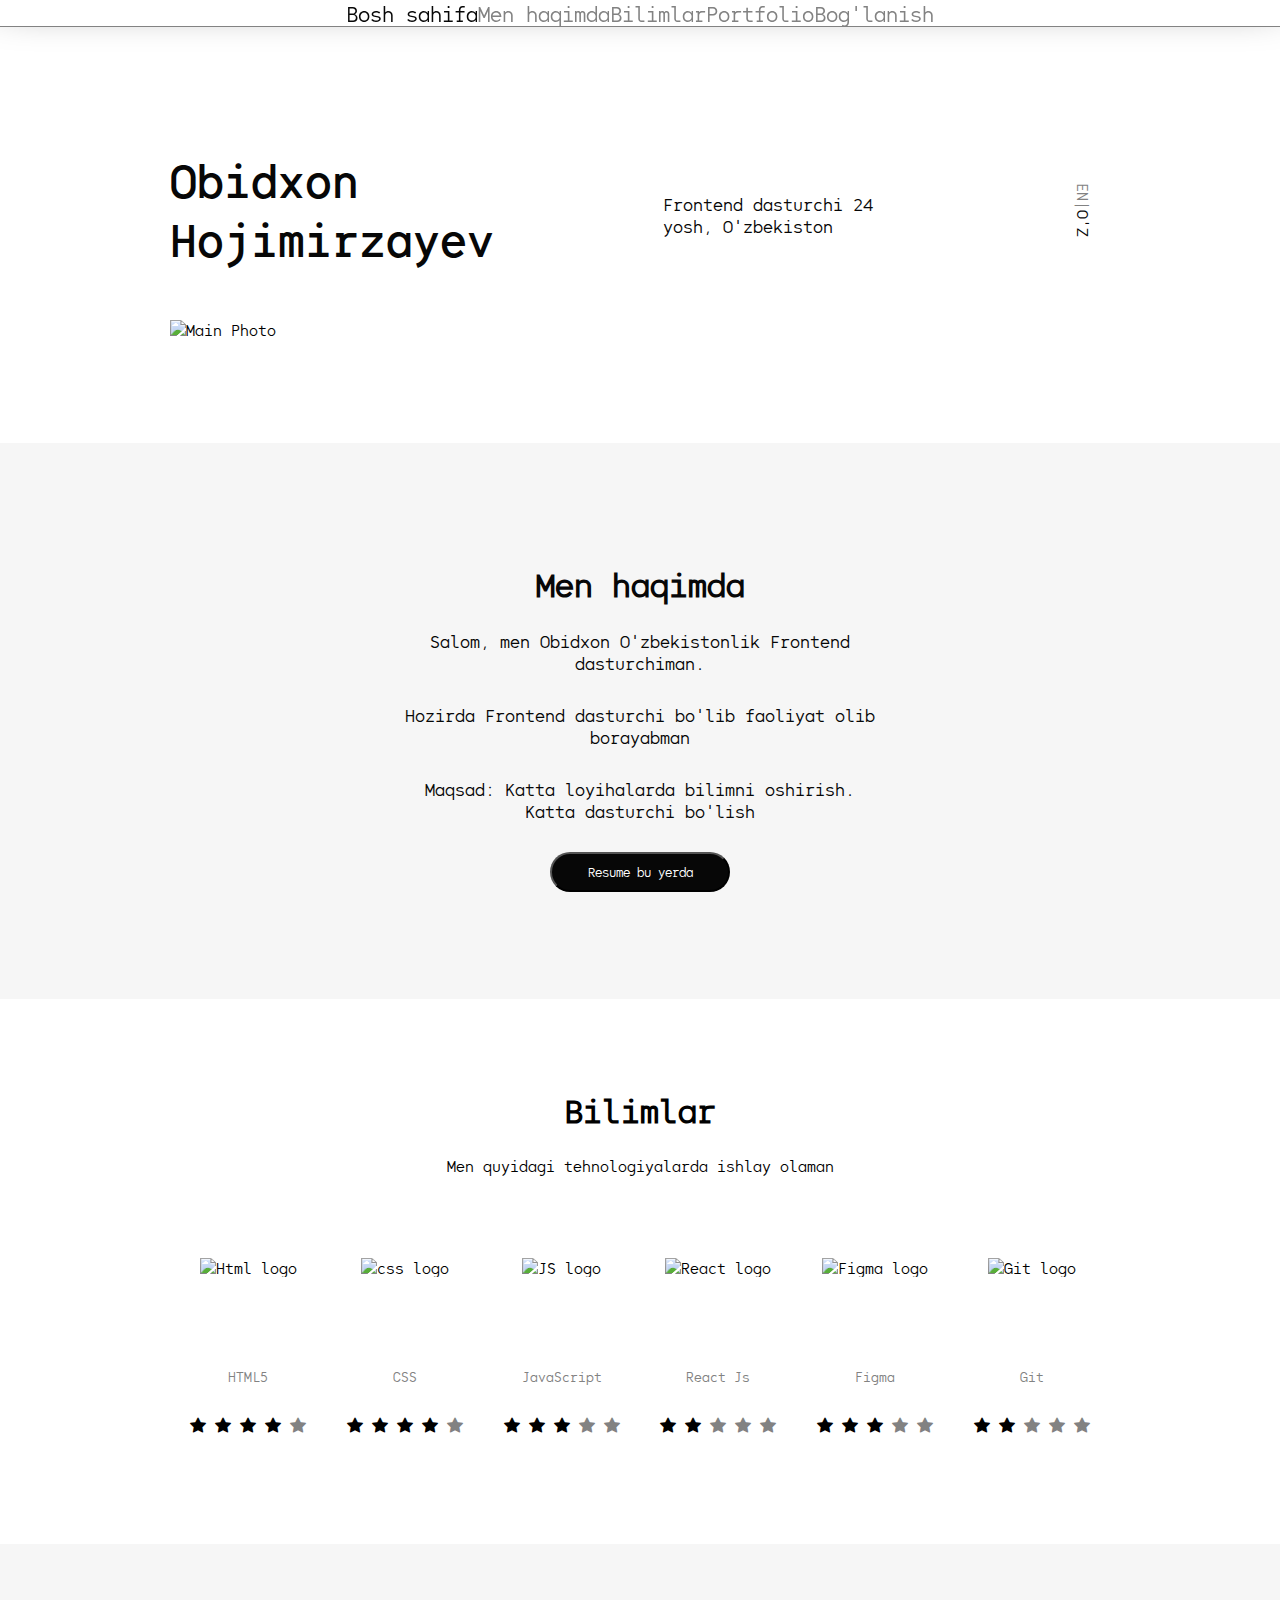
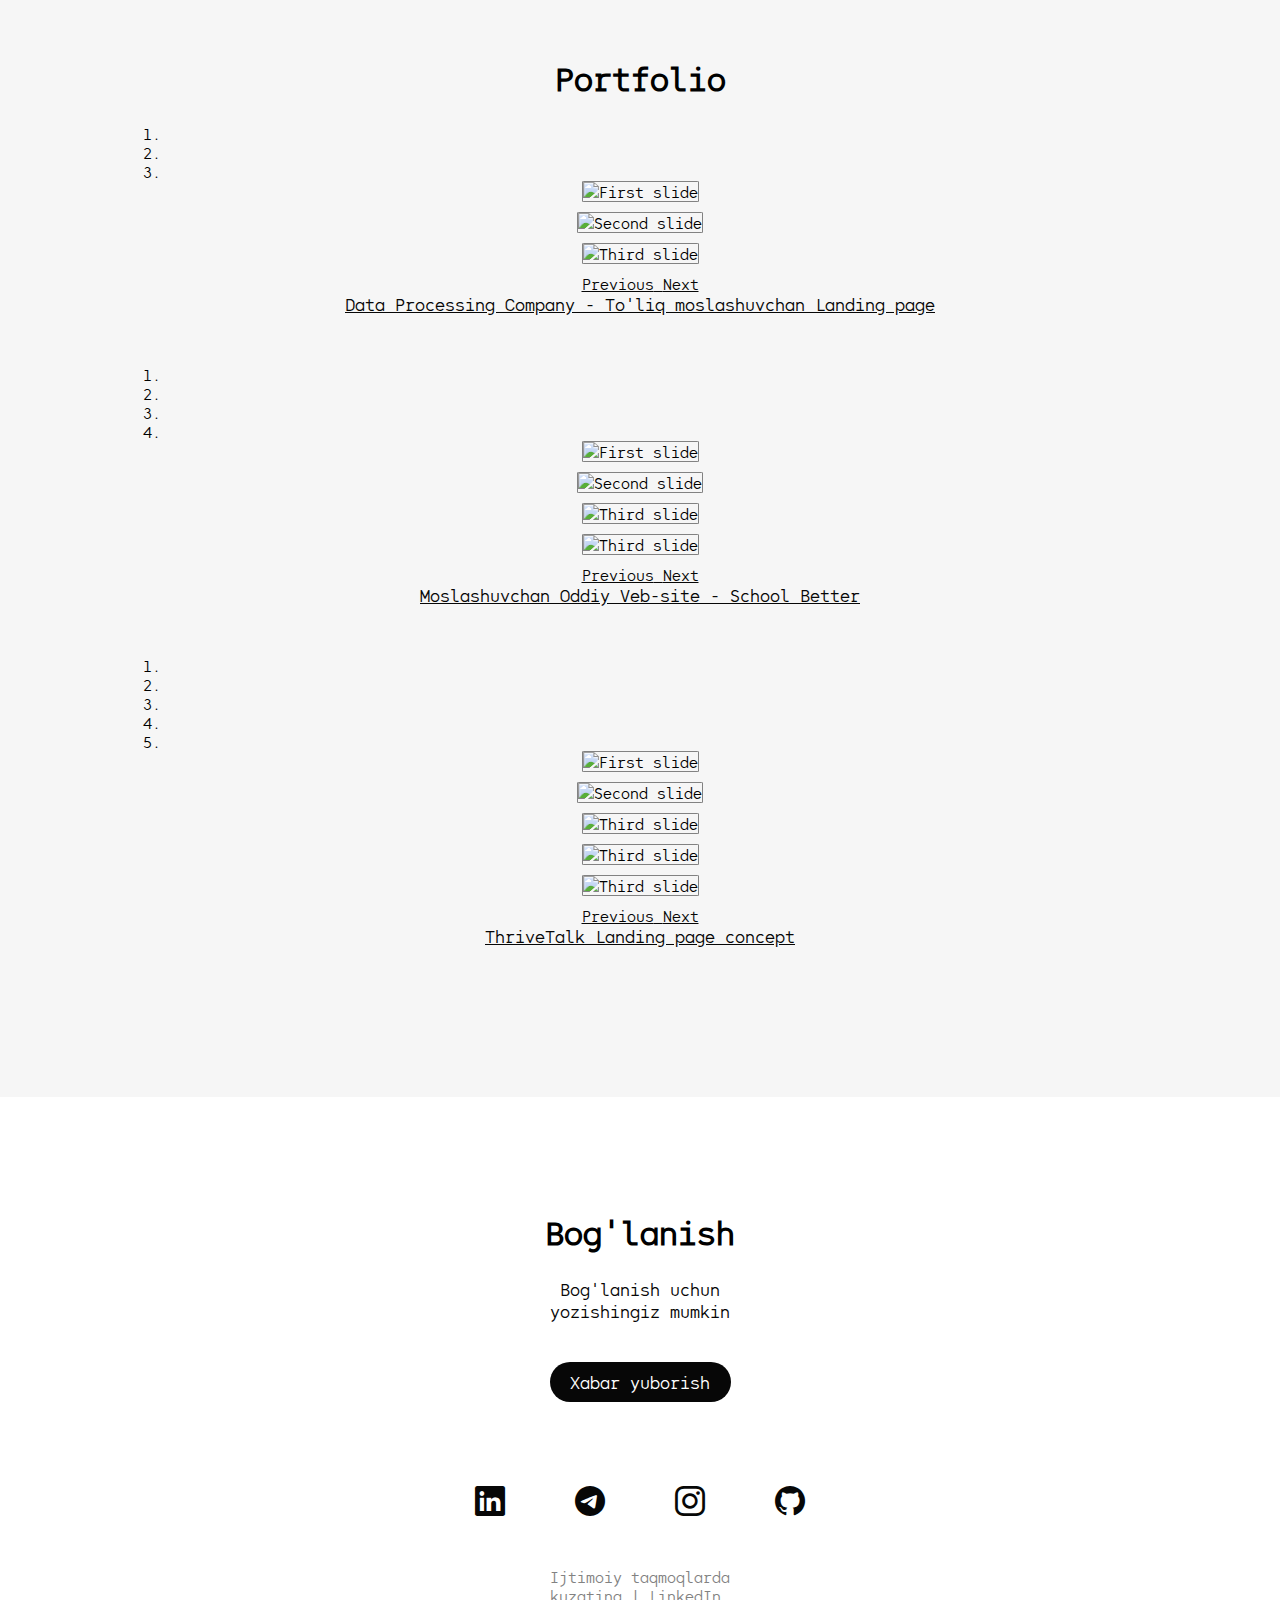
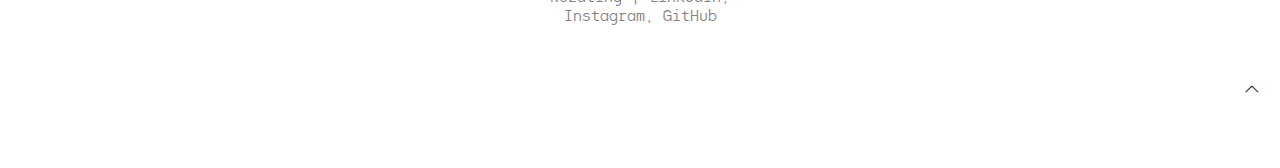
==== uzlang.html @ 6cb1c050 "Add lang uz page" ====
<!DOCTYPE html>
<html lang="uz">

<head>
   <meta charset="UTF-8">
   <meta http-equiv="X-UA-Compatible" content="IE=edge">
   <meta name="viewport" content="width=device-width, initial-scale=1.0">

   <link rel="stylesheet" href="https://cdn.jsdelivr.net/npm/bootstrap-icons@1.8.1/font/bootstrap-icons.css">
   <link rel="stylesheet" href="https://cdn.jsdelivr.net/npm/bootstrap@4.1.3/dist/css/bootstrap.min.css"
      integrity="sha384-MCw98/SFnGE8fJT3GXwEOngsV7Zt27NXFoaoApmYm81iuXoPkFOJwJ8ERdknLPMO" crossorigin="anonymous">
   <link rel="stylesheet" href="style/main.css">
   <link rel="stylesheet" href="style/uzlang.css">
   <title>Portfolio KH</title>
</head>

<body>

   <div class="main-container">

      <!-- Header section -->

      <header class="header" id="header">
      <div class="navbar">
         <div class="container" >

            <input type="checkbox" name="nav-check" id="nav-check" class="nav-checkbox" hidden>

            <label for="nav-check" class="nav-check">
               <i class="bi bi-text-left"></i>
            </label>

            <label for="nav-check" class="nav-check-x">
               <i class="bi bi-x"></i>
            </label>

               <ul class="navbar-items">
                  <li class="navbar-item ">
                     <a href="#header" class="my-active nav-link">
                        Bosh sahifa
                     </a>
                  </li>
                  <li class="navbar-item">
                     <a href="#about-me" class="nav-link">
                        Men haqimda
                     </a>
                  </li>
                  <li class="navbar-item">
                     <a href="#skills" class="nav-link">
                        Bilimlar
                     </a>
                  </li>
                  <li class="navbar-item">
                     <a href="#portfolio" class="nav-link">
                        Portfolio
                     </a>
                  </li>
                  <li class="navbar-item">
                     <a href="#contact" class="nav-link">
                        Bog'lanish
                     </a>
                  </li>
               </ul>
         </div>
      </div>
      </header>

      <div class="container width-100">
         <div class="footer-nav">
            <div class="footer-nav__items">
               <div class="footer-nav__item">
                  <a href="#header" class="my-active">
                     <i class="bi bi-house" id="house"></i>
                     <label for="house">Bosh sahifa</label>
                  </a>
               </div>
               <div class="footer-nav__item">
                  <a href="#about-me">
                     <i class="bi bi-person-square" id="about"></i>
                     <label for="about">Men haqimda</label>

                  </a>
               </div>
               <div class="footer-nav__item">
                  <a href="#skills">
                     <i class="bi bi-wrench" id="skil"></i>
                     <label for="skil">Bilimlar</label>
                  </a>
               </div>
               <div class="footer-nav__item">
                  <a href="#portfolio">
                     <i class="bi bi-briefcase" id="portf"></i>
                     <label for="portf">Portfolio</label>
                  </a>
               </div>
               <div class="footer-nav__item">
                  <a href="#contact">
                     <i class="bi bi-telephone"></i>
                     <label for="">Bog'lanish</label>
                  </a>
               </div>
            </div>
         </div>
      </div>
      <!-- /Header section -->

      <!-- HERO SECTION -->

      <div class="container">
         <section class="hero" id="hero">
            <div class="hero-text">
               <div class="hero-text__name">
                  Obidxon
                  Hojimirzayev
               </div>

               <div class="hero-text__position">
                  Frontend dasturchi
                  24 yosh, O'zbekiston
               </div>

               <div class="hero-text__lang">
                  <a href="index.html" class="lang-link ">
                     EN
                  </a>
                  <div class="span">|</div>
                  <a href="uzlang.html" class="lang-link my-active">
                     O'Z
                  </a>
               </div>
            </div>

            <div class="hero-img">
               <img src="img/main.jpg" width="944" height="387" alt="Main Photo">
            </div>
         </section>
      </div>

      <!-- HERO SECTION -->

      <!-- ABOUT ME  -->

      <div class="container bg-f6">
         <section id="about-me" class="about-me">
            <div class="about-me__info">
               <div class="section-title">
                  Men haqimda
               </div>

               <div class="about-me__text">
                  Salom, men Obidxon O'zbekistonlik Frontend dasturchiman.

               </div>

               <div class="about-me__text">
                  Hozirda Frontend dasturchi bo'lib faoliyat olib borayabman
               </div>

               <div class="about-me__text">
                  Maqsad: Katta loyihalarda bilimni oshirish. Katta dasturchi bo'lish
               </div>

               <button class="about-me__action">
                  <a href="portfolio/resume.pdf" download="">
                     Resume bu yerda
                  </a>
               </button>
            </div>

         </section>
      </div>

      <!-- /ABOUT ME  -->

      <!-- SKILLS -->

      <div class="container">
         <section class="skills" id="skills">
            <div class="section-title">
               Bilimlar
            </div>

            <div class="skills__subtitle">
               Men quyidagi  tehnologiyalarda ishlay olaman
            </div>

            <div class="program-items">

               <div class="program-item">
                  <div class="program-item__img">
                     <img src="img/logo/file_type_html_icon_130541.png" width="90" height="90" alt="Html logo">
                  </div>
                  <div class="program-item__subtitle">
                     HTML5
                  </div>
                  <div class="program-item__rate">
                     <i class="bi bi-star-fill"></i>
                     <i class="bi bi-star-fill"></i>
                     <i class="bi bi-star-fill"></i>
                     <i class="bi bi-star-fill"></i>
                     <i class="bi bi-star-fill not-fine"></i>
                  </div>
               </div>

               <div class="program-item">
                  <div class="program-item__img">
                     <img src="img/logo/file_type_css_icon_130661.png" width="90" height="90" alt="css logo">
                  </div>
                  <div class="program-item__subtitle">
                     CSS
                  </div>
                  <div class="program-item__rate">
                     <i class="bi bi-star-fill"></i>
                     <i class="bi bi-star-fill"></i>
                     <i class="bi bi-star-fill"></i>
                     <i class="bi bi-star-fill"></i>
                     <i class="bi bi-star-fill not-fine"></i>
                  </div>
               </div>

               <div class="program-item">
                  <div class="program-item__img">
                     <img src="img/logo/file_type_js_official_icon_130509.png" width="90" height="90" alt="JS logo">
                  </div>
                  <div class="program-item__subtitle">
                     JavaScript
                  </div>
                  <div class="program-item__rate">
                     <i class="bi bi-star-fill"></i>
                     <i class="bi bi-star-fill"></i>
                     <i class="bi bi-star-fill"></i>
                     <i class="bi bi-star-fill not-fine"></i>
                     <i class="bi bi-star-fill not-fine"></i>
                  </div>
               </div>

               <div class="program-item">
                  <div class="program-item__img">
                     <img src="img/logo/react_original_logo_icon_146374.png" width="90" height="90" alt="React logo">
                  </div>
                  <div class="program-item__subtitle">
                     React Js
                  </div>
                  <div class="program-item__rate">
                     <i class="bi bi-star-fill"></i>
                     <i class="bi bi-star-fill"></i>
                     <i class="bi bi-star-fill not-fine"></i>
                     <i class="bi bi-star-fill not-fine"></i>
                     <i class="bi bi-star-fill not-fine"></i>
                  </div>
               </div>

               <div class="program-item">
                  <div class="program-item__img">
                     <img src="img/logo/figma_logo_icon_170157.png" width="90" height="90" alt="Figma logo">
                  </div>
                  <div class="program-item__subtitle">
                     Figma
                  </div>
                  <div class="program-item__rate">
                     <i class="bi bi-star-fill"></i>
                     <i class="bi bi-star-fill"></i>
                     <i class="bi bi-star-fill"></i>
                     <i class="bi bi-star-fill not-fine"></i>
                     <i class="bi bi-star-fill not-fine"></i>
                  </div>
               </div>

               <div class="program-item">
                  <div class="program-item__img">
                     <img src="img/logo/git_icon_130933.png" width="90" height="90" alt="Git logo">
                  </div>
                  <div class="program-item__subtitle">
                     Git
                  </div>
                  <div class="program-item__rate">
                     <i class="bi bi-star-fill"></i>
                     <i class="bi bi-star-fill"></i>
                     <i class="bi bi-star-fill not-fine"></i>
                     <i class="bi bi-star-fill not-fine"></i>
                     <i class="bi bi-star-fill not-fine"></i>
                  </div>
               </div>
            </div>
         </section>
      </div>

      <!-- /SKILLS -->

      <!-- PORTFOLIO -->

      <div class="container bg-f6">
         <section class="portfolio" id="portfolio">
            <div class="section-title">
               Portfolio
            </div>

            <div class="example">
               <div id="carouselExampleIndicators" class="carousel slide" data-ride="carousel">
                  <ol class="carousel-indicators">
                     <li data-target="#carouselExampleIndicators" data-slide-to="0" class="active"></li>
                     <li data-target="#carouselExampleIndicators" data-slide-to="1"></li>
                     <li data-target="#carouselExampleIndicators" data-slide-to="2"></li>
                  </ol>
                  <div class="carousel-inner">
                     <div class="carousel-item active">
                        <img class="example-img" width="940" height="510" src="img/data-progrec/1.jpg" alt="First slide">
                     </div>
                     <div class="carousel-item">
                        <img class="example-img" width="940" height="510" src="img/data-progrec/2.jpg" alt="Second slide">
                     </div>
                     <div class="carousel-item">
                        <img class="example-img" width="940" height="510" src="img/data-progrec/3.jpg" alt="Third slide">
                     </div>
                  </div>
                  <a class="carousel-control-prev" href="#carouselExampleIndicators" role="button" data-slide="prev">
                     <span class="carousel-control-prev-icon" aria-hidden="true"></span>
                     <span class="sr-only">Previous</span>
                  </a>
                  <a class="carousel-control-next" href="#carouselExampleIndicators" role="button" data-slide="next">
                     <span class="carousel-control-next-icon" aria-hidden="true"></span>
                     <span class="sr-only">Next</span>
                  </a>
               </div>

               <div class="example-link">
                  <a href="http://data-kh123.netlify.app">
                     Data Processing Company - To'liq moslashuvchan Landing page
                  </a>
               </div>

               <div id="carouselExampleIndicatorss" class="carousel slide" data-ride="carousel">
                  <ol class="carousel-indicators">
                     <li data-target="#carouselExampleIndicatorss" data-slide-to="0" class="active"></li>
                     <li data-target="#carouselExampleIndicatorss" data-slide-to="1"></li>
                     <li data-target="#carouselExampleIndicatorss" data-slide-to="2"></li>
                     <li data-target="#carouselExampleIndicatorss" data-slide-to="3"></li>
                  </ol>
                  <div class="carousel-inner">
                     <div class="carousel-item active">
                        <img class="example-img" width="940" height="510" src="img/school/1.jpg" alt="First slide">
                     </div>
                     <div class="carousel-item">
                        <img class="example-img" width="940" height="510" src="img/school/2.jpg" alt="Second slide">
                     </div>
                     <div class="carousel-item">
                        <img class="example-img" width="940" height="510" src="img/school/3.jpg" alt="Third slide">
                     </div>
                     <div class="carousel-item">
                        <img class="example-img" width="940" height="510" src="img/school/4.jpg" alt="Third slide">
                     </div>
                  </div>
                  <a class="carousel-control-prev" href="#carouselExampleIndicatorss" role="button" data-slide="prev">
                     <span class="carousel-control-prev-icon" aria-hidden="true"></span>
                     <span class="sr-only">Previous</span>
                  </a>
                  <a class="carousel-control-next" href="#carouselExampleIndicatorss" role="button" data-slide="next">
                     <span class="carousel-control-next-icon" aria-hidden="true"></span>
                     <span class="sr-only">Next</span>
                  </a>
               </div>

               <div class="example-link">
                  <a href="http://schoolpage-kh.netlify.app">
                     Moslashuvchan Oddiy Veb-site - School Better
                  </a>
               </div>

               <div id="carouselExampleIndicatorsss" class="carousel slide" data-ride="carousel">
                  <ol class="carousel-indicators">
                     <li data-target="#carouselExampleIndicatorsss" data-slide-to="0" class="active"></li>
                     <li data-target="#carouselExampleIndicatorsss" data-slide-to="1"></li>
                     <li data-target="#carouselExampleIndicatorsss" data-slide-to="2"></li>
                     <li data-target="#carouselExampleIndicatorsss" data-slide-to="3"></li>
                     <li data-target="#carouselExampleIndicatorsss" data-slide-to="4"></li>
                  </ol>
                  <div class="carousel-inner">
                     <div class="carousel-item active">
                        <img class="example-img" width="940" height="510" src="img/thrivetalk/hero.png" alt="First slide">
                     </div>
                     <div class="carousel-item">
                        <img class="example-img" width="940" height="510" src="img/thrivetalk/girl.png" alt="Second slide">
                     </div>
                     <div class="carousel-item">
                        <img class="example-img" width="940" height="510" src="img/thrivetalk/CTA.png" alt="Third slide">
                     </div>
                     <div class="carousel-item">
                        <img class="example-img" width="940" height="510" src="img/thrivetalk/CTA.jpg" alt="Third slide">
                     </div>
                     <div class="carousel-item">
                        <img class="example-img" width="940" height="510" src="img/thrivetalk/footer.png" alt="Third slide">
                     </div>
                  </div>
                  <a class="carousel-control-prev" href="#carouselExampleIndicatorsss" role="button" data-slide="prev">
                     <span class="carousel-control-prev-icon" aria-hidden="true"></span>
                     <span class="sr-only">Previous</span>
                  </a>
                  <a class="carousel-control-next" href="#carouselExampleIndicatorsss" role="button" data-slide="next">
                     <span class="carousel-control-next-icon" aria-hidden="true"></span>
                     <span class="sr-only">Next</span>
                  </a>
               </div>

               <div class="example-link">
                  <a href="http://thrivetalk.kh123.netlify.app">
                     ThriveTalk Landing page concept
                  </a>


            </div>

         </section>
      </div>

      <!-- /PORTFOLIO -->

      <!-- CONTACT -->

      <div class="container">
      <section class="contact" id="contact">
            <div class="section-title">
               Bog'lanish
            </div>

            <div class="contact-subtitle">
               Bog'lanish uchun yozishingiz mumkin
            </div>

            <button class="contact-action">
               <a href="tg://resolve?domain=khojimirzayev" target="_blank">
                  Xabar yuborish
               </a>
            </button>

            <div class="contact-social-items">
               <div class="social-item">
                  <a target="_blank" href="https://www.linkedin.com/in/khojimirzayev">
                     <i class="bi bi-linkedin social-icon"></i>
                  </a>
               </div>
               <div class="social-item">
                  <a target="_blank" href="https://t.me/portfoliio_kh">
                     <i class="bi bi-telegram social-icon"></i>
                  </a>
               </div>
               <div class="social-item">
                  <a target="_blank" href="https://instagram.com/khojimirzayev.8">
                     <i class="bi bi-instagram social-icon"></i>
                  </a>
               </div>
               <div class="social-item">
                  <a target="_blank" href="https://github.com/umarodev">
                     <i class="bi bi-github social-icon"></i>
                  </a>
               </div>
            </div>

            <div class="foot">
               Ijtimoiy taqmoqlarda kuzating |
               LinkedIn, Instagram, GitHub
            </div>
         </section>
      </div>

      <!-- /CONTACT -->



      <div class="top-link">
         <a href="#header">
            <i class="bi bi-chevron-up"></i>
         </a>
      </div>



      </div>

      <!-- Iconka holiga keltirish kerak -->







   </div>

   <div class="script-links">
      <script src="https://code.jquery.com/jquery-3.3.1.slim.min.js"
      integrity="sha384-q8i/X+965DzO0rT7abK41JStQIAqVgRVzpbzo5smXKp4YfRvH+8abtTE1Pi6jizo"
      crossorigin="anonymous"></script>
   <script src="https://cdn.jsdelivr.net/npm/popper.js@1.14.3/dist/umd/popper.min.js"
      integrity="sha384-ZMP7rVo3mIykV+2+9J3UJ46jBk0WLaUAdn689aCwoqbBJiSnjAK/l8WvCWPIPm49"
      crossorigin="anonymous"></script>
   <script src="https://cdn.jsdelivr.net/npm/bootstrap@4.1.3/dist/js/bootstrap.min.js"
      integrity="sha384-ChfqqxuZUCnJSK3+MXmPNIyE6ZbWh2IMqE241rYiqJxyMiZ6OW/JmZQ5stwEULTy"
      crossorigin="anonymous"></script>
   <script src="https://cdn.jsdelivr.net/npm/bootstrap@5.1.3/dist/js/bootstrap.bundle.min.js"
      integrity="sha384-ka7Sk0Gln4gmtz2MlQnikT1wXgYsOg+OMhuP+IlRH9sENBO0LRn5q+8nbTov4+1p"
      crossorigin="anonymous"></script>

   <script src="script.js"></script>
   </div>

</body>

</html>
---- style/main.css ----
/* Shared styles */

* {
   margin: 0;
   padding: 0;
   box-sizing: border-box;
   scroll-behavior: smooth;
   font-family: 'Odudo Light', Courier, monospace;
}

@font-face {
   font-family: "Odudo Bold";
   src: url(../fonts/OdudoMono-Bold.woff);
}

@font-face {
   font-family: "Odudo regular";
   src: url(../fonts/OdudoMono-Regular.woff);
}

@font-face {
   font-family: "Odudo Semibold";
   src: url(../fonts/OdudoMono-SemiBold.woff);
}

@font-face {
   font-family: "Odudo Light";
   src: url(../fonts/OdudoMono-Light.woff);
}

.main-container{
   max-width: 1440px;
   width: 100%;
   background-color: #FFFFFF;
   margin: 0 auto;
}

.container{
   margin: 0 auto;
   max-width: 940px;

}

.my-active{
   color: #070707 !important;
}

.section-title{
   font-size: 34px;
   line-height: 42px;
   margin-bottom: 25px;
   font-weight: bold;
}

.bg-f6{
   background-color: #F6F6F6;
   max-width: 1440px;
}

/* Header section styles */

.navbar{
   max-width: 1440px;
   width: 100%;
   border-bottom:1px solid #828282;
   transform: matrix(1, 0, 0, 1, 0, 0);
   box-shadow: 0 -35px 50px 0.1px #070707;
   display: flex;
   align-items:1center;
   padding-top: 1;
   /* padding-bottom: px; */
   position: fixed;
   z-index: 99;
   padding-left: 0;
   padding-right: 0;
   background-color: #FFFFFF;
}

.navbar-items{
   list-style: none;
   display: flex;
   max-width: 940px;
   width: 100%;
   justify-content: space-between;

}

li{
   margin: 0;
}

.nav-link{
   text-decoration: none;
   font-size: 22px;
   color: #828282;
}

.nav-check{
   display: none;
}

.bi-text-left{
   font-size: 1.5rem;
   color: #070707;
}

.nav-check-x{
   display: none;
}

.bi-x{
   font-size: 2rem;
   color: #070707;
   margin-left: -8px;
   margin-top: -5px;
}


/* Hero section styls */

.hero{
   padding-top: 150px;
}

.hero-text{
   display: flex;
   justify-content: space-between;
   align-items: center;
}

.hero-text__name{
   width: 310px;
   height: 120px;
   font-size: 48px;
   line-height: 59px;
   color: #070707;
   font-family: "Odudo regular", monospace;
}

.hero-text__position{
   width: 210px;
   height: 35px;
   font-size: 18px;
   line-height: 22px;
   color: #070707;
}

.hero-text__lang{
   transform: rotate(90deg);
   color: #828282;
   display: flex;
   max-width: 65px;
   height: 20px;
   justify-content: space-between;
}

.lang-link{
   text-decoration: none;
   color: #828282;
}

.hero-img{
   padding-top: 50px;
   max-width: 940px;

}

.hero-img img{
   max-width: 987px;
   max-height: 384px;
   /* background-image: url(../img/20220318_184743.jpg);
   background-size: cover; */
   object-fit: cover;
   width: 100%;
}


/* About me section */

.about-me{
   padding-top: 120px;
   padding-bottom: 107px;
   background-color: #F6F6F6;
   color: #070707;
   text-align: center;
   display: flex;
   justify-content: center;
   margin-top: 104px;

}

.about-me__info{
   max-width: 485px;
}

.about-me__text{
   font-size: 18px;
   line-height: 22px;
}

.about-me__text:not(:last-child){
   padding-bottom: 30px;
}

.about-me__action{
   width: 180px;
   height: 40px;
   border-radius: 30px;
   background-color: #070707;
}

.about-me__action a {
   text-decoration: none;
   color: #FFFFFF;
   border: none;
   padding: 10px;
}


/* PROGRAMMES SECTION */

.skills{
   padding-top: 90px;
   text-align: center;
   padding-bottom: 110px;
}

.skills-title{
   font-size: 34px;
   color: #070707;
   font-weight: bold;
}

.skills-subtitle{
   font-size: 18px;
   color: #070707;
   padding-top: 70px;
}

.program-items{
   display: flex;
   justify-content: space-around;
   margin-top: 83px;
}

.program-item{
   display: flex;
   flex-direction: column;
   align-items: center;
}

.program-item__img{
   max-width: 115px;
   height: 90px;
}

.program-item__subtitle{
   font-size: 14px;
   color: #828282;
   padding-top: 20px;
   padding-bottom: 30px;
}

.not-fine{
   color: #828282;
}


/* EXAMPLES STYLES */

.portfolio{
   padding-top: 113px;
   padding-bottom: 100px;
   text-align: center;

}

.example{
   max-width: 940px;
   margin: 0 auto;
}


.example-img{
   max-width: 940px;
   width: 100%;
   object-fit: cover;
   object-position: 0 10%;
   margin-bottom: 10px;
   border-radius: 2%;
   border: 1px solid #828282;
}

.example-link{
   font-size: 18px;
   padding-bottom: 50px;
   /* text-decoration: underline; */
}

.example-link a{
   color: #070707;
   text-decoration: underline;
}

.carousel a{
   color: #070707;
}

.carousel-indicators{
   bottom: 50px;
}

/* .carousel-control-prev{
   left: 160px;
}

.carousel-control-next{
   right: 160px;
} */



/* Contact section styles */

.contact{
   padding-top: 114px;
   text-align: center;
   display: flex;
   flex-direction: column;
   justify-items: center;
   align-items: center;
}

.contact-subtitle{
   max-width: 275px;
   font-size: 18px;
   color: #070707;
   padding-bottom: 40px;
   line-height: 22px;
}

.contact-action{
   width: 181px;
   height: 40px;
   background-color: #070707;
   display: flex;
   justify-content: center;
   align-items: center;
   border-radius: 25px;
   border: none;
}

.contact-action a{
   font-size: 18px;
   color: white;
   text-decoration: none;
}

.contact-social-items{
   display: flex;
   justify-content: space-evenly;
   max-width: 342px;
   column-gap: 60px;
   margin-top: 80px;
}

.social-item{
   width: 40px;
   height: 40px;
}

.social-item a{

   text-decoration: none;
}

.social-icon{
   color: #070707;
   font-size: 30px;
}

.foot{
   width: 243px;
   color: #828282;
   padding-bottom: 125px;
   padding-top: 45px;
}


.top-link{
   position: relative;
   z-index: 12;
   top: -70px;
   display: flex;
   justify-content: flex-end;
   right: 20px;
}


.top-link i{
   color: #070707;
   font-size: 1rem;
}

.footer-nav{
   max-width: 600px;
   width: 100%;
   height: 66px;
   bottom: 0px;
   z-index: 101;
   display: none;
   background-color: rgba(256, 256, 256, 0.95);
   box-shadow: 0 9px 6px 10px #070707;
   padding-top: 10px;

   position: fixed;
}

.footer-nav__items{
   display: flex;
   justify-content: space-around;

}

.footer-nav__item a{
   display: flex;
   flex-direction: column;
   align-items: center;
   text-decoration: none;
   color: #828282;
}


/* MEDIA TAGS */

@media screen and (max-width: 1000px) {

   /* SKILLS */

   .program-items{
      display: grid;
      /* flex-wrap: wrap; */
      column-gap: 40px;
      grid-template-columns: repeat(3, 1fr);

   }

   /* PORTFOLIO SECTION STYLES */

   .portfolio{
      padding-top: 60px;
   }

   .example-img{
      max-width: 900px;
      height: 500px;
      margin-left: 20px;
      margin-right: 20px;
   }



}



@media screen and (max-width: 768px) {

   /* NAVBAR */

   .navbar{
      padding-top: 10px;
   }

   .nav-link{
      font-size: 18px;
   }

   /* HERO */

   .hero-text__name{
      font-size: 32px;
   }

   .hero-text__position{
      font-size: 16px;
   }

   .hero-img img{
      height: 280px;
   }

   /* PORTFOLIO STYLES */

   .portfolio{
      padding-top: 0;
   }

   .example-img{
      max-width: 700px;
      height: 400px;
      margin-left: 15px;
      margin-right: 15px;
   }

   .contact{
      padding-top: 30px;
   }

}

@media screen and (max-width: 600px) {

   .navbar{
      display: none;
   }

   .navbar-items{
      display: none;
   }

   .nav-check{
      display: block;
   }

   .nav-link{
      padding: 0;
   }

   #nav-check:checked ~ .navbar-items {
      display: flex;
      flex-direction: column;
   }

   .nav-checkbox:checked ~ .nav-check{
      display: none;
   }

   .nav-checkbox:checked ~ .nav-check-x{
      display: block;
   }


   /* HERO */

   .hero{
      padding-top: 40px;
   }

   .hero-text{
      flex-direction: column;
      align-items: center;
      text-align: center;
   }

   .hero-text__name{
      line-height: 0;
      height: 30px;
   }

   .hero-text__name,
   .hero-text__position{
      width: 100%;
   }

   .hero-text__lang{
      transform: rotate(0);
   }

   .hero-img{
      padding-top: 30px;
   }

   .hero-img img{
      height: 200px;
   }


   /* ABOUT ME */

   .about-me{
      padding: 50px 0;
      margin-top: 50px;
   }

   /* SKILLS */

   .skills{
      padding-bottom: 70px;
      padding-top: 50px;
   }

   .program-items{
      grid-template-columns: repeat(2, 1fr);
      gap: 10px;
      margin-top: 40px;
   }

   .program-item{
      padding-bottom: 20px;
   }

   .program-item__subtitle{
      padding-bottom: 0;
   }

   /* PORTFOLIO SECTION */

   .portfolio{
      padding-bottom: 30px;
   }

   .example-img{
      max-width: 450px;
      height: 300px;
      margin-left: 10px;
      margin-right: 10px;
      object-position:  40% 20%;
   }

   .carousel-indicators{
      bottom: 10px;
   }

   .example-link{
      font-size: 14px;
   }

   .footer-nav{
      display: block;
      position: fixed;
   }

   .width-100{
      padding: 0;
   }

}

@media screen and (max-width: 500px) {




   /* PORTFOLIO SECTION */


      .example-img{
         max-width: 400px;
         height: 250px;
         margin-left: 10px;
         margin-right: 10px;
      }

      .contact-social-items{
         column-gap: 40px;
      }

      .foot{
         padding-bottom: 100px;
      }

      .footer-nav{
         padding-top: 5px;
         height: 60px;
      }

      .footer-nav__item{
         transform: scale(0.9);
      }


}
@media screen and (max-width: 365px) {

   .hero-text__name{
      line-height: 1.8rem;
      height: 80px;
      padding-bottom: 20px;
   }

   .hero-text__position{
      height: 50px;
   }

   .hero-img img {
      height: 160px;
      flex-wrap: nowrap;
   }

   /* SKILLS  */

   .skills{
      padding-top: 30px;
      padding-bottom: 40px;
   }

   .skills-subtitle{
      font-size: 14px;
   }

   .program-items{
      margin-top: 20px;
   }

   .program-item__rate i {
      font-size: 12px;
   }

   /* PORTFOLIO */

   .example-img{
      max-width: 350px;
      height: 150px;
      margin-left: 10px;
      margin-right: 10px;
      border-radius: 0;
      object-fit: 60% 20%;
   }

   .example-link{
      font-size: 12px;
   }

   .contact-social-items{
      column-gap: 30px;
   }

   .foot{
      padding-bottom: 50px;
   }

   .top-link{
      top: -80px;
      right: 10px;

   }

   .footer-nav{
      height: 53px;
   }

   .footer-nav__items{
      column-gap: 5px;
   }

   .footer-nav__item label{
      font-size: 13px;
   }

}
---- style/uzlang.css ----
@media screen and (max-width:440px) {

   .footer-nav{
      height: 80px;
   }

   .footer-nav__item a {
      text-align: center;
   }

   .footer-nav__item{
      display: flex;
      align-items: center;
   }


}

@media screen and (max-width:365px) {

   .foot{
      padding-bottom: 70px;
   }

   .footer-nav{
      height: 70px;
   }

   .footer-nav__items{
      justify-content: space-between;
   }

   .footer-nav__item:last-child{
      margin-left: -3px;
   }
}
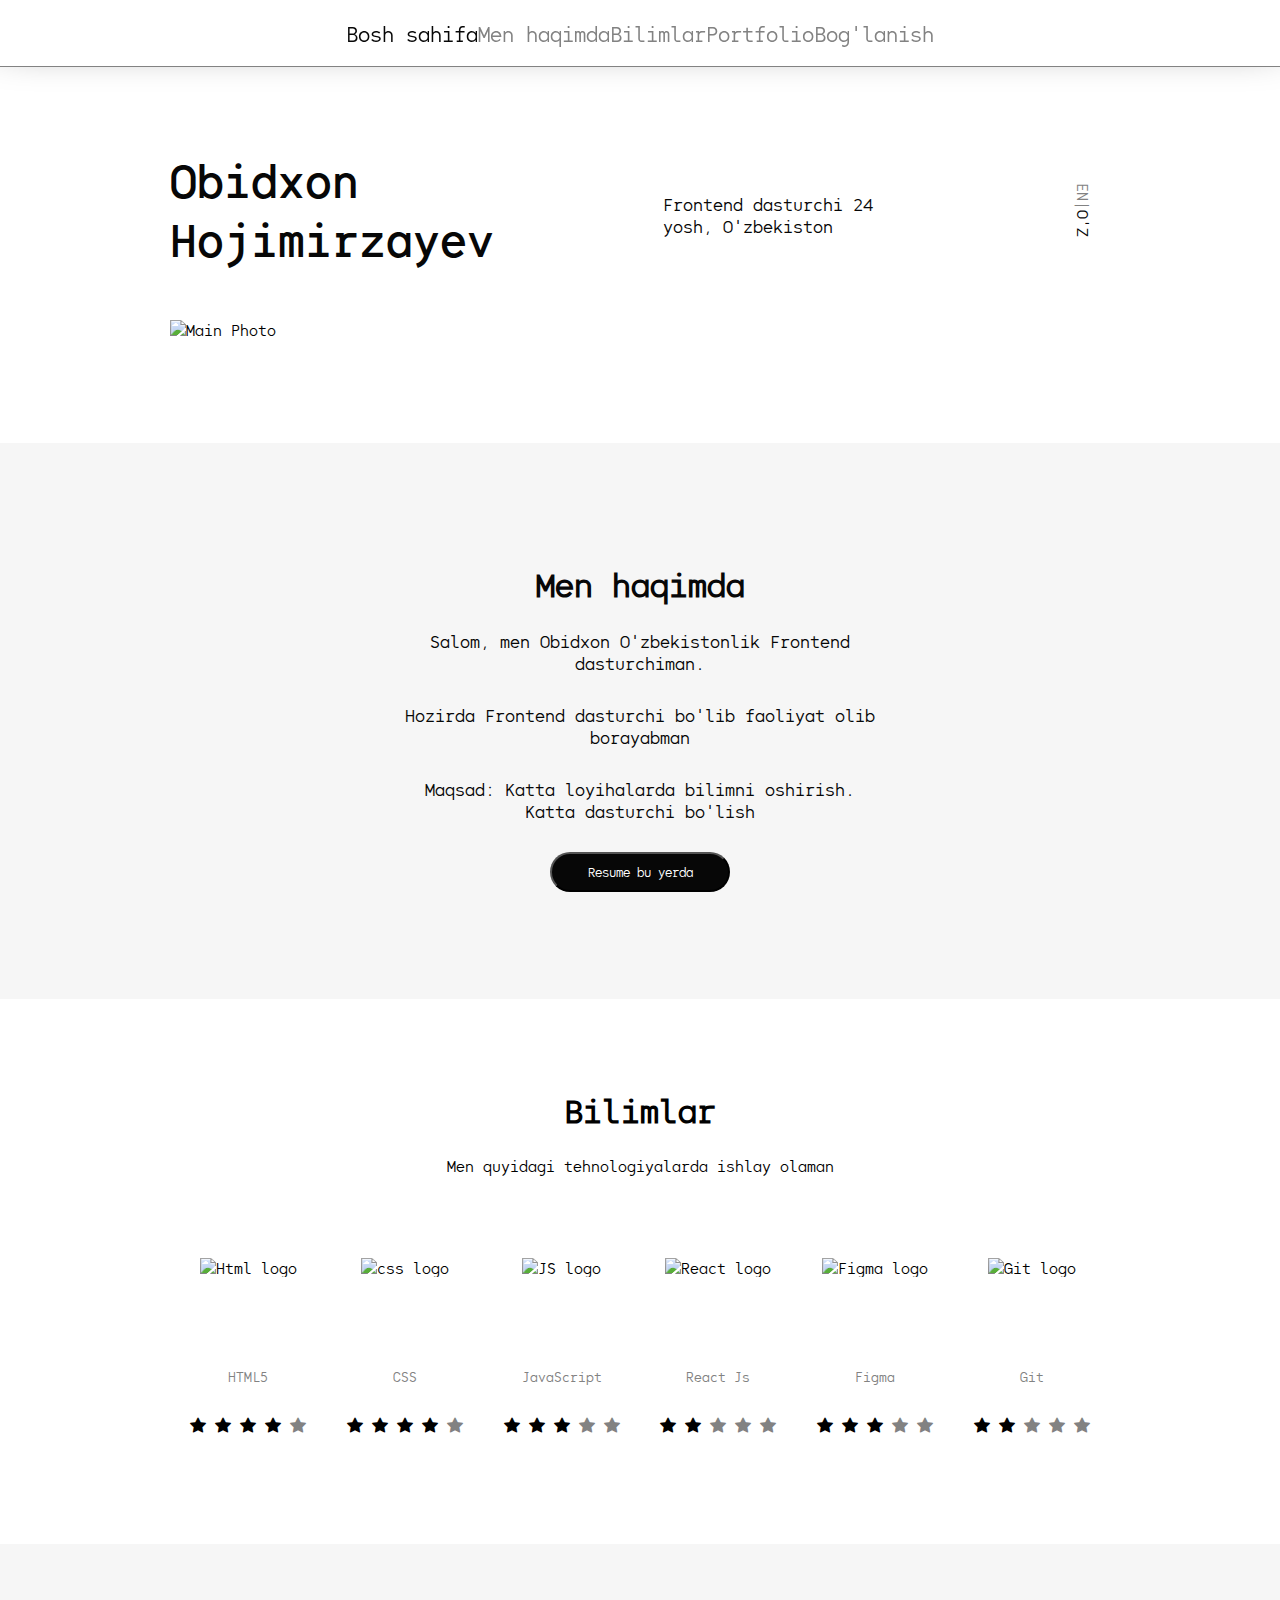
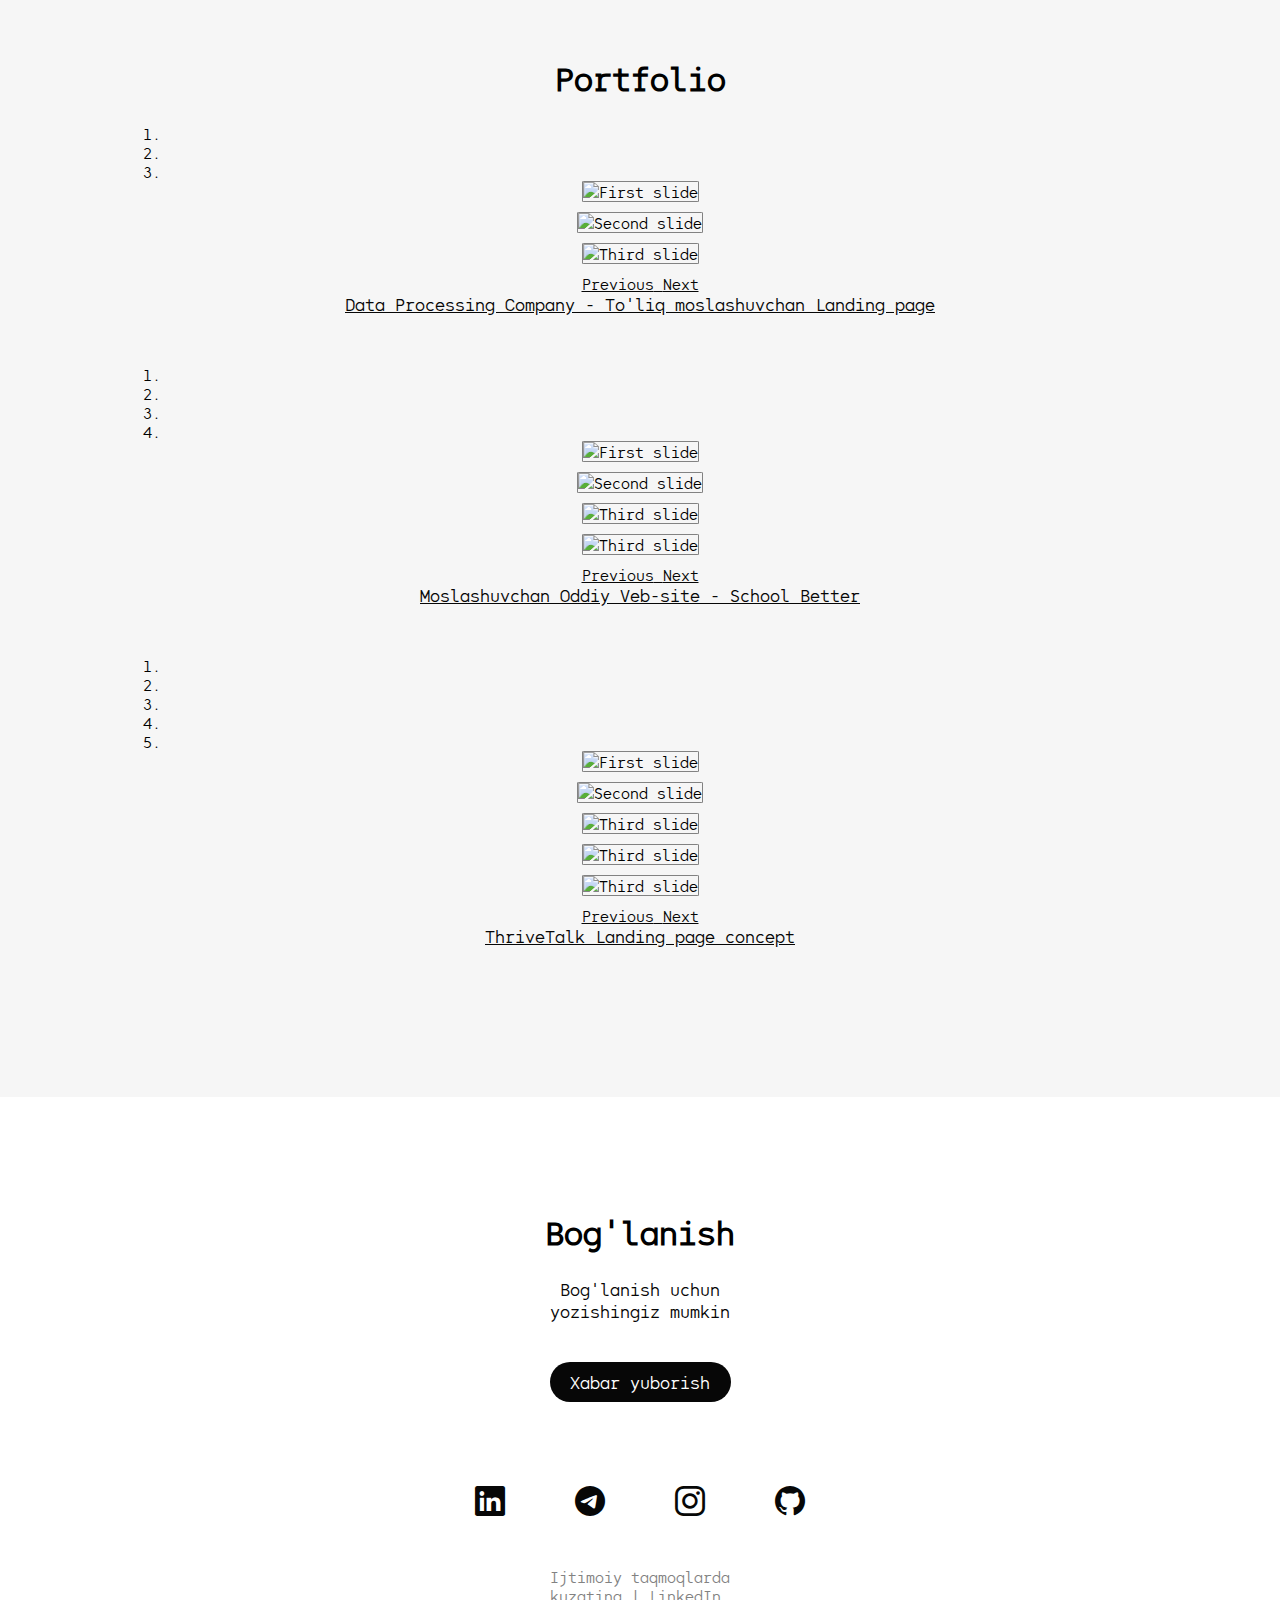
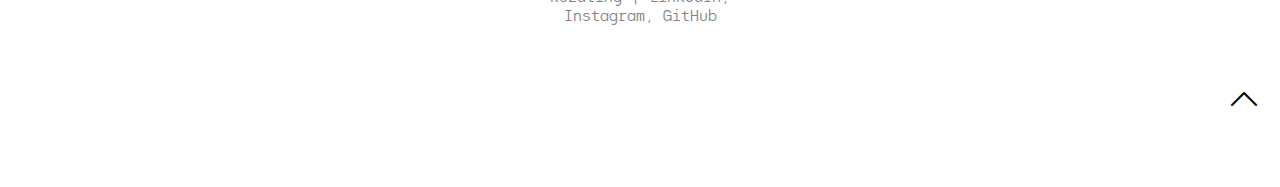
==== commit 246f85a1: "Correct footer navbar section" ====
--- a/uzlang.html
+++ b/uzlang.html
@@ -9,8 +9,8 @@
    <link rel="stylesheet" href="https://cdn.jsdelivr.net/npm/bootstrap-icons@1.8.1/font/bootstrap-icons.css">
    <link rel="stylesheet" href="https://cdn.jsdelivr.net/npm/bootstrap@4.1.3/dist/css/bootstrap.min.css"
       integrity="sha384-MCw98/SFnGE8fJT3GXwEOngsV7Zt27NXFoaoApmYm81iuXoPkFOJwJ8ERdknLPMO" crossorigin="anonymous">
-   <link rel="stylesheet" href="style/main.css">
-   <link rel="stylesheet" href="style/uzlang.css">
+      <link rel="stylesheet" href="style/uzlang.css">
+      <link rel="stylesheet" href="style/main.css">
    <title>Portfolio KH</title>
 </head>
 
@@ -69,34 +69,38 @@
          <div class="footer-nav">
             <div class="footer-nav__items">
                <div class="footer-nav__item">
-                  <a href="#header" class="my-active">
-                     <i class="bi bi-house" id="house"></i>
-                     <label for="house">Bosh sahifa</label>
+                  <a href="#header" class="footer-nav__item-link footer-my-active">
+                     <i class="footer__item__icon bi bi-house" id="house">
+                        <p class="non-italic small-foot">Bosh sahifa</p>
+                     </i>
                   </a>
                </div>
                <div class="footer-nav__item">
-                  <a href="#about-me">
-                     <i class="bi bi-person-square" id="about"></i>
-                     <label for="about">Men haqimda</label>
-
+                  <a href="#about-me" class="footer-nav__item-link">
+                     <i class="footer__item__icon bi bi-person-square" id="about">
+                        <p class="non-italic small-foot">Men haqimda</p>
+                     </i>
                   </a>
                </div>
                <div class="footer-nav__item">
-                  <a href="#skills">
-                     <i class="bi bi-wrench" id="skil"></i>
-                     <label for="skil">Bilimlar</label>
+                  <a href="#skills" class="footer-nav__item-link">
+                     <i class="footer__item__icon bi bi-wrench" id="skil">
+                        <p class="non-italic small-foot">Bilimlar</p>
+                     </i>
                   </a>
                </div>
                <div class="footer-nav__item">
-                  <a href="#portfolio">
-                     <i class="bi bi-briefcase" id="portf"></i>
-                     <label for="portf">Portfolio</label>
+                  <a href="#portfolio" class="footer-nav__item-link">
+                     <i class="footer__item__icon bi bi-briefcase" id="portf">
+                        <p class="non-italic small-foot">Portfolio</p>
+                     </i>
                   </a>
                </div>
                <div class="footer-nav__item">
-                  <a href="#contact">
-                     <i class="bi bi-telephone"></i>
-                     <label for="">Bog'lanish</label>
+                  <a href="#contact" class="footer-nav__item-link">
+                     <i class="footer__item__icon bi bi-telephone">
+                        <p class="non-italic small-foot">Bog'lanish</p>
+                     </i>
                   </a>
                </div>
             </div>
@@ -444,7 +448,7 @@
                   </a>
                </div>
                <div class="social-item">
-                  <a target="_blank" href="https://instagram.com/khojimirzayev.8">
+                  <a target="_blank" href="https://instagram.com/umar_engine8r">
                      <i class="bi bi-instagram social-icon"></i>
                   </a>
                </div>
--- a/style/main.css
+++ b/style/main.css
@@ -29,7 +29,7 @@
 }
 
 .main-container{
-   max-width: 1440px;
+   /* max-width: 1440px; */
    width: 100%;
    background-color: #FFFFFF;
    margin: 0 auto;
@@ -43,6 +43,12 @@
 
 .my-active{
    color: #070707 !important;
+
+}
+.footer-my-active{
+   color: #070707 !important;
+   font-weight: 700;
+   font-size: 1.1rem;
 }
 
 .section-title{
@@ -57,18 +63,24 @@
    max-width: 1440px;
 }
 
+.bi-chevron-left,
+.bi-chevron-right{
+   color: white;
+   font-size: 1.5rem;
+}
+
 /* Header section styles */
 
 .navbar{
-   max-width: 1440px;
+   /* max-width: 1440px; */
    width: 100%;
    border-bottom:1px solid #828282;
    transform: matrix(1, 0, 0, 1, 0, 0);
    box-shadow: 0 -35px 50px 0.1px #070707;
    display: flex;
-   align-items:1center;
-   padding-top: 1;
-   /* padding-bottom: px; */
+   align-items:center;
+   padding-top: 20px;
+   padding-bottom: 20px;
    position: fixed;
    z-index: 99;
    padding-left: 0;
@@ -81,7 +93,7 @@
    display: flex;
    max-width: 940px;
    width: 100%;
-   justify-content: space-between;
+   justify-content: space-evenly;
 
 }
 
@@ -207,6 +219,7 @@
    height: 40px;
    border-radius: 30px;
    background-color: #070707;
+   transition: 0.5s;
 }
 
 .about-me__action a {
@@ -216,6 +229,10 @@
    padding: 10px;
 }
 
+.about-me__action:hover{
+   transform: scale(1.1);
+}
+
 
 /* PROGRAMMES SECTION */
 
@@ -252,6 +269,11 @@
 .program-item__img{
    max-width: 115px;
    height: 90px;
+   transition: 0.5s;
+}
+
+.program-item__img:hover{
+   transform: scale(1.2);
 }
 
 .program-item__subtitle{
@@ -348,6 +370,11 @@
    align-items: center;
    border-radius: 25px;
    border: none;
+   transition: 0.5s;
+}
+
+.contact-action:hover{
+   transform: scale(1.1);
 }
 
 .contact-action a{
@@ -378,6 +405,11 @@
    color: #070707;
    font-size: 30px;
 }
+
+.social-item:hover{
+   transform: scale(1.15);
+}
+
 
 .foot{
    width: 243px;
@@ -399,13 +431,13 @@
 
 .top-link i{
    color: #070707;
-   font-size: 1rem;
+   font-size: 2rem;
 }
 
 .footer-nav{
    max-width: 600px;
    width: 100%;
-   height: 66px;
+   height: 80px;
    bottom: 0px;
    z-index: 101;
    display: none;
@@ -422,12 +454,28 @@
 
 }
 
+.footer-nav__item{
+   width: 20%;
+}
+
 .footer-nav__item a{
    display: flex;
    flex-direction: column;
    align-items: center;
    text-decoration: none;
    color: #828282;
+}
+
+.footer__item__icon{
+   text-align: center;
+}
+
+.non-italic{
+   font-style: normal;
+}
+
+.small-foot{
+   font-size: 0.8rem;
 }
 
 
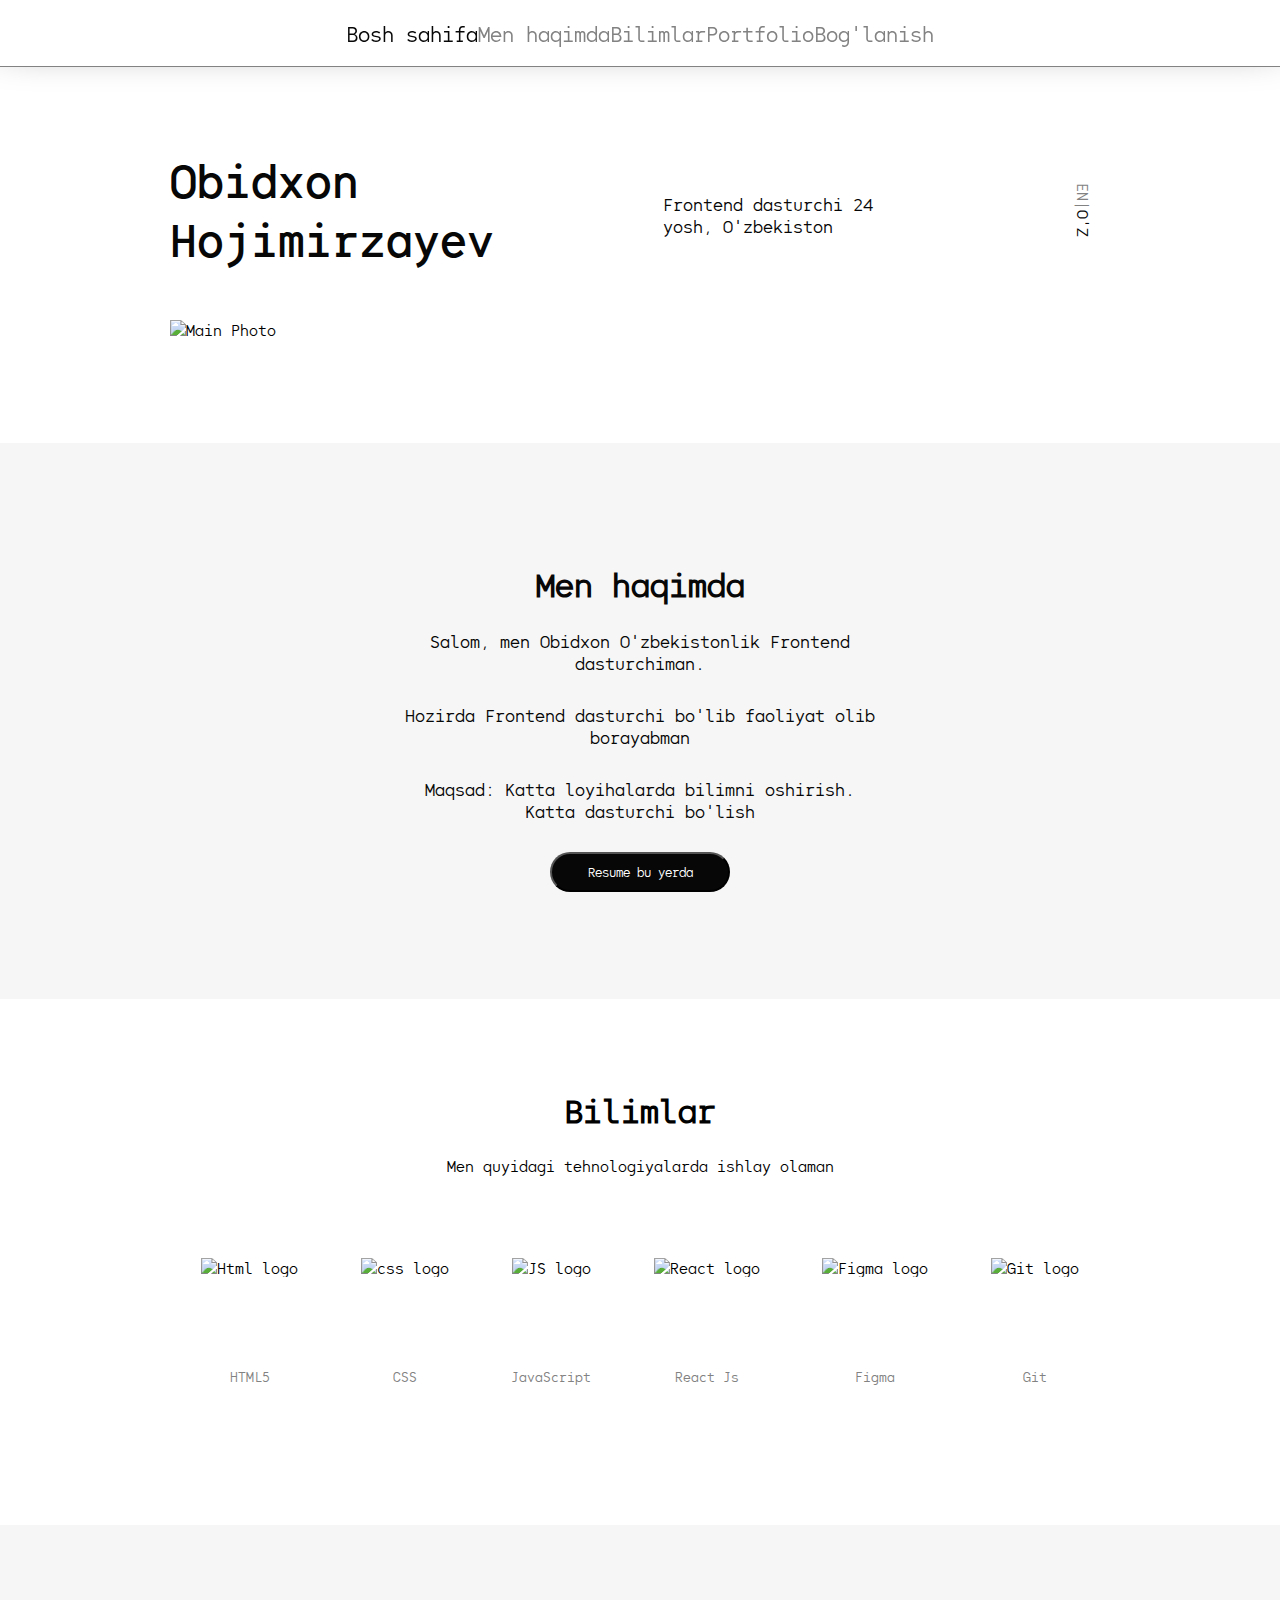
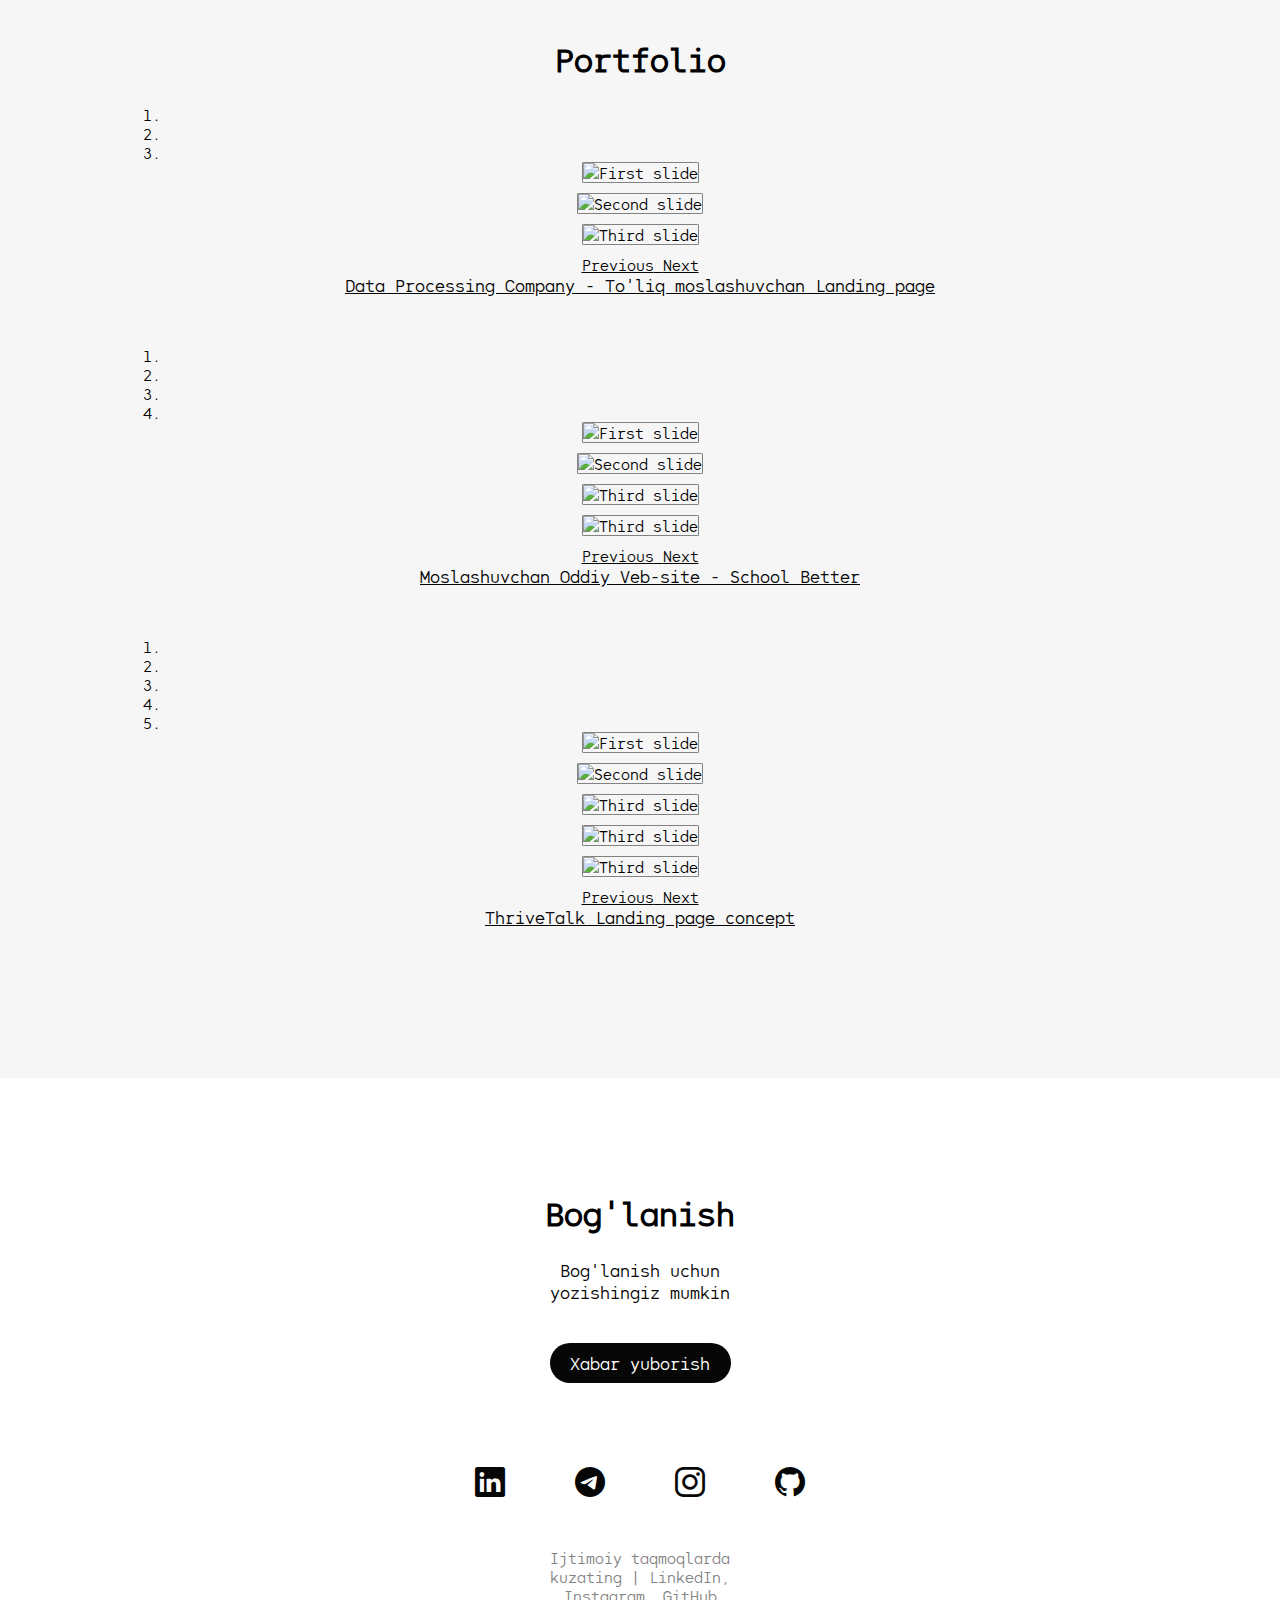
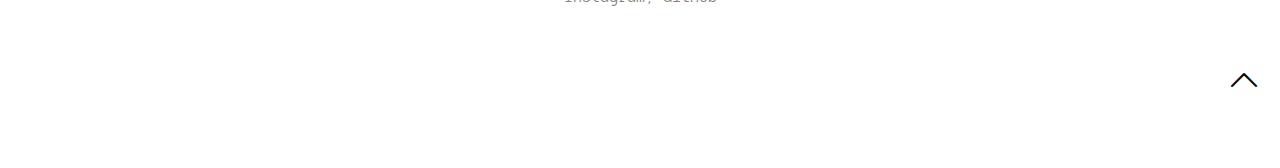
==== commit f5a69b1d: "Add same changes for uz lang" ====
--- a/uzlang.html
+++ b/uzlang.html
@@ -197,13 +197,6 @@
                   <div class="program-item__subtitle">
                      HTML5
                   </div>
-                  <div class="program-item__rate">
-                     <i class="bi bi-star-fill"></i>
-                     <i class="bi bi-star-fill"></i>
-                     <i class="bi bi-star-fill"></i>
-                     <i class="bi bi-star-fill"></i>
-                     <i class="bi bi-star-fill not-fine"></i>
-                  </div>
                </div>
 
                <div class="program-item">
@@ -213,13 +206,6 @@
                   <div class="program-item__subtitle">
                      CSS
                   </div>
-                  <div class="program-item__rate">
-                     <i class="bi bi-star-fill"></i>
-                     <i class="bi bi-star-fill"></i>
-                     <i class="bi bi-star-fill"></i>
-                     <i class="bi bi-star-fill"></i>
-                     <i class="bi bi-star-fill not-fine"></i>
-                  </div>
                </div>
 
                <div class="program-item">
@@ -229,13 +215,6 @@
                   <div class="program-item__subtitle">
                      JavaScript
                   </div>
-                  <div class="program-item__rate">
-                     <i class="bi bi-star-fill"></i>
-                     <i class="bi bi-star-fill"></i>
-                     <i class="bi bi-star-fill"></i>
-                     <i class="bi bi-star-fill not-fine"></i>
-                     <i class="bi bi-star-fill not-fine"></i>
-                  </div>
                </div>
 
                <div class="program-item">
@@ -245,13 +224,6 @@
                   <div class="program-item__subtitle">
                      React Js
                   </div>
-                  <div class="program-item__rate">
-                     <i class="bi bi-star-fill"></i>
-                     <i class="bi bi-star-fill"></i>
-                     <i class="bi bi-star-fill not-fine"></i>
-                     <i class="bi bi-star-fill not-fine"></i>
-                     <i class="bi bi-star-fill not-fine"></i>
-                  </div>
                </div>
 
                <div class="program-item">
@@ -261,13 +233,6 @@
                   <div class="program-item__subtitle">
                      Figma
                   </div>
-                  <div class="program-item__rate">
-                     <i class="bi bi-star-fill"></i>
-                     <i class="bi bi-star-fill"></i>
-                     <i class="bi bi-star-fill"></i>
-                     <i class="bi bi-star-fill not-fine"></i>
-                     <i class="bi bi-star-fill not-fine"></i>
-                  </div>
                </div>
 
                <div class="program-item">
@@ -276,13 +241,6 @@
                   </div>
                   <div class="program-item__subtitle">
                      Git
-                  </div>
-                  <div class="program-item__rate">
-                     <i class="bi bi-star-fill"></i>
-                     <i class="bi bi-star-fill"></i>
-                     <i class="bi bi-star-fill not-fine"></i>
-                     <i class="bi bi-star-fill not-fine"></i>
-                     <i class="bi bi-star-fill not-fine"></i>
                   </div>
                </div>
             </div>
@@ -453,7 +411,7 @@
                   </a>
                </div>
                <div class="social-item">
-                  <a target="_blank" href="https://github.com/umarodev">
+                  <a target="_blank" href="https://github.com/umarengineer">
                      <i class="bi bi-github social-icon"></i>
                   </a>
                </div>
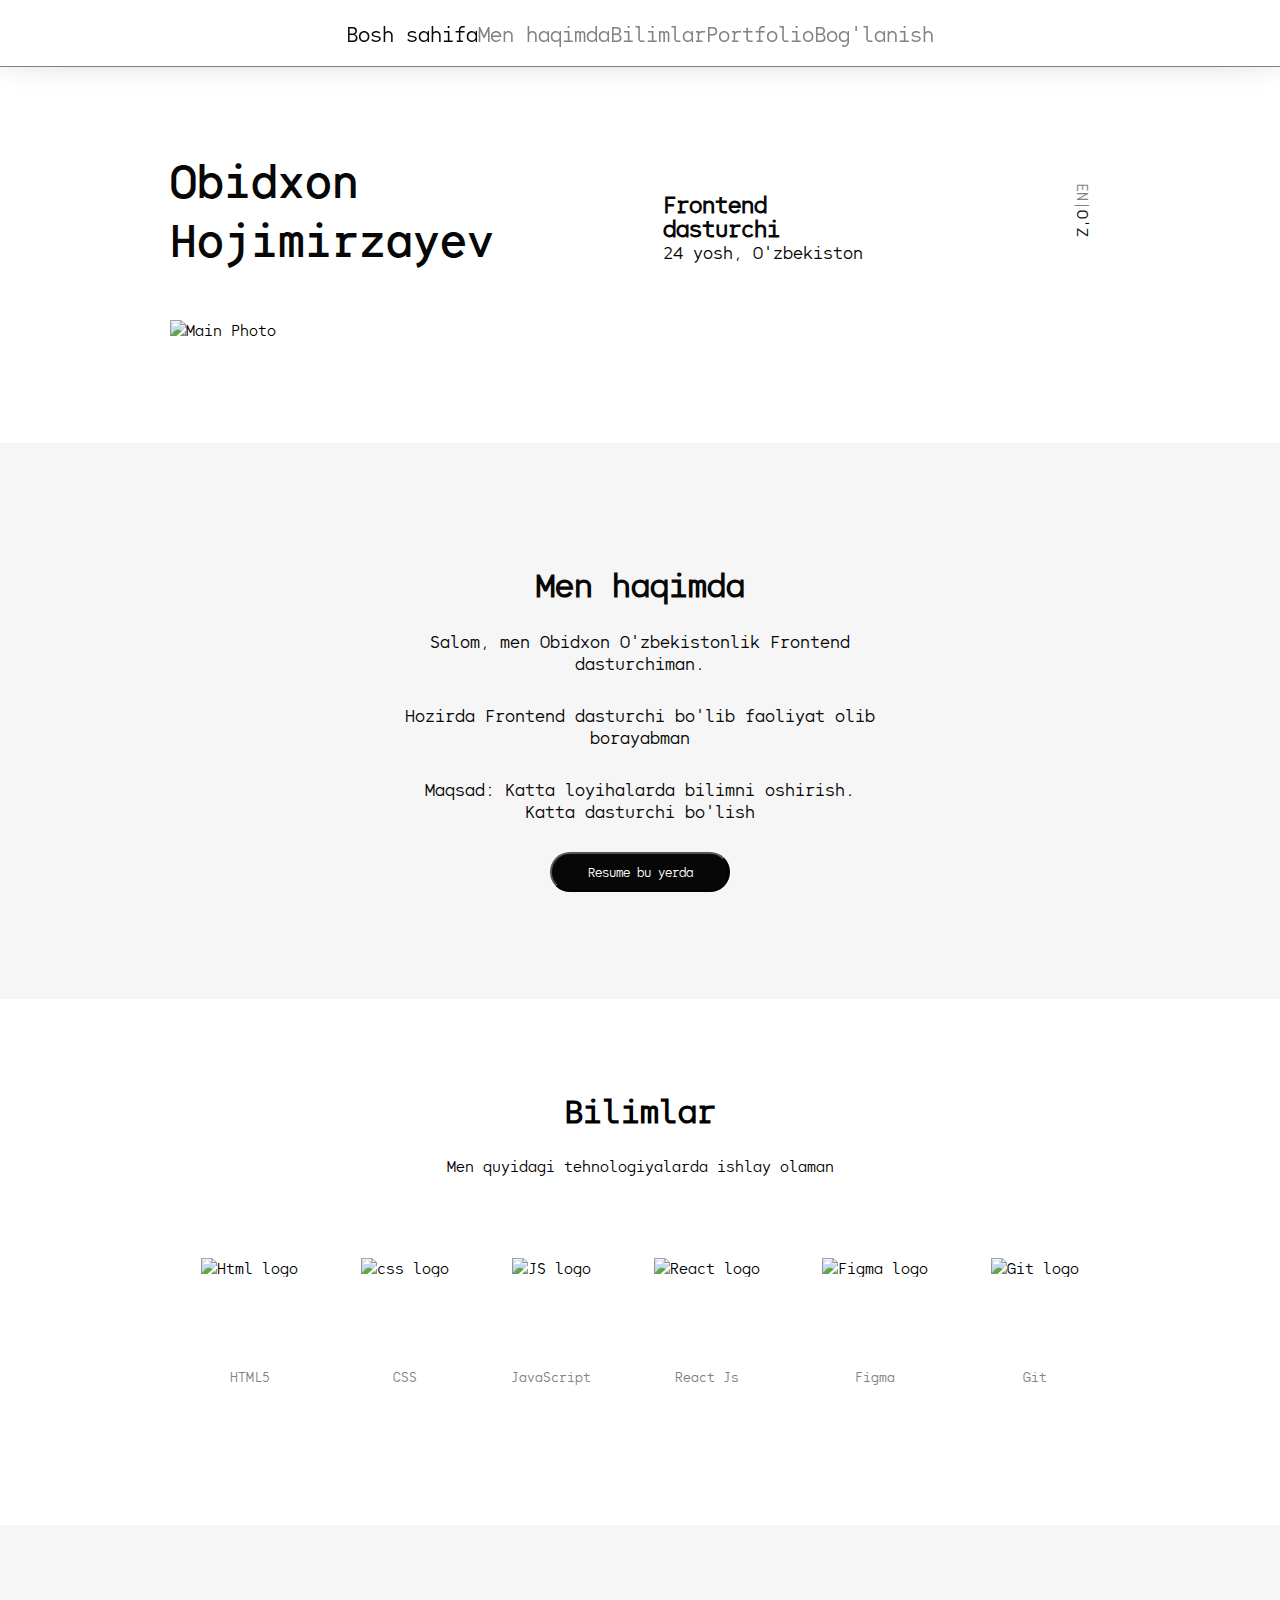
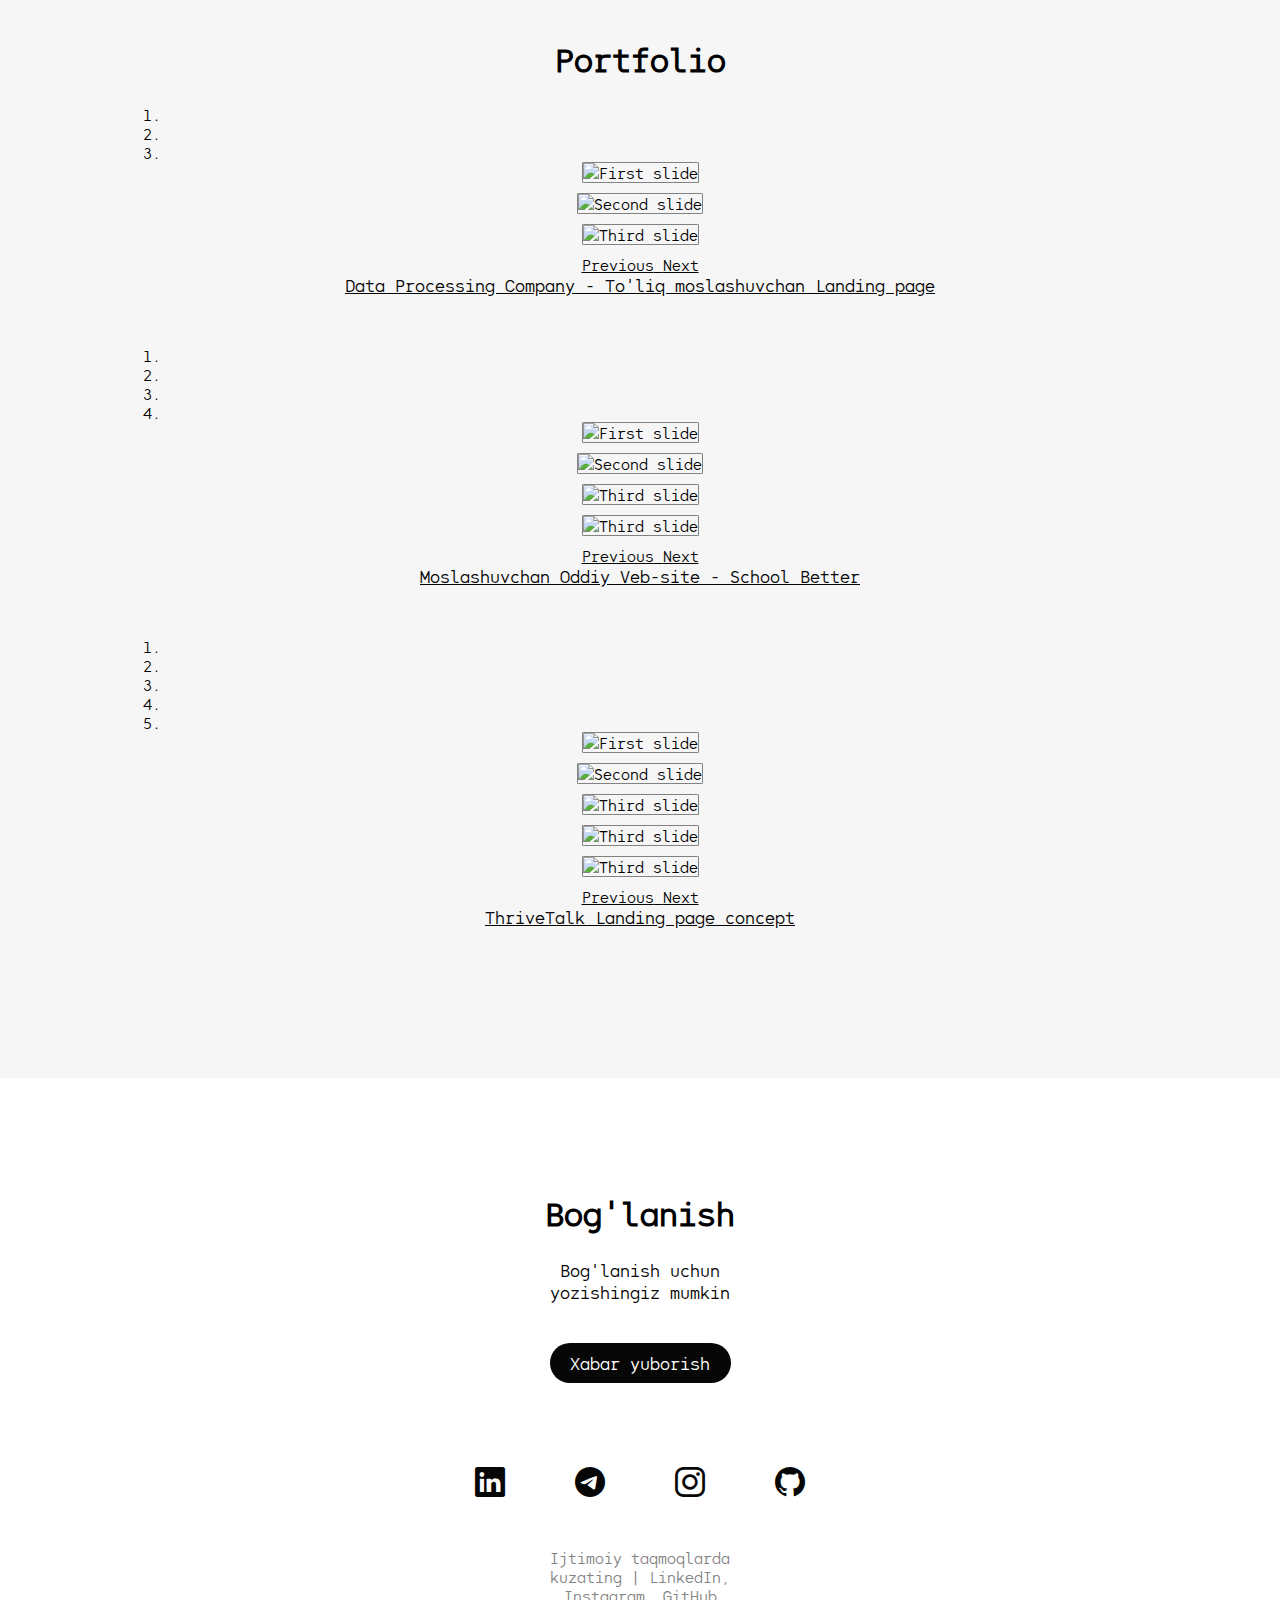
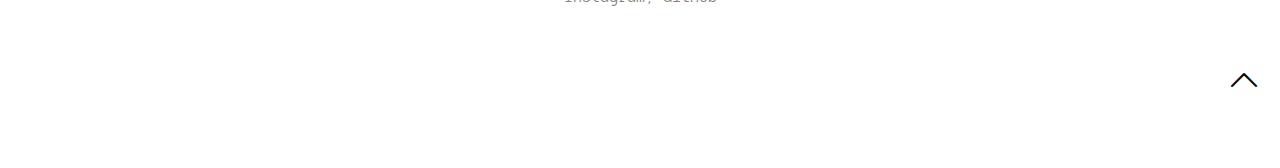
==== commit 633b4ddd: "Add typed.js and aos libraries" ====
--- a/uzlang.html
+++ b/uzlang.html
@@ -119,7 +119,9 @@
                </div>
 
                <div class="hero-text__position">
-                  Frontend dasturchi
+                  <div class="mov-class">
+                     <h4><span class="mov">Frontend dasturchi</span></h4>
+                  </div>
                   24 yosh, O'zbekiston
                </div>
 
@@ -461,7 +463,18 @@
    <script src="https://cdn.jsdelivr.net/npm/bootstrap@5.1.3/dist/js/bootstrap.bundle.min.js"
       integrity="sha384-ka7Sk0Gln4gmtz2MlQnikT1wXgYsOg+OMhuP+IlRH9sENBO0LRn5q+8nbTov4+1p"
       crossorigin="anonymous"></script>
-
+   <!-- TYPED JS -->
+   <script src="https://cdn.jsdelivr.net/npm/typed.js@2.0.12"></script>
+
+   <script>
+      var typed = new Typed(".mov",{
+      strings: [, "Frontend dasturchi","Backend dasturchi","Full-stack dasturchi"] ,
+      typeSpeed: 70,
+      backSpeed: 50,
+      loop: true
+  
+      })
+  </script>
    <script src="script.js"></script>
    </div>
 
--- a/style/main.css
+++ b/style/main.css
@@ -147,6 +147,12 @@
    line-height: 59px;
    color: #070707;
    font-family: "Odudo regular", monospace;
+}
+
+.mov{
+   width: 400px;
+   font-size: 1.5rem;
+   background-color: rgba(red, green, blue, 0.6);
 }
 
 .hero-text__position{
@@ -599,6 +605,7 @@
       flex-direction: column;
       align-items: center;
       text-align: center;
+      row-gap: 30px;
    }
 
    .hero-text__name{
@@ -727,6 +734,9 @@
       padding-bottom: 20px;
    }
 
+   .mov-class{
+      font-size: 0.8rem;
+   }
    .hero-text__position{
       height: 50px;
    }
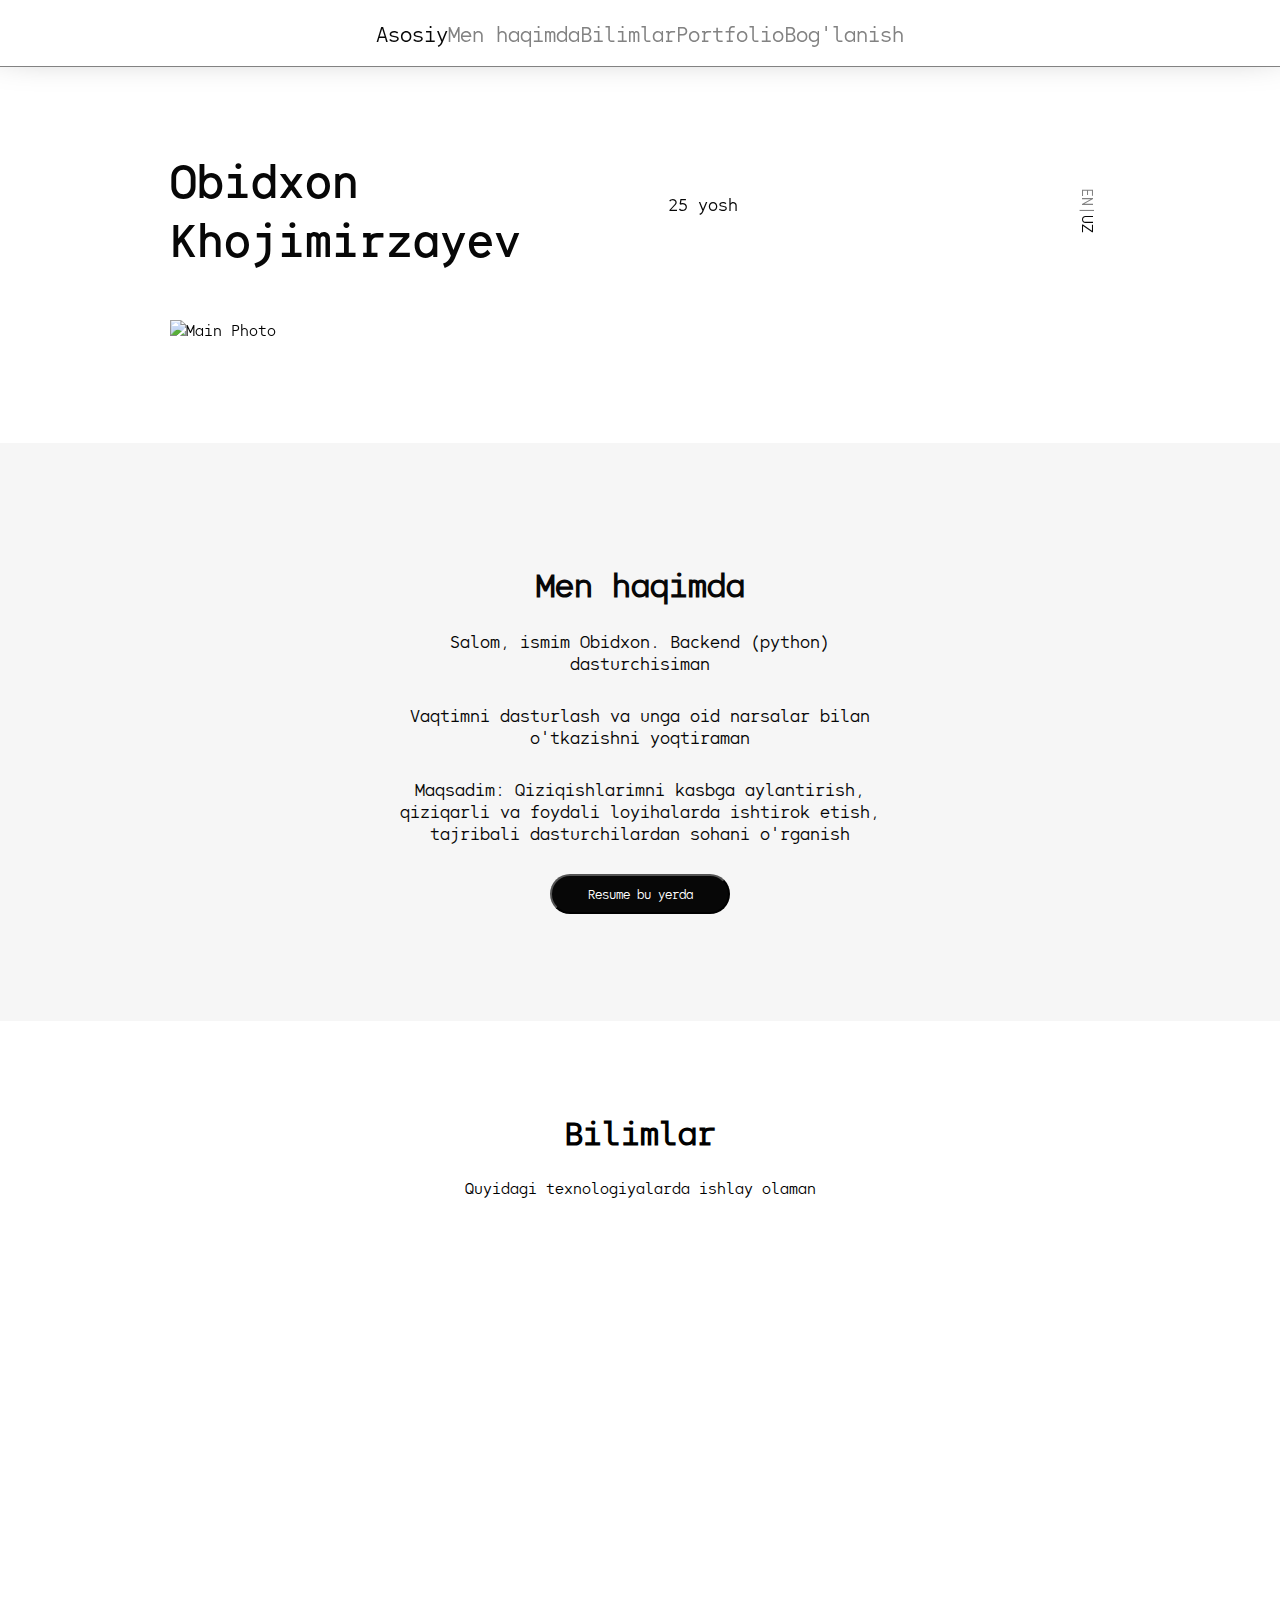
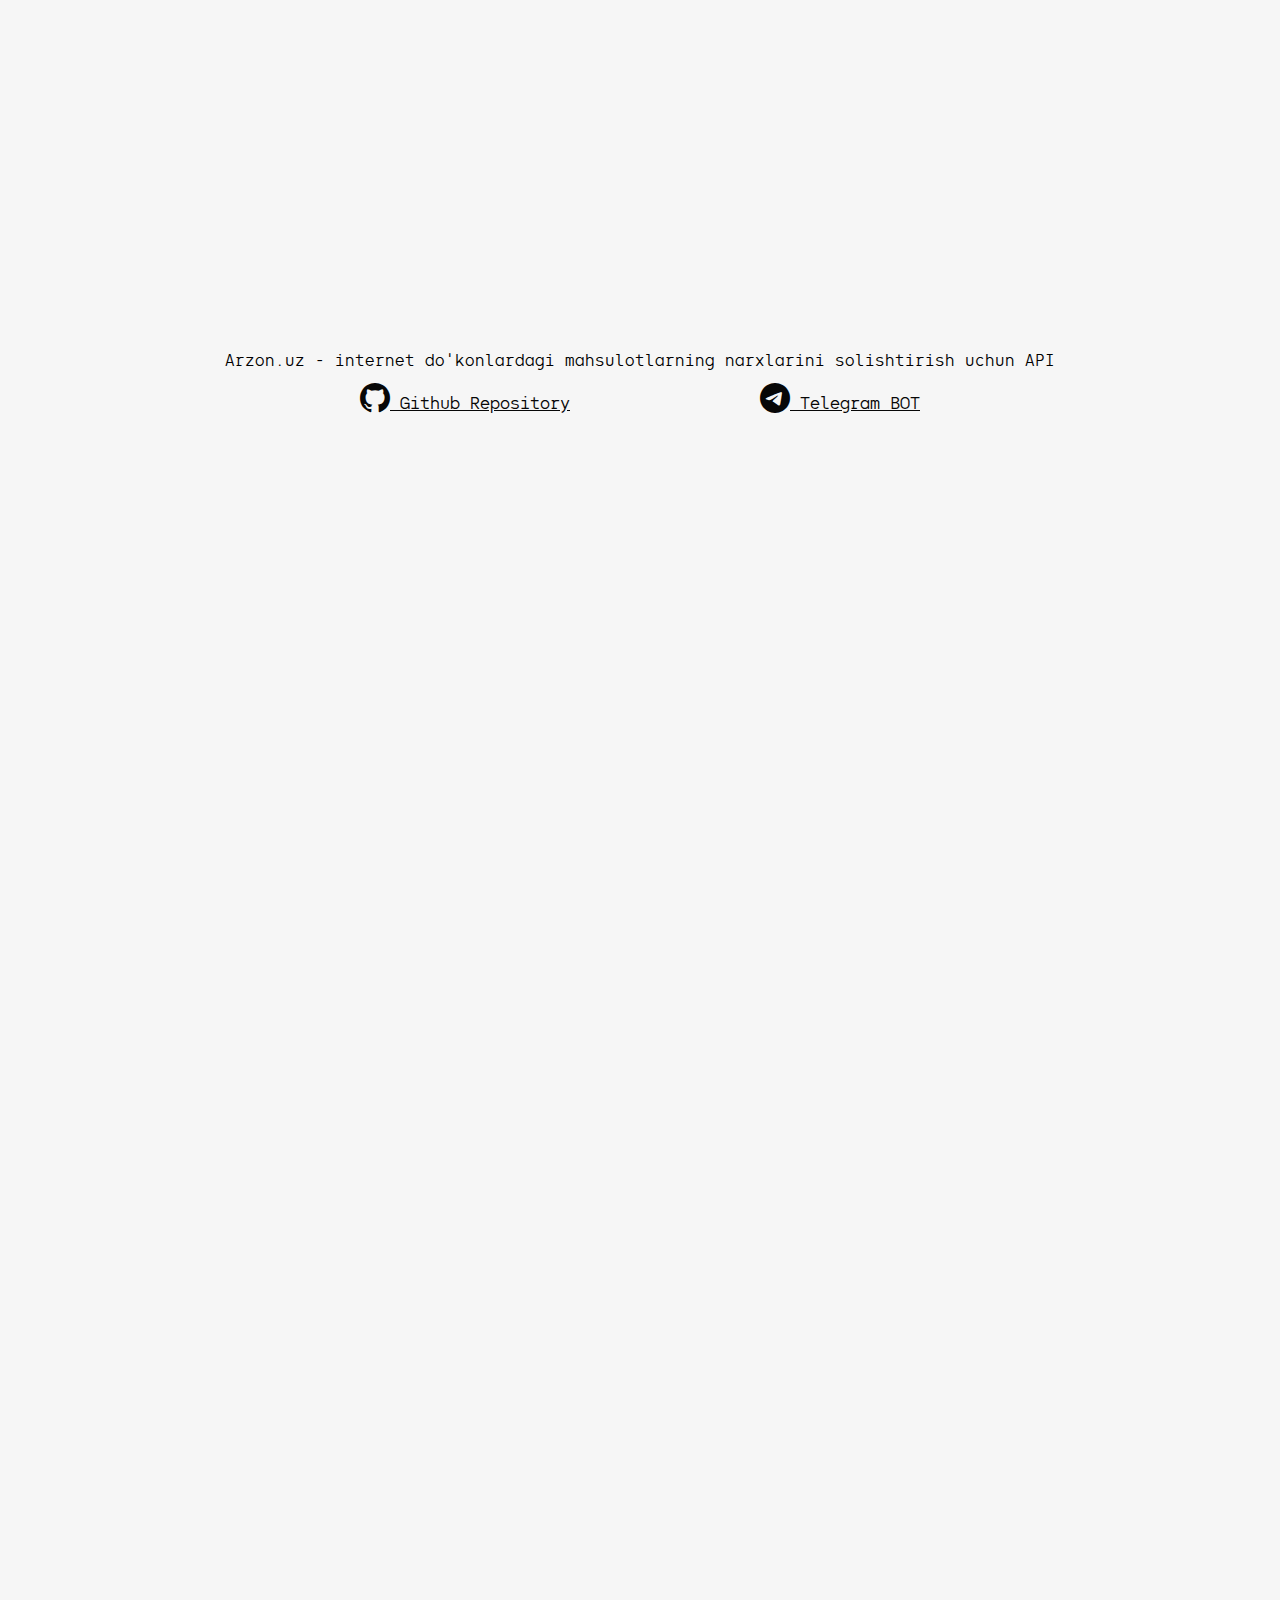
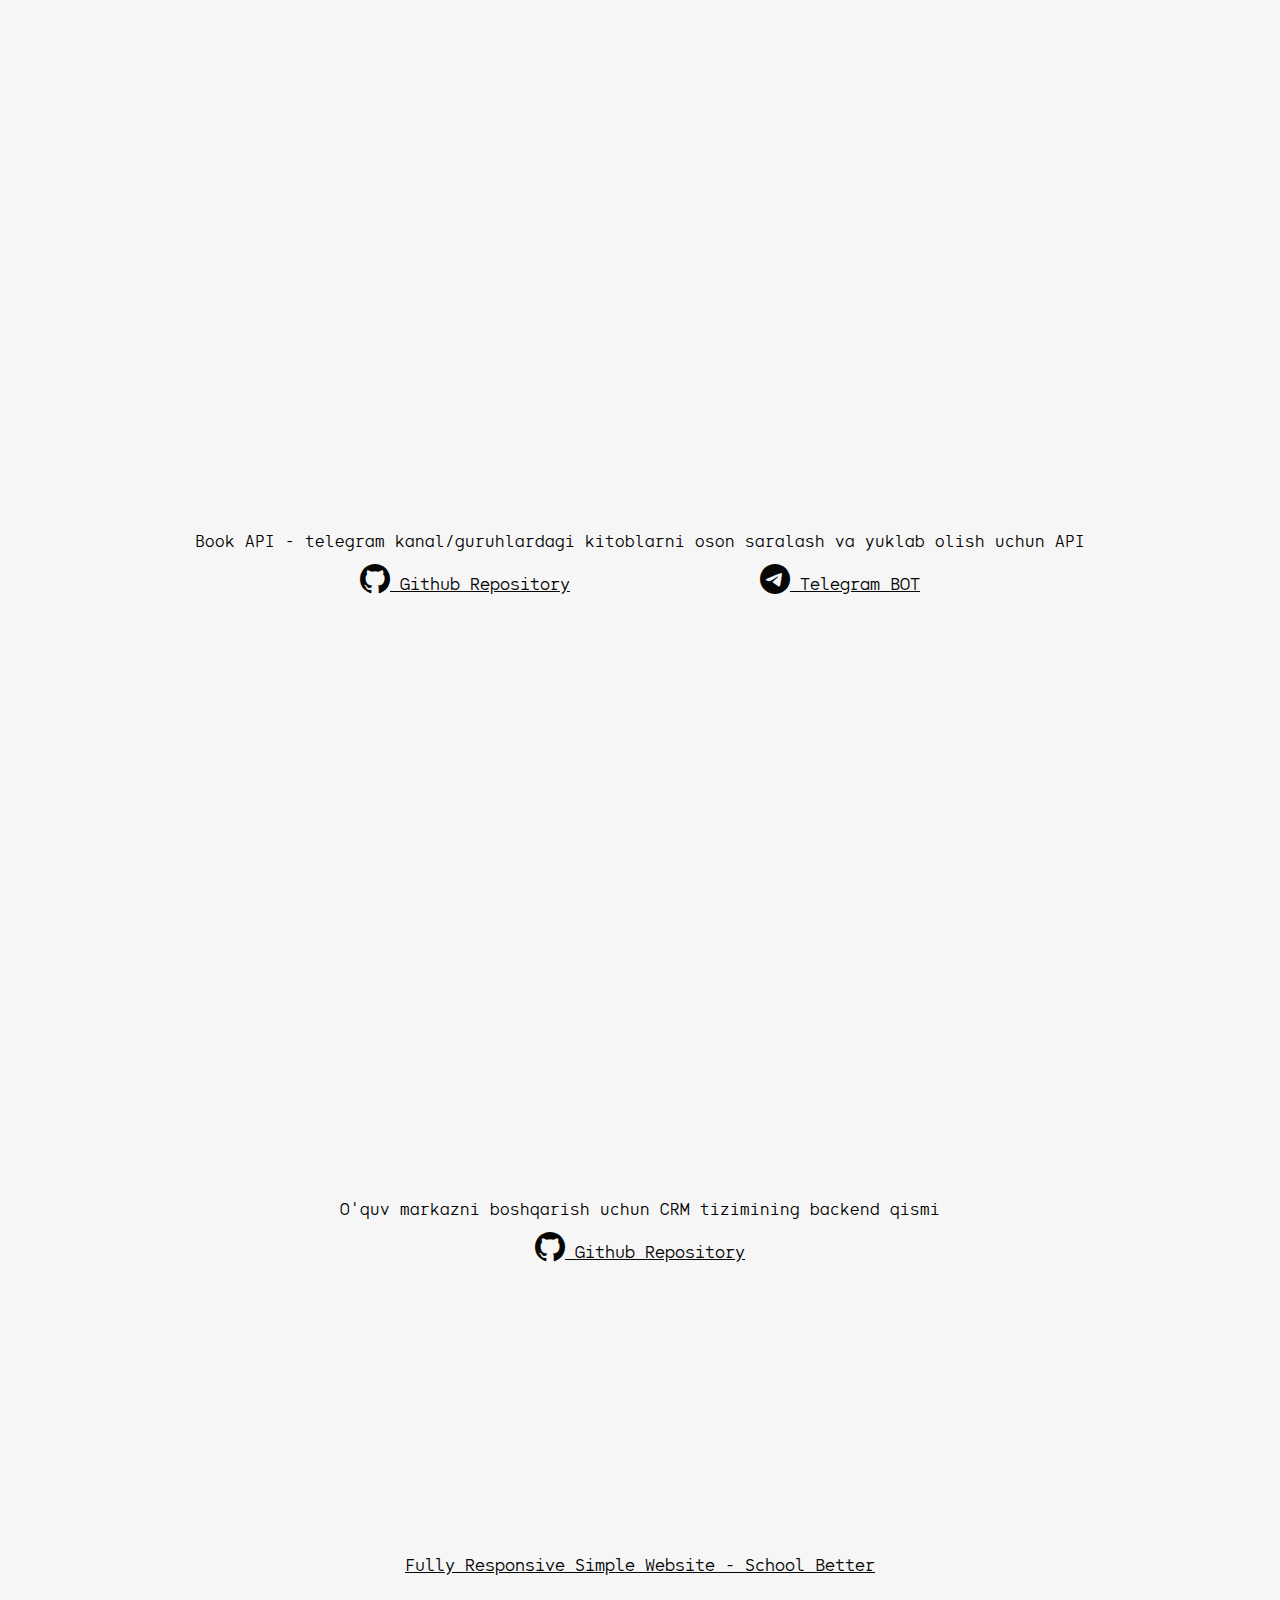
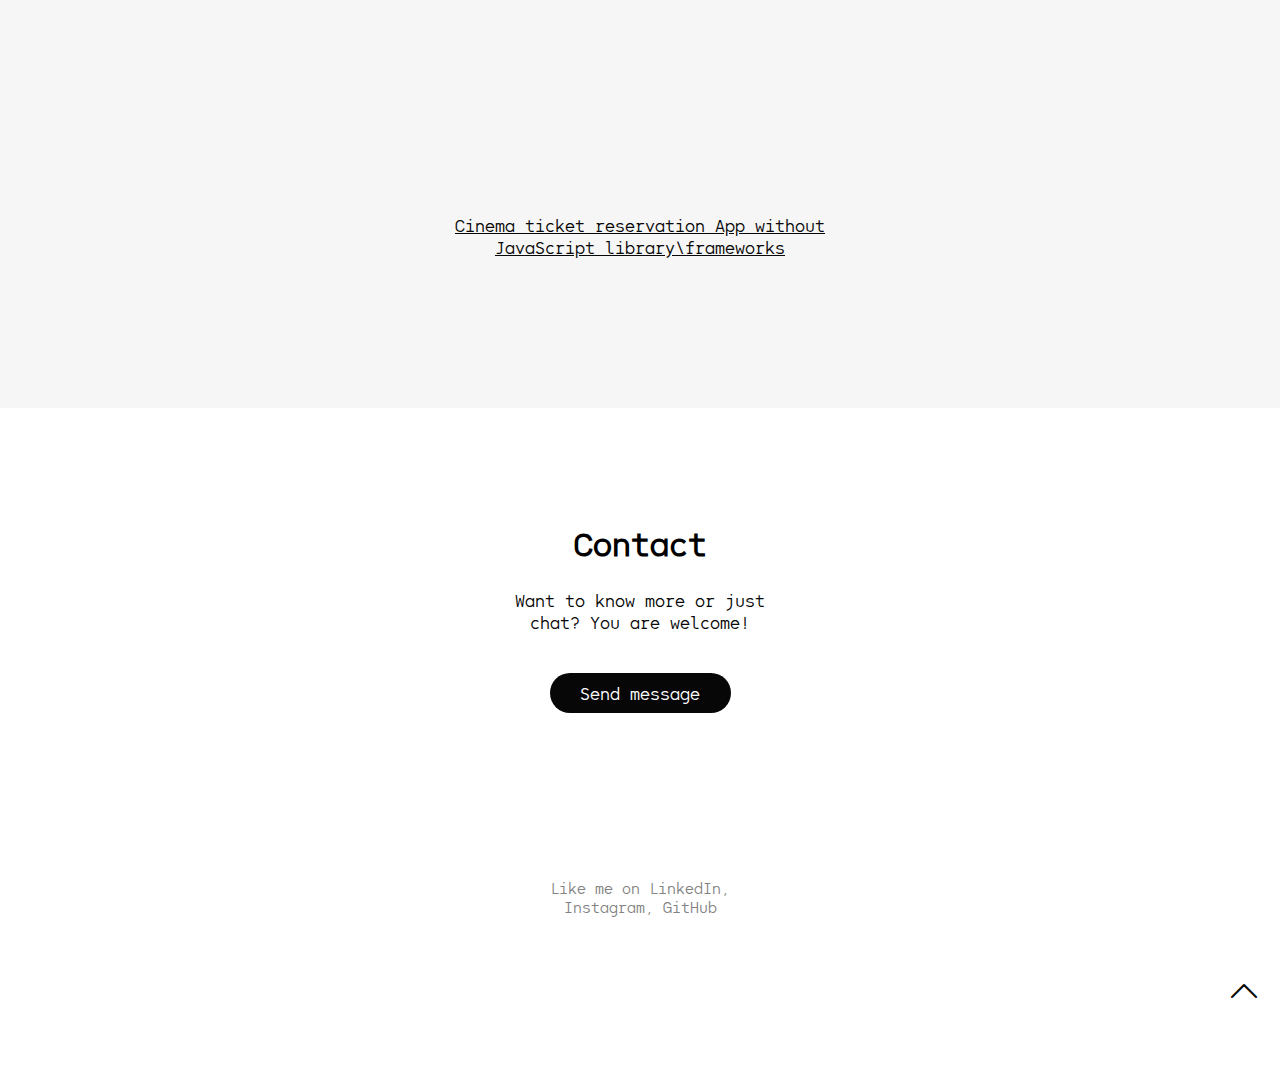
==== commit 46072dcb: "Compare codes" ====
--- a/uzlang.html
+++ b/uzlang.html
@@ -1,16 +1,21 @@
 <!DOCTYPE html>
-<html lang="uz">
+<html lang="en">
 
 <head>
    <meta charset="UTF-8">
    <meta http-equiv="X-UA-Compatible" content="IE=edge">
    <meta name="viewport" content="width=device-width, initial-scale=1.0">
 
+   <!-- FAVICONS -->
+   <link rel="apple-touch-icon" sizes="180x180" style="border-radius: 50%;" href="img/favicon/apple-touch-icon.png">
+   <link rel="icon" type="image/png" sizes="32x32" style="border-radius: 50%;" href="img/favicon/favicon-32x32.png">
+   <link rel="icon" type="image/png" sizes="16x16" style="border-radius: 50%;" href="img/favicon/favicon-16x16.png">
+   <link rel="manifest" href="/site.webmanifest">
    <link rel="stylesheet" href="https://cdn.jsdelivr.net/npm/bootstrap-icons@1.8.1/font/bootstrap-icons.css">
    <link rel="stylesheet" href="https://cdn.jsdelivr.net/npm/bootstrap@4.1.3/dist/css/bootstrap.min.css"
       integrity="sha384-MCw98/SFnGE8fJT3GXwEOngsV7Zt27NXFoaoApmYm81iuXoPkFOJwJ8ERdknLPMO" crossorigin="anonymous">
-      <link rel="stylesheet" href="style/uzlang.css">
-      <link rel="stylesheet" href="style/main.css">
+   <link href="https://unpkg.com/aos@2.3.1/dist/aos.css" rel="stylesheet">
+   <link rel="stylesheet" href="style/main.css">
    <title>Portfolio KH</title>
 </head>
 
@@ -21,23 +26,23 @@
       <!-- Header section -->
 
       <header class="header" id="header">
-      <div class="navbar">
-         <div class="container" >
-
-            <input type="checkbox" name="nav-check" id="nav-check" class="nav-checkbox" hidden>
-
-            <label for="nav-check" class="nav-check">
-               <i class="bi bi-text-left"></i>
-            </label>
-
-            <label for="nav-check" class="nav-check-x">
-               <i class="bi bi-x"></i>
-            </label>
+         <div class="navbar">
+            <div class="container">
+
+               <input type="checkbox" name="nav-check" id="nav-check" class="nav-checkbox" hidden>
+
+               <label for="nav-check" class="nav-check">
+                  <i class="bi bi-text-left"></i>
+               </label>
+
+               <label for="nav-check" class="nav-check-x">
+                  <i class="bi bi-x"></i>
+               </label>
 
                <ul class="navbar-items">
                   <li class="navbar-item ">
                      <a href="#header" class="my-active nav-link">
-                        Bosh sahifa
+                        Asosiy
                      </a>
                   </li>
                   <li class="navbar-item">
@@ -61,9 +66,11 @@
                      </a>
                   </li>
                </ul>
+            </div>
          </div>
-      </div>
       </header>
+
+      <!-- FOOTER NAVBAR SECTION -->
 
       <div class="container width-100">
          <div class="footer-nav">
@@ -71,35 +78,35 @@
                <div class="footer-nav__item">
                   <a href="#header" class="footer-nav__item-link footer-my-active">
                      <i class="footer__item__icon bi bi-house" id="house">
-                        <p class="non-italic small-foot">Bosh sahifa</p>
+                        <p class="non-italic">Asosiy</p>
                      </i>
                   </a>
                </div>
                <div class="footer-nav__item">
                   <a href="#about-me" class="footer-nav__item-link">
                      <i class="footer__item__icon bi bi-person-square" id="about">
-                        <p class="non-italic small-foot">Men haqimda</p>
+                        <p class="non-italic">Men haqimda</p>
                      </i>
                   </a>
                </div>
                <div class="footer-nav__item">
                   <a href="#skills" class="footer-nav__item-link">
                      <i class="footer__item__icon bi bi-wrench" id="skil">
-                        <p class="non-italic small-foot">Bilimlar</p>
+                        <p class="non-italic">Bilimlar</p>
                      </i>
                   </a>
                </div>
                <div class="footer-nav__item">
                   <a href="#portfolio" class="footer-nav__item-link">
                      <i class="footer__item__icon bi bi-briefcase" id="portf">
-                        <p class="non-italic small-foot">Portfolio</p>
+                        <p class="non-italic">Portfolio</p>
                      </i>
                   </a>
                </div>
                <div class="footer-nav__item">
                   <a href="#contact" class="footer-nav__item-link">
                      <i class="footer__item__icon bi bi-telephone">
-                        <p class="non-italic small-foot">Bog'lanish</p>
+                        <p class="non-italic">Bog'lanish</p>
                      </i>
                   </a>
                </div>
@@ -110,28 +117,28 @@
 
       <!-- HERO SECTION -->
 
-      <div class="container">
+      <div class="container" data-aos="fade-right">
          <section class="hero" id="hero">
             <div class="hero-text">
                <div class="hero-text__name">
                   Obidxon
-                  Hojimirzayev
+                  Khojimirzayev
                </div>
 
                <div class="hero-text__position">
                   <div class="mov-class">
-                     <h4><span class="mov">Frontend dasturchi</span></h4>
-                  </div>
-                  24 yosh, O'zbekiston
+                     <h4><span class="mov"> </span></h4>
+                  </div>
+                  25 yosh
                </div>
 
                <div class="hero-text__lang">
-                  <a href="index.html" class="lang-link ">
+                  <a href="index.html" class="lang-link">
                      EN
                   </a>
                   <div class="span">|</div>
                   <a href="uzlang.html" class="lang-link my-active">
-                     O'Z
+                     UZ
                   </a>
                </div>
             </div>
@@ -146,7 +153,7 @@
 
       <!-- ABOUT ME  -->
 
-      <div class="container bg-f6">
+      <div class="container bg-f6" data-aos="fade-left">
          <section id="about-me" class="about-me">
             <div class="about-me__info">
                <div class="section-title">
@@ -154,16 +161,15 @@
                </div>
 
                <div class="about-me__text">
-                  Salom, men Obidxon O'zbekistonlik Frontend dasturchiman.
-
+                  Salom, ismim Obidxon. Backend (python) dasturchisiman
                </div>
 
                <div class="about-me__text">
-                  Hozirda Frontend dasturchi bo'lib faoliyat olib borayabman
+                  Vaqtimni dasturlash va unga oid narsalar bilan o'tkazishni yoqtiraman
                </div>
 
                <div class="about-me__text">
-                  Maqsad: Katta loyihalarda bilimni oshirish. Katta dasturchi bo'lish
+                  Maqsadim: Qiziqishlarimni kasbga aylantirish, qiziqarli va foydali loyihalarda ishtirok etish, tajribali dasturchilardan sohani o'rganish
                </div>
 
                <button class="about-me__action">
@@ -187,12 +193,69 @@
             </div>
 
             <div class="skills__subtitle">
-               Men quyidagi  tehnologiyalarda ishlay olaman
+               Quyidagi texnologiyalarda ishlay olaman
             </div>
 
             <div class="program-items">
 
-               <div class="program-item">
+               <div class="program-box">
+                  <div class="program-item" data-aos="fade-right">
+                     <div class="program-item__img">
+                        <img src="img/logo/python-svgrepo-com.svg" width="90" height="90" alt="Python logo">
+                     </div>
+                     <div class="program-item__subtitle">
+                        Python
+                     </div>
+                  </div>
+   
+                  <div class="program-item" data-aos="fade-up">
+                     <div class="program-item__img">
+                        <img src="img/logo/Django.png" width="80" height="80" alt="Django logo">
+                     </div>
+                     <div class="program-item__subtitle">
+                        Django
+                     </div>
+                  </div>
+   
+                  <div class="program-item" data-aos="fade-down">
+                     <div class="program-item__img">
+                        <img src="img/logo/Django REST.png" width="90" height="90" alt="Django rest logo">
+                     </div>
+                     <div class="program-item__subtitle">
+                        DRF
+                     </div>
+                  </div>
+   
+                  <div class="program-item" data-aos="fade-left">
+                     <div class="program-item__img">
+                        <img src="img/logo/Docker.png" width="90" height="90" alt="Docker logo">
+                     </div>
+                     <div class="program-item__subtitle">
+                        Docker
+                     </div>
+                  </div>
+   
+                  <div class="program-item" data-aos="fade-right">
+                     <div class="program-item__img">
+                        <img src="img/logo/PostgresSQL.png" width="90" height="90" alt="PostgreSQL logo">
+                     </div>
+                     <div class="program-item__subtitle">
+                        PostgreSQL
+                     </div>
+                  </div>
+   
+                  <div class="program-item" data-aos="fade-left">
+                     <div class="program-item__img">
+                        <img src="img/logo/git_icon_130933.png" width="90" height="90" alt="Git logo">
+                     </div>
+                     <div class="program-item__subtitle">
+                        Git
+                     </div>
+                  </div>
+               </div>
+
+               <div class="program-box">
+                  <div class="program-item" data-aos="fade-right">
                   <div class="program-item__img">
                      <img src="img/logo/file_type_html_icon_130541.png" width="90" height="90" alt="Html logo">
                   </div>
@@ -201,7 +264,7 @@
                   </div>
                </div>
 
-               <div class="program-item">
+               <div class="program-item" data-aos="fade-right">
                   <div class="program-item__img">
                      <img src="img/logo/file_type_css_icon_130661.png" width="90" height="90" alt="css logo">
                   </div>
@@ -210,7 +273,7 @@
                   </div>
                </div>
 
-               <div class="program-item">
+               <div class="program-item" data-aos="fade-down">
                   <div class="program-item__img">
                      <img src="img/logo/file_type_js_official_icon_130509.png" width="90" height="90" alt="JS logo">
                   </div>
@@ -219,7 +282,7 @@
                   </div>
                </div>
 
-               <div class="program-item">
+               <div class="program-item" data-aos="fade-up">
                   <div class="program-item__img">
                      <img src="img/logo/react_original_logo_icon_146374.png" width="90" height="90" alt="React logo">
                   </div>
@@ -228,7 +291,7 @@
                   </div>
                </div>
 
-               <div class="program-item">
+               <div class="program-item" data-aos="fade-left">
                   <div class="program-item__img">
                      <img src="img/logo/figma_logo_icon_170157.png" width="90" height="90" alt="Figma logo">
                   </div>
@@ -237,14 +300,15 @@
                   </div>
                </div>
 
-               <div class="program-item">
+               <div class="program-item" data-aos="fade-right">
                   <div class="program-item__img">
-                     <img src="img/logo/git_icon_130933.png" width="90" height="90" alt="Git logo">
+                     <img src="img/logo/bootstrap-logo-shadow.png" width="90" height="90" alt="Git logo">
                   </div>
                   <div class="program-item__subtitle">
-                     Git
-                  </div>
-               </div>
+                     Bootstrap
+                  </div>
+               </div>
+            </div>
             </div>
          </section>
       </div>
@@ -260,7 +324,7 @@
             </div>
 
             <div class="example">
-               <div id="carouselExampleIndicators" class="carousel slide" data-ride="carousel">
+               <div id="carouselExampleIndicators" class="carousel slide" data-ride="carousel" data-aos="fade-down">
                   <ol class="carousel-indicators">
                      <li data-target="#carouselExampleIndicators" data-slide-to="0" class="active"></li>
                      <li data-target="#carouselExampleIndicators" data-slide-to="1"></li>
@@ -268,32 +332,107 @@
                   </ol>
                   <div class="carousel-inner">
                      <div class="carousel-item active">
-                        <img class="example-img" width="940" height="510" src="img/data-progrec/1.jpg" alt="First slide">
-                     </div>
-                     <div class="carousel-item">
-                        <img class="example-img" width="940" height="510" src="img/data-progrec/2.jpg" alt="Second slide">
-                     </div>
-                     <div class="carousel-item">
-                        <img class="example-img" width="940" height="510" src="img/data-progrec/3.jpg" alt="Third slide">
+                        <img class="example-img" width="940" height="510" src="img/arzon.uz/1.jpg"
+                           alt="First slide">
+                     </div>
+                     <div class="carousel-item">
+                        <img class="example-img" width="940" height="510" src="img/arzon.uz/2.jpg"
+                           alt="Second slide">
+                     </div>
+                     <div class="carousel-item">
+                        <img class="example-img" width="940" height="510" src="img/arzon.uz/3.jpg"
+                           alt="Third slide">
                      </div>
                   </div>
                   <a class="carousel-control-prev" href="#carouselExampleIndicators" role="button" data-slide="prev">
-                     <span class="carousel-control-prev-icon" aria-hidden="true"></span>
+                     <span class="bi bi-chevron-left" aria-hidden="true"></span>
                      <span class="sr-only">Previous</span>
                   </a>
                   <a class="carousel-control-next" href="#carouselExampleIndicators" role="button" data-slide="next">
-                     <span class="carousel-control-next-icon" aria-hidden="true"></span>
+                     <span class="bi bi-chevron-right" aria-hidden="true"></span>
                      <span class="sr-only">Next</span>
                   </a>
                </div>
 
-               <div class="example-link">
-                  <a href="http://data-kh123.netlify.app">
-                     Data Processing Company - To'liq moslashuvchan Landing page
-                  </a>
-               </div>
-
-               <div id="carouselExampleIndicatorss" class="carousel slide" data-ride="carousel">
+               <div class="project-name">
+                  <div class="project-text">Arzon.uz - internet do'konlardagi mahsulotlarning narxlarini solishtirish uchun API</div>
+
+                  <div class="example-link">
+                     <a href="https://github.com/muhandis-kh/arzon.uz">
+                        <i class="bi bi-github social-icon"></i> Github Repository
+                     </a>
+                     <a href="https://t.me/arzonro_bot">
+                        <i class="bi bi-telegram social-icon"></i> Telegram BOT
+                     </a>
+                  </div>
+               </div>
+
+               <div id="carouselExampleIndicators_book_api" class="carousel slide" data-ride="carousel" data-aos="fade-down">
+                  <ol class="carousel-indicators">
+                     <li data-target="#carouselExampleIndicators_book_api" data-slide-to="0" class="active"></li>
+                     <li data-target="#carouselExampleIndicators_book_api" data-slide-to="1"></li>
+                     <li data-target="#carouselExampleIndicators_book_api" data-slide-to="2"></li>
+                  </ol>
+                  <div class="carousel-inner">
+                     <div class="carousel-item active">
+                        <img class="example-img" width="940" height="510" src="img/book_api/1.jpg"
+                           alt="First slide">
+                     </div>
+                     <div class="carousel-item">
+                        <img class="example-img" width="940" height="510" src="img/book_api/2.jpg"
+                           alt="Second slide">
+                     </div>
+                     <div class="carousel-item">
+                        <img class="example-img" width="940" height="510" src="img/book_api/3.jpg"
+                           alt="Third slide">
+                     </div>
+                  </div>
+                  <a class="carousel-control-prev" href="#carouselExampleIndicators_book_api" role="button" data-slide="prev">
+                     <span class="bi bi-chevron-left" aria-hidden="true"></span>
+                     <span class="sr-only">Previous</span>
+                  </a>
+                  <a class="carousel-control-next" href="#carouselExampleIndicators_book_api" role="button" data-slide="next">
+                     <span class="bi bi-chevron-right" aria-hidden="true"></span>
+                     <span class="sr-only">Next</span>
+                  </a>
+               </div>
+
+               <div class="project-name">
+                  <div class="project-text">Book API - telegram kanal/guruhlardagi kitoblarni oson saralash va yuklab olish uchun API</div>
+
+                  <div class="example-link">
+                     <a href="https://github.com/muhandis-kh/book_api">
+                        <i class="bi bi-github social-icon"></i> Github Repository
+                     </a>
+                     <a href="https://t.me/mobilkutubxona_bot">
+                        <i class="bi bi-telegram social-icon"></i> Telegram BOT
+                     </a>
+                  </div>
+               </div>
+
+               <div id="carouselExampleIndicators_crm" class="carousel slide" data-ride="carousel" data-aos="fade-down">
+                  <ol class="carousel-indicators">
+                     <li data-target="#carouselExampleIndicators_crm" data-slide-to="0" class="active"></li>
+                  </ol>
+                  <div class="carousel-inner">
+                     <div class="carousel-item active">
+                        <img class="example-img" width="940" height="510" src="img/crm/crm.png"
+                           alt="First slide">
+                     </div>
+                  </div>
+               </div>
+
+               <div class="project-name">
+                  <div class="project-text">O'quv markazni boshqarish uchun CRM tizimining backend qismi</div>
+
+                  <div class="example-link">
+                     <a href="https://github.com/muhandis-kh/uitc-crm">
+                        <i class="bi bi-github social-icon"></i> Github Repository
+                     </a>  
+                  </div>
+               </div>
+
+               <div id="carouselExampleIndicatorss" class="carousel slide" data-ride="carousel" data-aos="fade-right">
                   <ol class="carousel-indicators">
                      <li data-target="#carouselExampleIndicatorss" data-slide-to="0" class="active"></li>
                      <li data-target="#carouselExampleIndicatorss" data-slide-to="1"></li>
@@ -315,63 +454,58 @@
                      </div>
                   </div>
                   <a class="carousel-control-prev" href="#carouselExampleIndicatorss" role="button" data-slide="prev">
-                     <span class="carousel-control-prev-icon" aria-hidden="true"></span>
+                     <span class="bi bi-chevron-left" aria-hidden="true"></span>
                      <span class="sr-only">Previous</span>
                   </a>
                   <a class="carousel-control-next" href="#carouselExampleIndicatorss" role="button" data-slide="next">
-                     <span class="carousel-control-next-icon" aria-hidden="true"></span>
+                     <span class="bi bi-chevron-right" aria-hidden="true"></span>
                      <span class="sr-only">Next</span>
                   </a>
                </div>
 
                <div class="example-link">
                   <a href="http://schoolpage-kh.netlify.app">
-                     Moslashuvchan Oddiy Veb-site - School Better
-                  </a>
-               </div>
-
-               <div id="carouselExampleIndicatorsss" class="carousel slide" data-ride="carousel">
+                     Fully Responsive Simple Website - School Better
+                  </a>
+               </div>
+
+
+               <div id="carouselExampleIndicators_Cinema" class="carousel slide" data-ride="carousel" data-aos="fade-up">
                   <ol class="carousel-indicators">
-                     <li data-target="#carouselExampleIndicatorsss" data-slide-to="0" class="active"></li>
-                     <li data-target="#carouselExampleIndicatorsss" data-slide-to="1"></li>
-                     <li data-target="#carouselExampleIndicatorsss" data-slide-to="2"></li>
-                     <li data-target="#carouselExampleIndicatorsss" data-slide-to="3"></li>
-                     <li data-target="#carouselExampleIndicatorsss" data-slide-to="4"></li>
+                     <li data-target="#carouselExampleIndicators_Cinema" data-slide-to="0" class="active"></li>
+                     <li data-target="#carouselExampleIndicators_Cinema" data-slide-to="1"></li>
+                     <li data-target="#carouselExampleIndicators_Cinema" data-slide-to="2"></li>
                   </ol>
                   <div class="carousel-inner">
                      <div class="carousel-item active">
-                        <img class="example-img" width="940" height="510" src="img/thrivetalk/hero.png" alt="First slide">
-                     </div>
-                     <div class="carousel-item">
-                        <img class="example-img" width="940" height="510" src="img/thrivetalk/girl.png" alt="Second slide">
-                     </div>
-                     <div class="carousel-item">
-                        <img class="example-img" width="940" height="510" src="img/thrivetalk/CTA.png" alt="Third slide">
-                     </div>
-                     <div class="carousel-item">
-                        <img class="example-img" width="940" height="510" src="img/thrivetalk/CTA.jpg" alt="Third slide">
-                     </div>
-                     <div class="carousel-item">
-                        <img class="example-img" width="940" height="510" src="img/thrivetalk/footer.png" alt="Third slide">
-                     </div>
-                  </div>
-                  <a class="carousel-control-prev" href="#carouselExampleIndicatorsss" role="button" data-slide="prev">
-                     <span class="carousel-control-prev-icon" aria-hidden="true"></span>
+                        <img class="example-img" width="940" height="510" src="img/Cinema-ticket-reservation/photo_2022-06-20_15-10-50.jpg"
+                           alt="First slide">
+                     </div>
+                     <div class="carousel-item">
+                        <img class="example-img" width="940" height="510" src="img/Cinema-ticket-reservation/2.png" alt="Second slide">
+                     </div>
+                     <div class="carousel-item">
+                        <img class="example-img" width="940" height="510" src="img/Cinema-ticket-reservation/3.png" alt="Third slide">
+                     </div>
+                  </div>
+                  <a class="carousel-control-prev" href="#carouselExampleIndicators_Cinema" role="button" data-slide="prev">
+                     <span class="bi bi-chevron-left" aria-hidden="true"></span>
                      <span class="sr-only">Previous</span>
                   </a>
-                  <a class="carousel-control-next" href="#carouselExampleIndicatorsss" role="button" data-slide="next">
-                     <span class="carousel-control-next-icon" aria-hidden="true"></span>
+                  <a class="carousel-control-next" href="#carouselExampleIndicators_Cinema" role="button" data-slide="next">
+                     <span class="bi bi-chevron-right" aria-hidden="true"></span>
                      <span class="sr-only">Next</span>
                   </a>
                </div>
 
                <div class="example-link">
-                  <a href="http://thrivetalk.kh123.netlify.app">
-                     ThriveTalk Landing page concept
-                  </a>
-
-
-            </div>
+                  <a href="https://deliver-x-zeta.vercel.app/">
+                     Cinema ticket reservation App without <br> JavaScript library\frameworks
+                  </a>
+               </div>
+  
+
+
 
          </section>
       </div>
@@ -381,38 +515,39 @@
       <!-- CONTACT -->
 
       <div class="container">
-      <section class="contact" id="contact">
+         <section class="contact" id="contact">
             <div class="section-title">
-               Bog'lanish
+               Contact
             </div>
 
             <div class="contact-subtitle">
-               Bog'lanish uchun yozishingiz mumkin
+               Want to know more or just chat?
+               You are welcome!
             </div>
 
             <button class="contact-action">
                <a href="tg://resolve?domain=khojimirzayev" target="_blank">
-                  Xabar yuborish
+                  Send message
                </a>
             </button>
 
             <div class="contact-social-items">
-               <div class="social-item">
+               <div class="social-item" data-aos="fade-right">
                   <a target="_blank" href="https://www.linkedin.com/in/khojimirzayev">
                      <i class="bi bi-linkedin social-icon"></i>
                   </a>
                </div>
-               <div class="social-item">
+               <div class="social-item" data-aos="fade-up">
                   <a target="_blank" href="https://t.me/portfoliio_kh">
                      <i class="bi bi-telegram social-icon"></i>
                   </a>
                </div>
-               <div class="social-item">
+               <div class="social-item" data-aos="fade-down">
                   <a target="_blank" href="https://instagram.com/umar_engine8r">
                      <i class="bi bi-instagram social-icon"></i>
                   </a>
                </div>
-               <div class="social-item">
+               <div class="social-item" data-aos="fade-left">
                   <a target="_blank" href="https://github.com/umarengineer">
                      <i class="bi bi-github social-icon"></i>
                   </a>
@@ -420,7 +555,7 @@
             </div>
 
             <div class="foot">
-               Ijtimoiy taqmoqlarda kuzating |
+               Like me on
                LinkedIn, Instagram, GitHub
             </div>
          </section>
@@ -438,9 +573,9 @@
 
 
 
-      </div>
-
-      <!-- Iconka holiga keltirish kerak -->
+   </div>
+
+
 
 
 
@@ -452,30 +587,37 @@
 
    <div class="script-links">
       <script src="https://code.jquery.com/jquery-3.3.1.slim.min.js"
-      integrity="sha384-q8i/X+965DzO0rT7abK41JStQIAqVgRVzpbzo5smXKp4YfRvH+8abtTE1Pi6jizo"
-      crossorigin="anonymous"></script>
-   <script src="https://cdn.jsdelivr.net/npm/popper.js@1.14.3/dist/umd/popper.min.js"
-      integrity="sha384-ZMP7rVo3mIykV+2+9J3UJ46jBk0WLaUAdn689aCwoqbBJiSnjAK/l8WvCWPIPm49"
-      crossorigin="anonymous"></script>
-   <script src="https://cdn.jsdelivr.net/npm/bootstrap@4.1.3/dist/js/bootstrap.min.js"
-      integrity="sha384-ChfqqxuZUCnJSK3+MXmPNIyE6ZbWh2IMqE241rYiqJxyMiZ6OW/JmZQ5stwEULTy"
-      crossorigin="anonymous"></script>
-   <script src="https://cdn.jsdelivr.net/npm/bootstrap@5.1.3/dist/js/bootstrap.bundle.min.js"
-      integrity="sha384-ka7Sk0Gln4gmtz2MlQnikT1wXgYsOg+OMhuP+IlRH9sENBO0LRn5q+8nbTov4+1p"
-      crossorigin="anonymous"></script>
-   <!-- TYPED JS -->
-   <script src="https://cdn.jsdelivr.net/npm/typed.js@2.0.12"></script>
-
-   <script>
-      var typed = new Typed(".mov",{
-      strings: [, "Frontend dasturchi","Backend dasturchi","Full-stack dasturchi"] ,
-      typeSpeed: 70,
-      backSpeed: 50,
-      loop: true
-  
-      })
-  </script>
-   <script src="script.js"></script>
+         integrity="sha384-q8i/X+965DzO0rT7abK41JStQIAqVgRVzpbzo5smXKp4YfRvH+8abtTE1Pi6jizo"
+         crossorigin="anonymous"></script>
+      <script src="https://cdn.jsdelivr.net/npm/popper.js@1.14.3/dist/umd/popper.min.js"
+         integrity="sha384-ZMP7rVo3mIykV+2+9J3UJ46jBk0WLaUAdn689aCwoqbBJiSnjAK/l8WvCWPIPm49"
+         crossorigin="anonymous"></script>
+      <script src="https://cdn.jsdelivr.net/npm/bootstrap@4.1.3/dist/js/bootstrap.min.js"
+         integrity="sha384-ChfqqxuZUCnJSK3+MXmPNIyE6ZbWh2IMqE241rYiqJxyMiZ6OW/JmZQ5stwEULTy"
+         crossorigin="anonymous"></script>
+      <script src="https://cdn.jsdelivr.net/npm/bootstrap@5.1.3/dist/js/bootstrap.bundle.min.js"
+         integrity="sha384-ka7Sk0Gln4gmtz2MlQnikT1wXgYsOg+OMhuP+IlRH9sENBO0LRn5q+8nbTov4+1p"
+         crossorigin="anonymous"></script>
+      <!-- TYPED JS -->
+      <script src="https://cdn.jsdelivr.net/npm/typed.js@2.0.12"></script>
+
+      <script>
+         var typed = new Typed(".mov", {
+            strings: [, "Backend dasturchi"],
+            typeSpeed: 70,
+            backSpeed: 50,
+            loop: true
+
+         })
+      </script>
+
+      <!-- AOS SCRIPT -->
+      <script src="https://unpkg.com/aos@2.3.1/dist/aos.js"></script>
+      <script>
+         AOS.init();
+      </script>
+
+      <script src="script.js"></script>
    </div>
 
 </body>
--- a/style/main.css
+++ b/style/main.css
@@ -48,7 +48,6 @@
 .footer-my-active{
    color: #070707 !important;
    font-weight: 700;
-   font-size: 1.1rem;
 }
 
 .section-title{
@@ -262,8 +261,16 @@
 
 .program-items{
    display: flex;
+   flex-wrap: wrap;
+   flex-direction: row;
    justify-content: space-around;
    margin-top: 83px;
+}
+
+.program-box{
+   display: flex;
+   width: 100%;
+   justify-content: space-around;
 }
 
 .program-item{
@@ -319,9 +326,17 @@
    border: 1px solid #828282;
 }
 
+.project-text{
+   padding-top: 10px;
+   font-size: 17px;
+}
+
 .example-link{
+   display: flex;
+   justify-content: space-evenly;
    font-size: 18px;
    padding-bottom: 50px;
+   padding-top: 10px;
    /* text-decoration: underline; */
 }
 
@@ -495,7 +510,7 @@
       display: grid;
       /* flex-wrap: wrap; */
       column-gap: 40px;
-      grid-template-columns: repeat(3, 1fr);
+      grid-template-columns: repeat(1, 1fr);
 
    }
 
@@ -643,10 +658,11 @@
    .skills{
       padding-bottom: 70px;
       padding-top: 50px;
+      min-height: 720px;
    }
 
    .program-items{
-      grid-template-columns: repeat(2, 1fr);
+      grid-template-columns: repeat(1, 1fr);
       gap: 10px;
       margin-top: 40px;
    }
@@ -695,7 +711,10 @@
 @media screen and (max-width: 500px) {
 
 
-
+      .program-box{
+         display: grid;
+         grid-template-columns: repeat(3, 1fr);
+      }
 
    /* PORTFOLIO SECTION */
 
@@ -728,6 +747,10 @@
 }
 @media screen and (max-width: 365px) {
 
+   .container{
+      overflow: hidden;
+   }
+
    .hero-text__name{
       line-height: 1.8rem;
       height: 80px;
@@ -759,6 +782,21 @@
 
    .program-items{
       margin-top: 20px;
+      grid-template-columns: repeat(1, 1fr);
+   }
+
+   .program-box{
+      display: grid;
+      grid-template-columns: repeat(3, 1fr);
+   }
+
+   .program-item__img{
+      height: 35px;
+   }
+
+   .program-item__img > img{
+      width: 40px;
+      height: 40px;
    }
 
    .program-item__rate i {
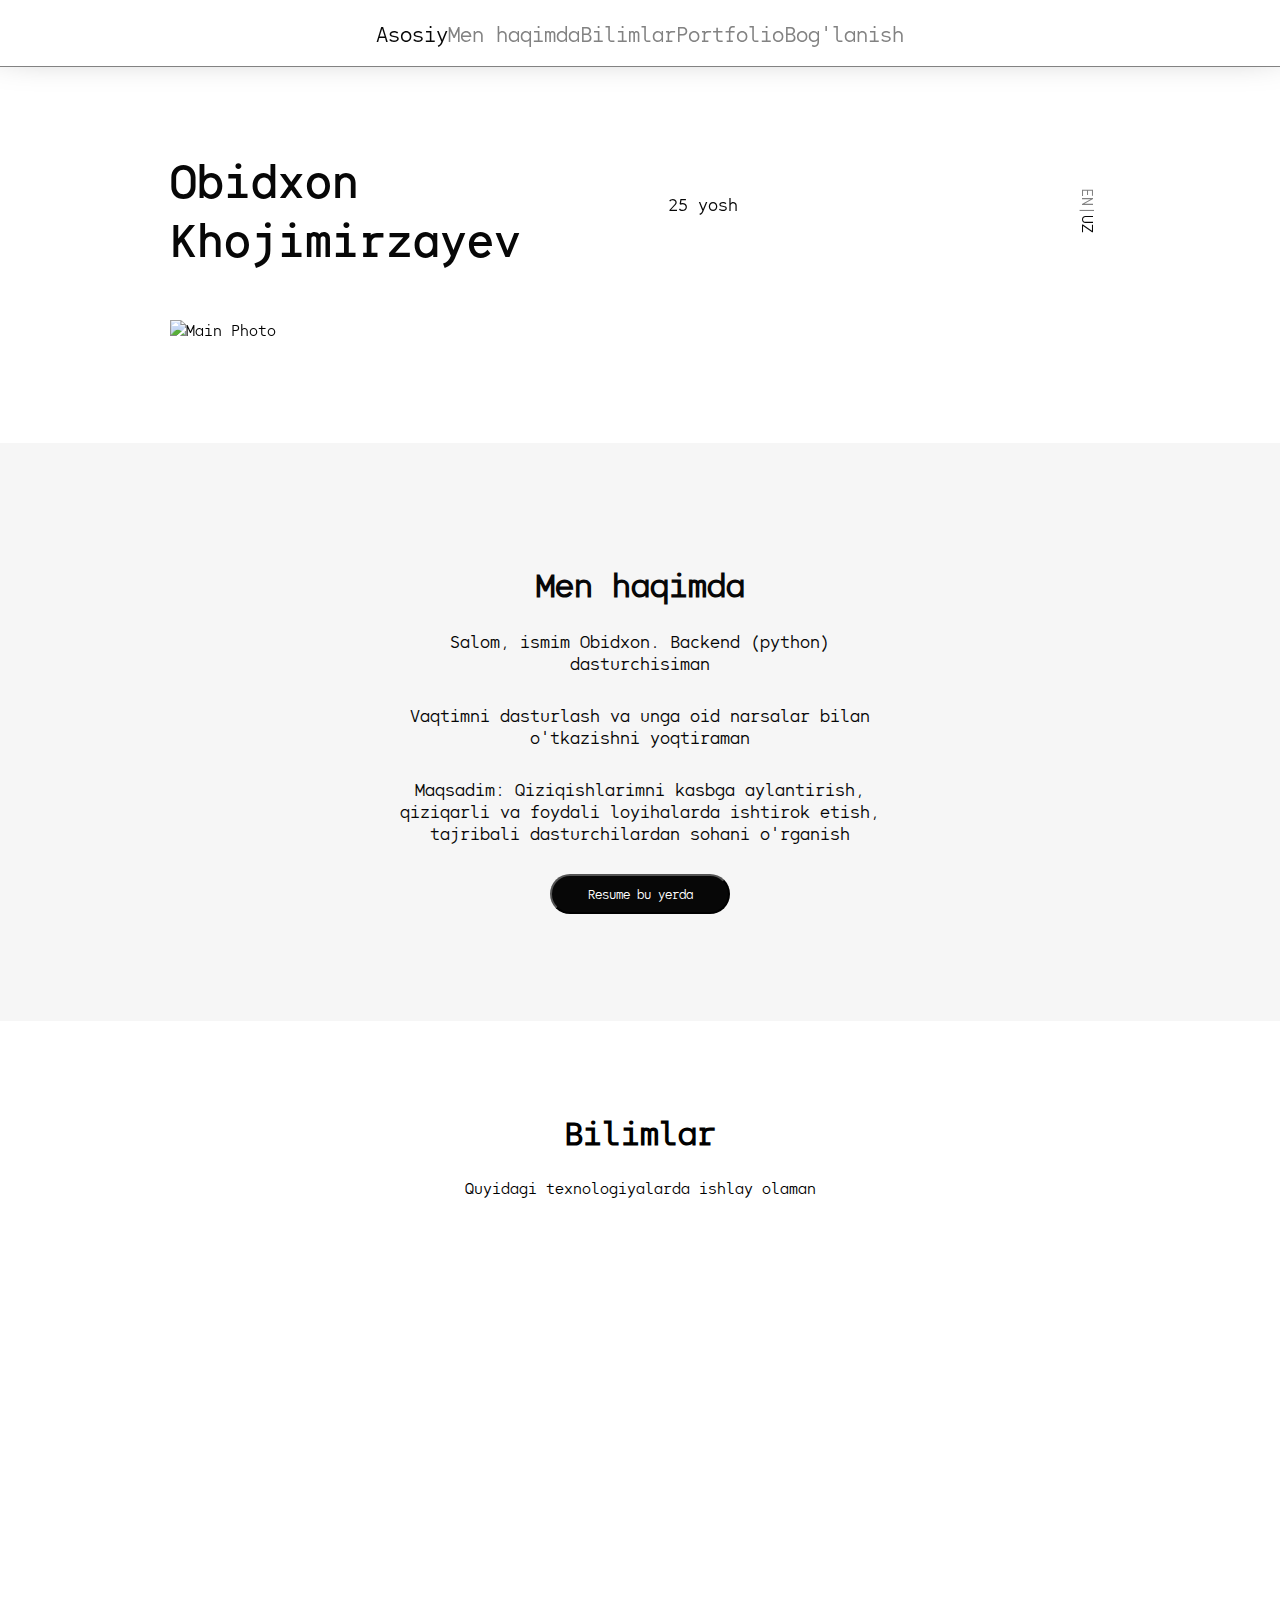
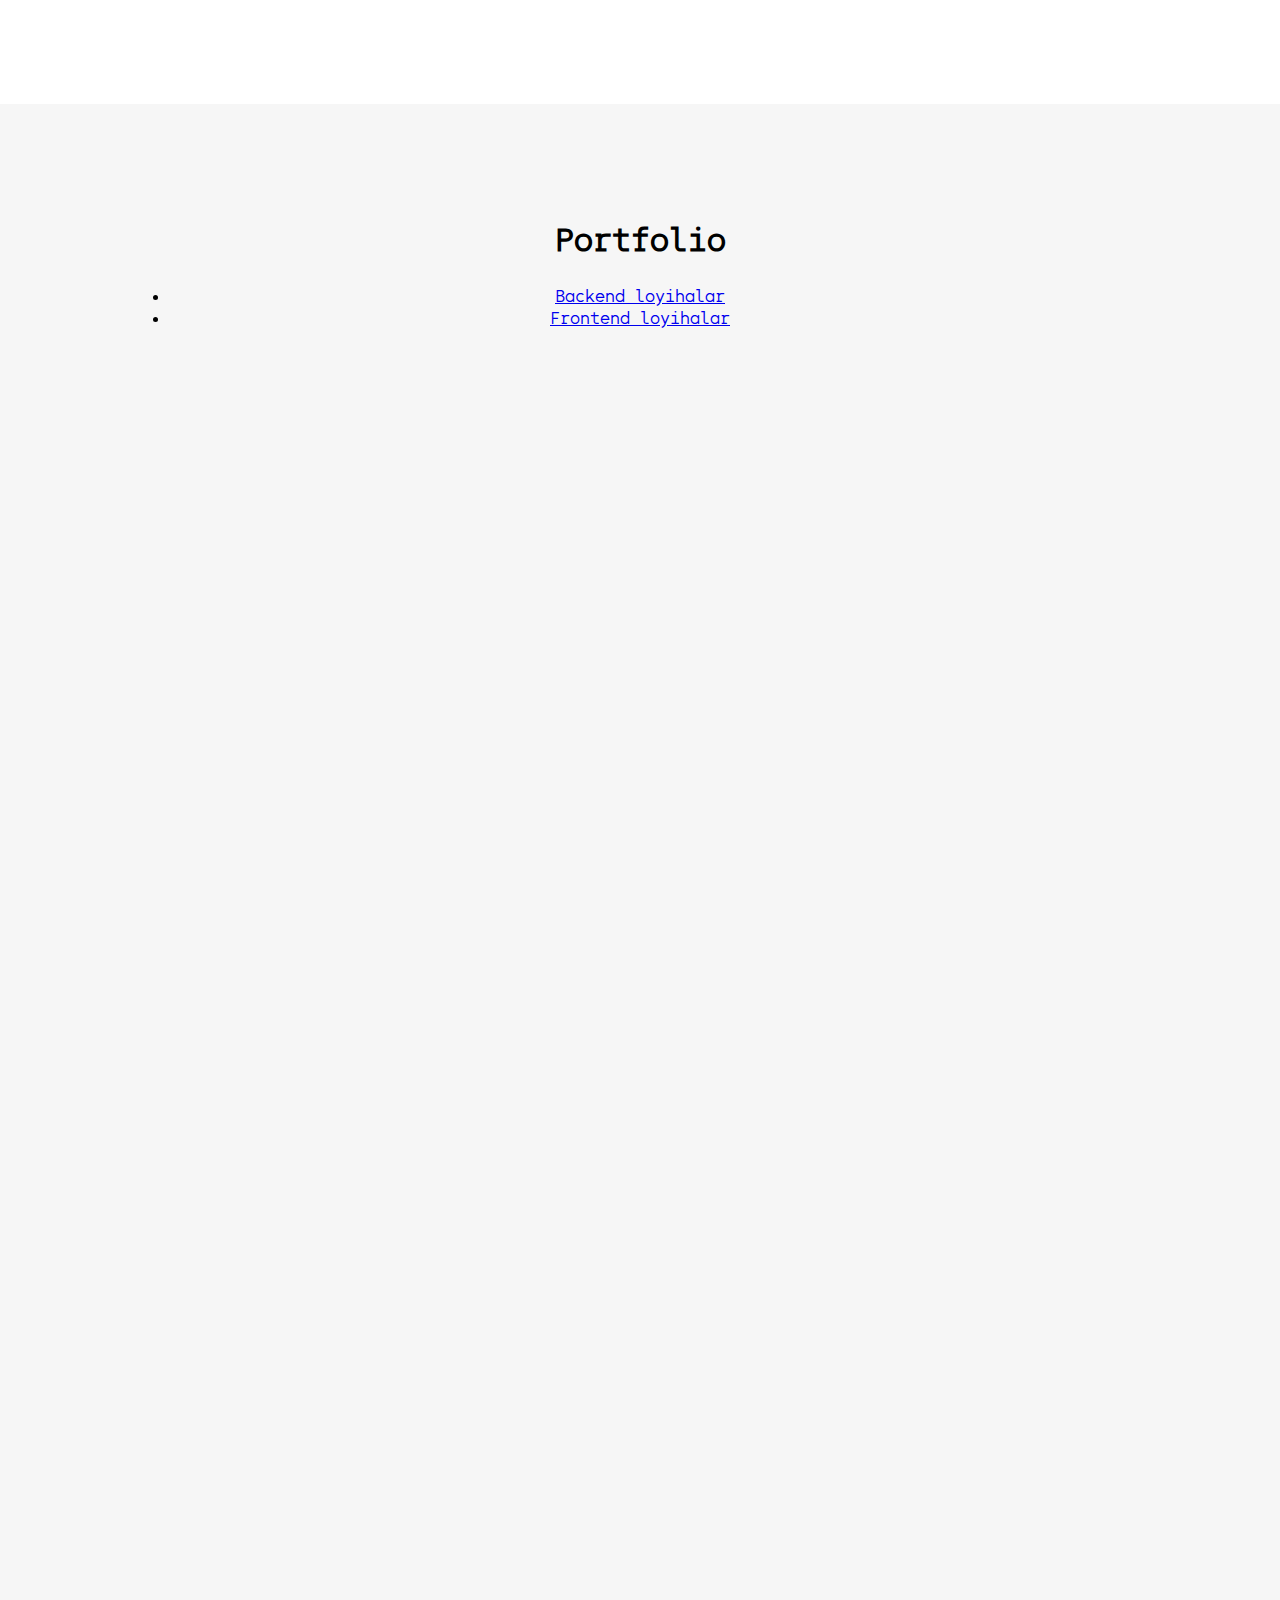
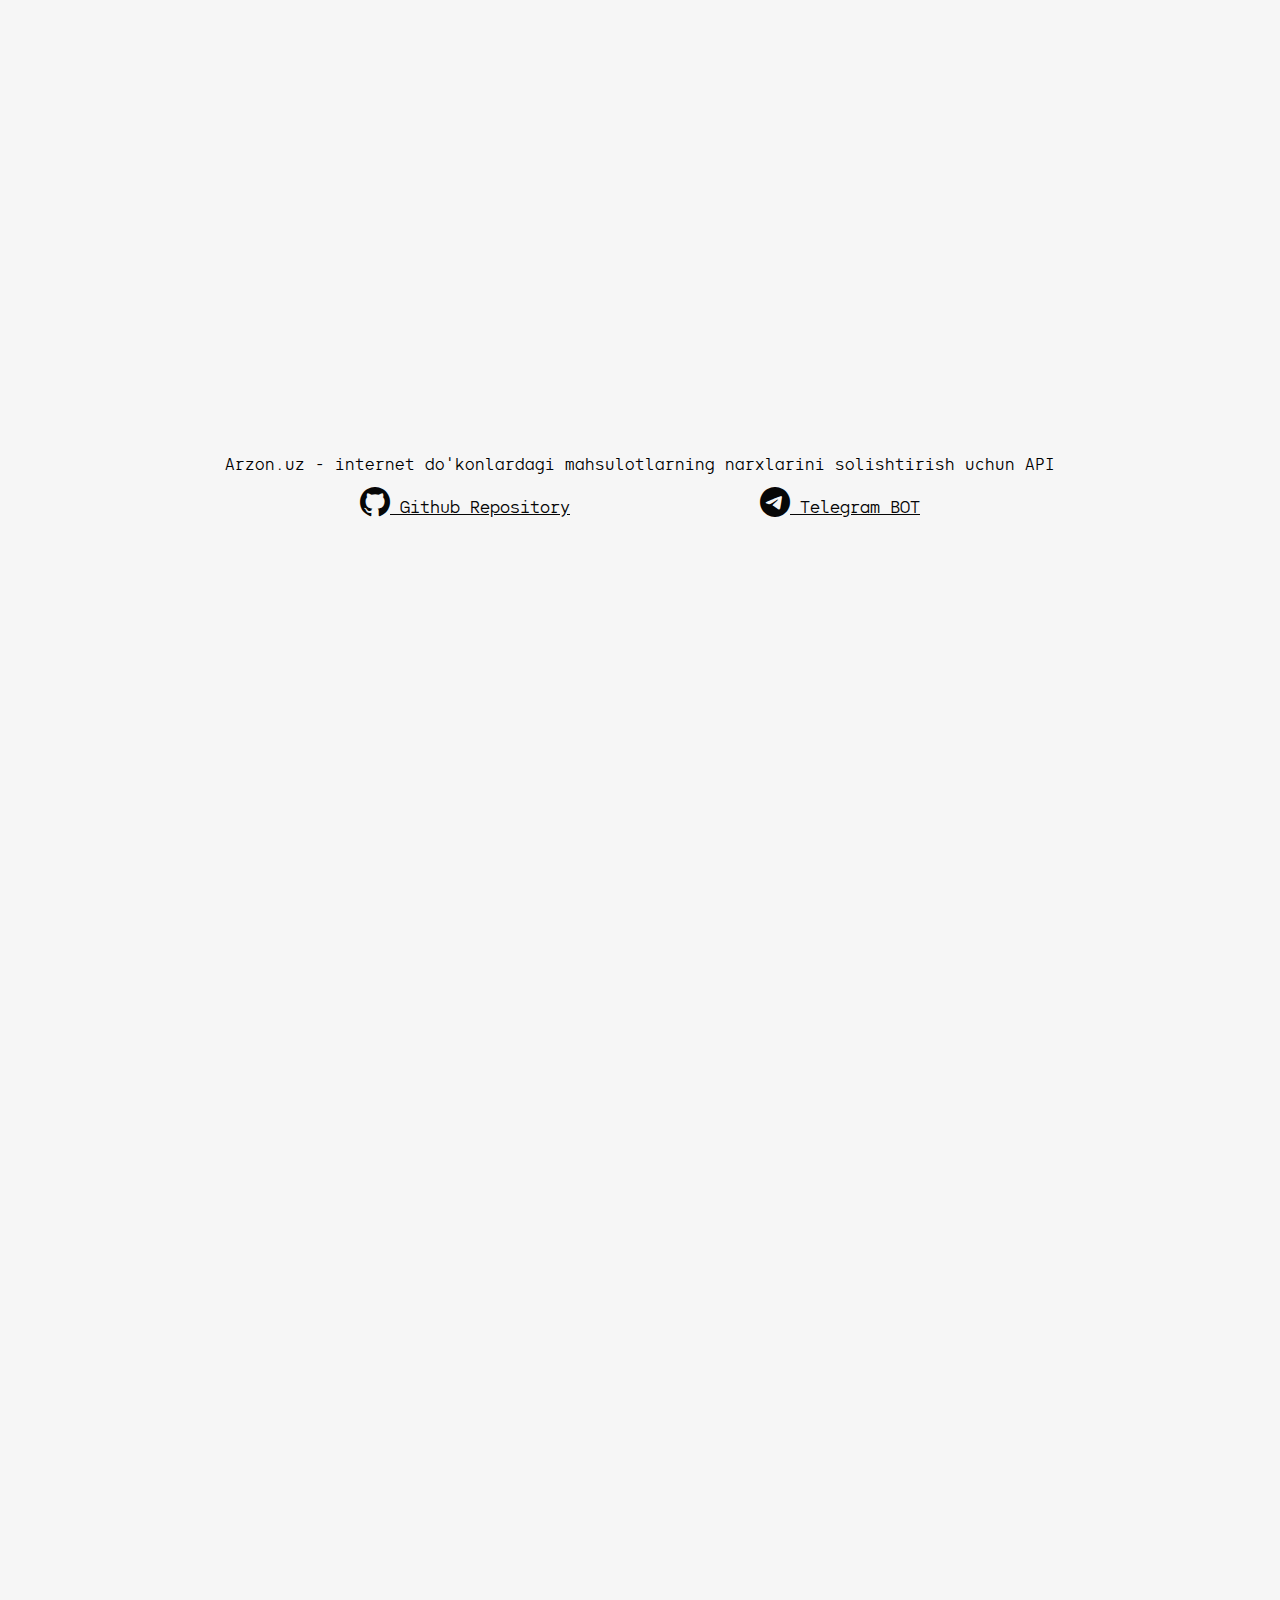
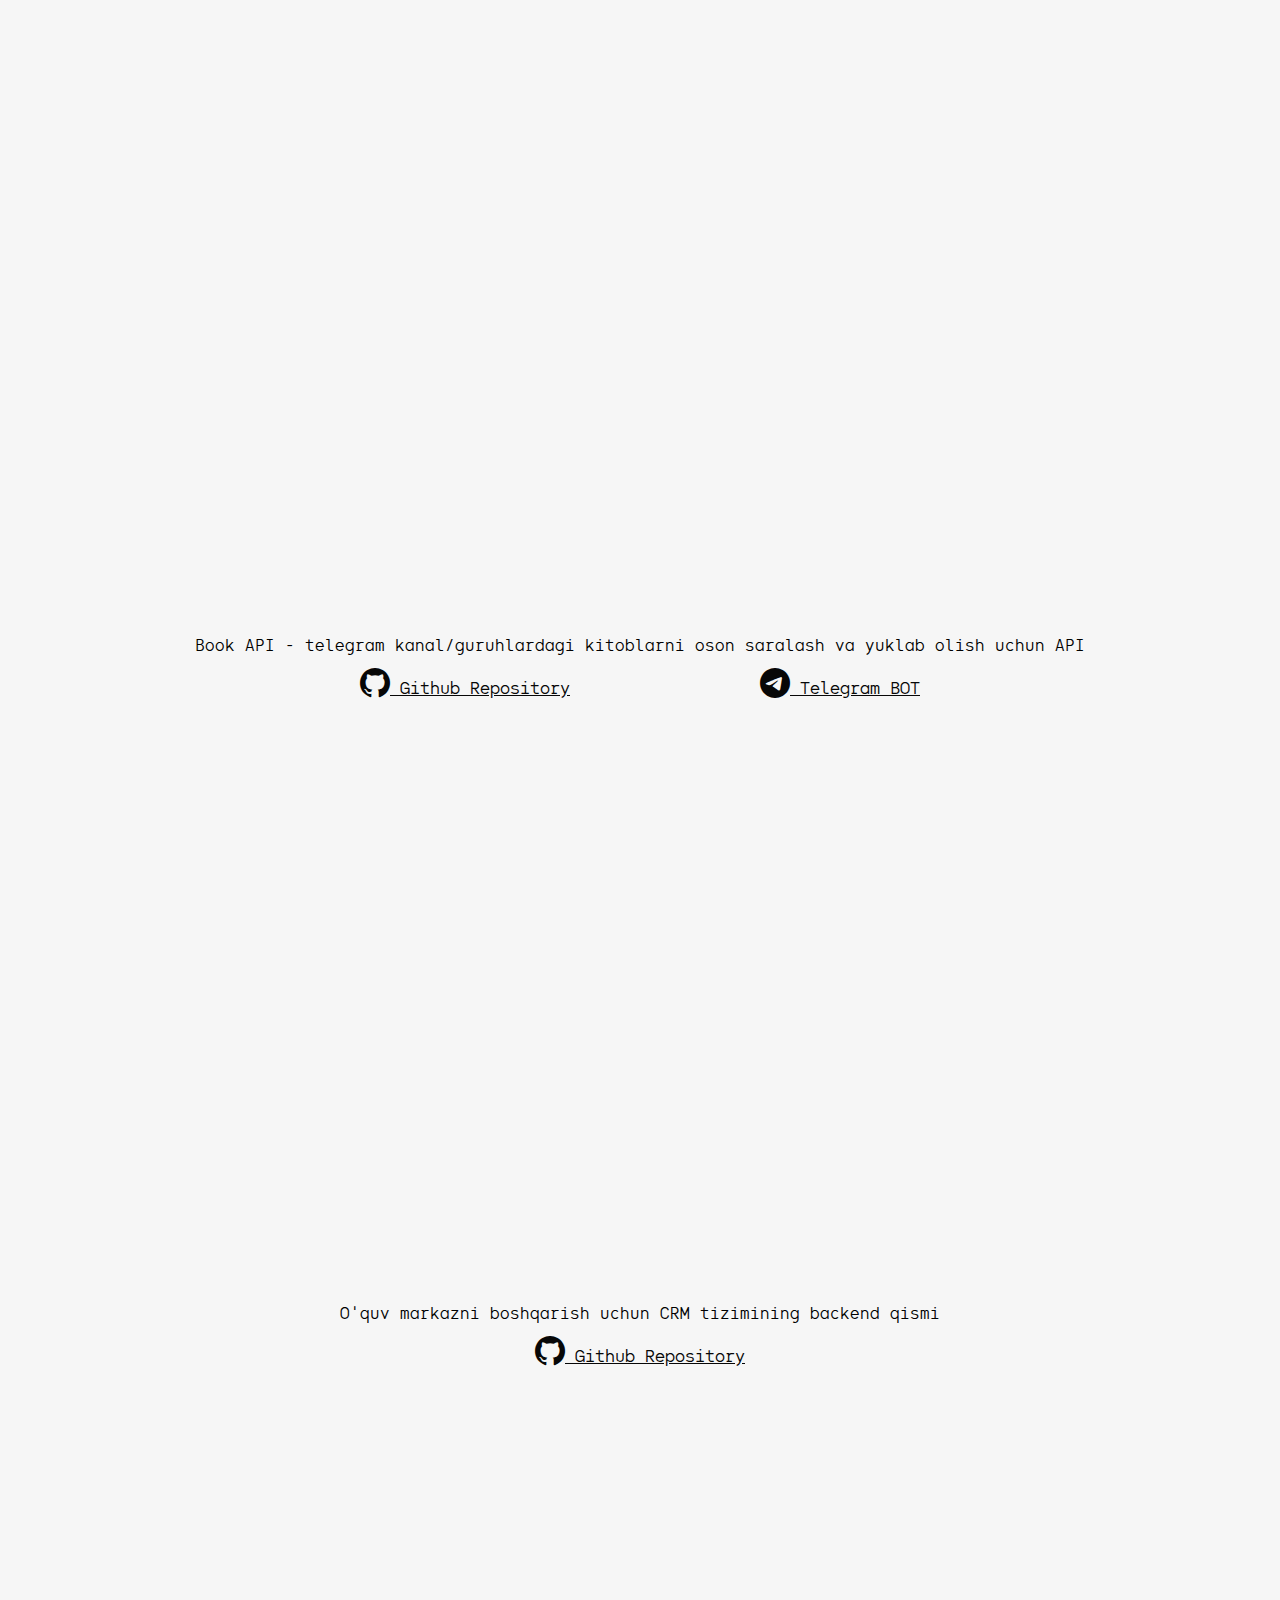
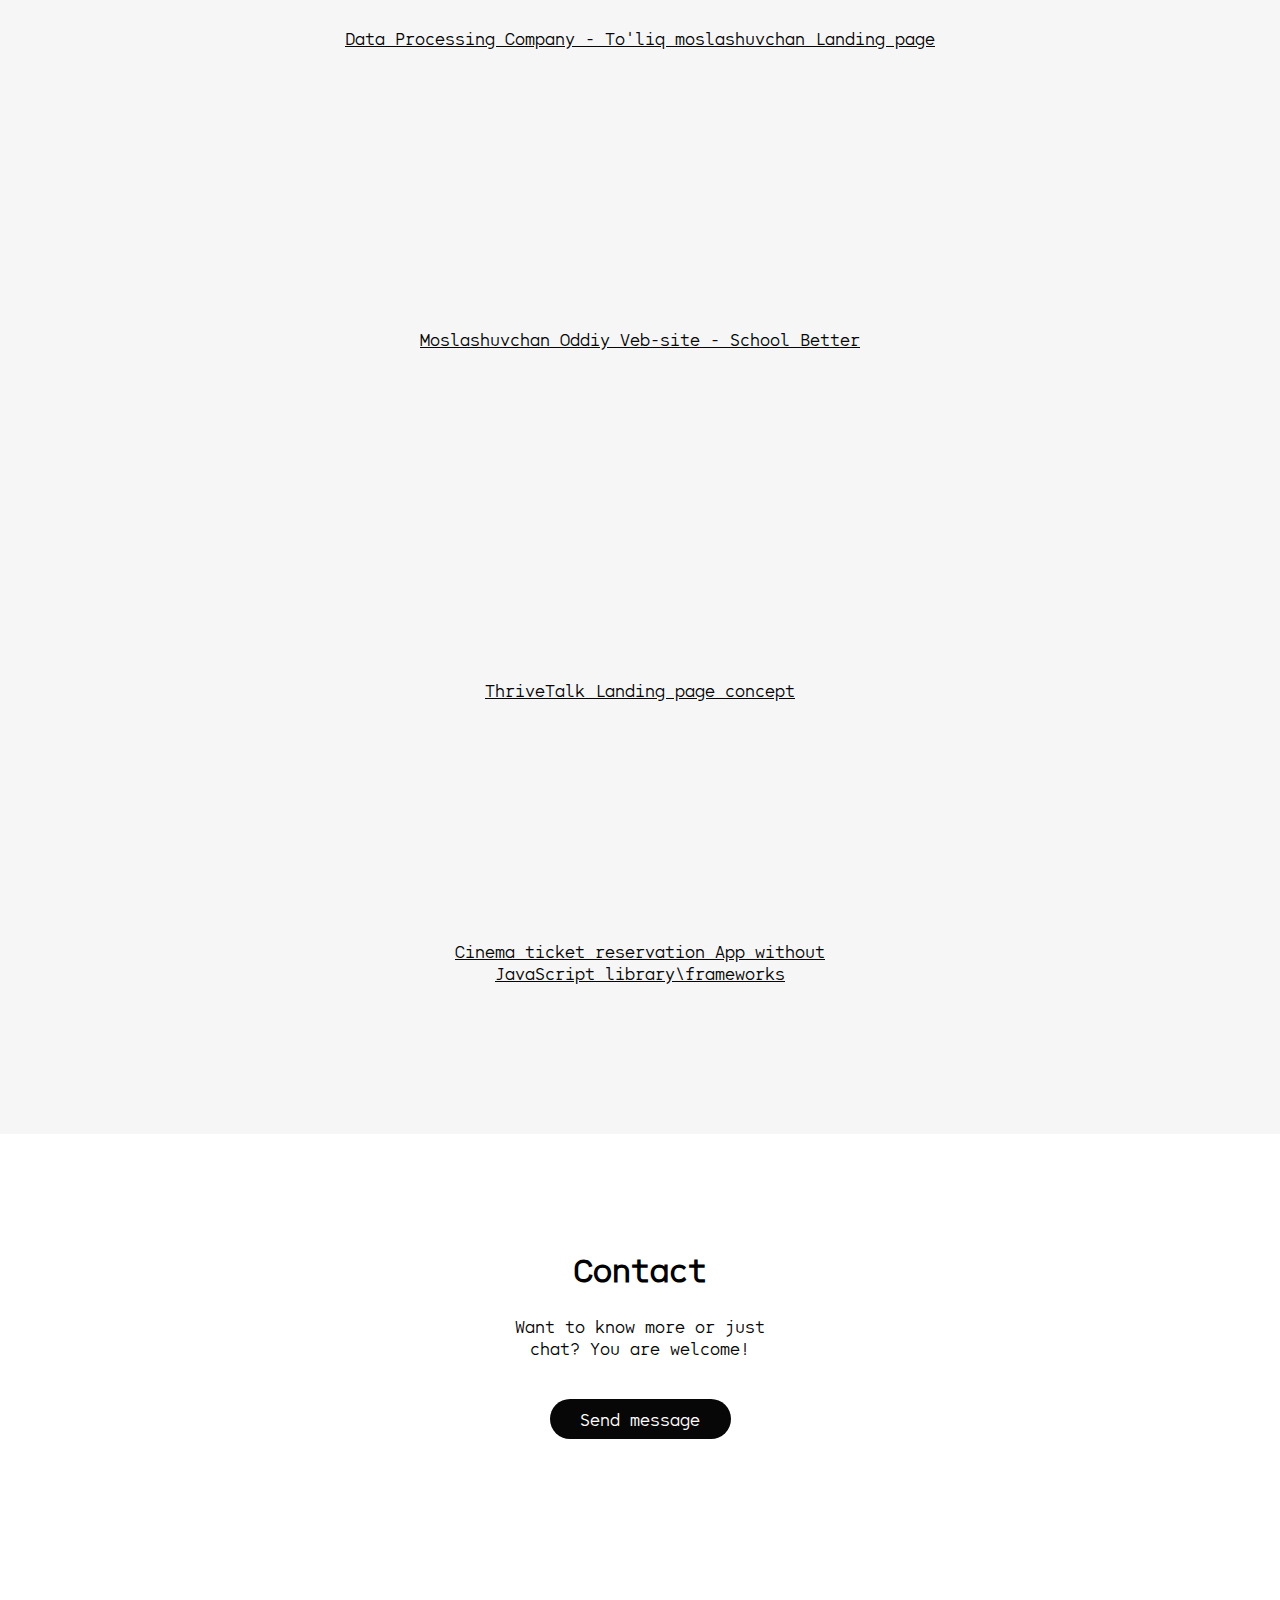
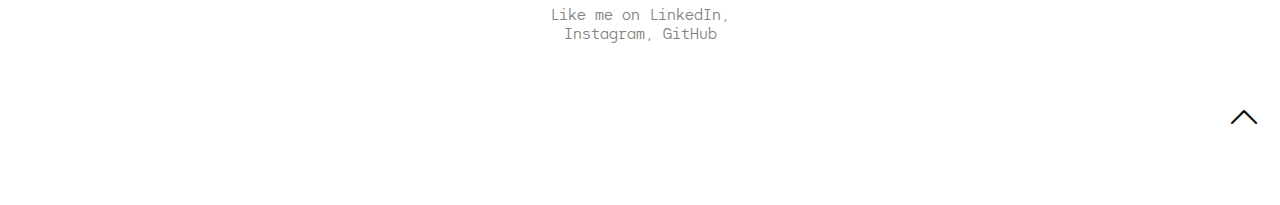
==== commit 3588cb71: "Add ribbon menu for projects" ====
--- a/uzlang.html
+++ b/uzlang.html
@@ -15,6 +15,7 @@
    <link rel="stylesheet" href="https://cdn.jsdelivr.net/npm/bootstrap@4.1.3/dist/css/bootstrap.min.css"
       integrity="sha384-MCw98/SFnGE8fJT3GXwEOngsV7Zt27NXFoaoApmYm81iuXoPkFOJwJ8ERdknLPMO" crossorigin="anonymous">
    <link href="https://unpkg.com/aos@2.3.1/dist/aos.css" rel="stylesheet">
+   <link rel="stylesheet" href="https://cdn.metroui.org.ua/current/metro.css">
    <link rel="stylesheet" href="style/main.css">
    <title>Portfolio KH</title>
 </head>
@@ -85,7 +86,7 @@
                <div class="footer-nav__item">
                   <a href="#about-me" class="footer-nav__item-link">
                      <i class="footer__item__icon bi bi-person-square" id="about">
-                        <p class="non-italic">Men haqimda</p>
+                        <p class="non-italic">Haqimda</p>
                      </i>
                   </a>
                </div>
@@ -324,189 +325,271 @@
             </div>
 
             <div class="example">
-               <div id="carouselExampleIndicators" class="carousel slide" data-ride="carousel" data-aos="fade-down">
-                  <ol class="carousel-indicators">
-                     <li data-target="#carouselExampleIndicators" data-slide-to="0" class="active"></li>
-                     <li data-target="#carouselExampleIndicators" data-slide-to="1"></li>
-                     <li data-target="#carouselExampleIndicators" data-slide-to="2"></li>
-                  </ol>
-                  <div class="carousel-inner">
-                     <div class="carousel-item active">
-                        <img class="example-img" width="940" height="510" src="img/arzon.uz/1.jpg"
-                           alt="First slide">
-                     </div>
-                     <div class="carousel-item">
-                        <img class="example-img" width="940" height="510" src="img/arzon.uz/2.jpg"
-                           alt="Second slide">
-                     </div>
-                     <div class="carousel-item">
-                        <img class="example-img" width="940" height="510" src="img/arzon.uz/3.jpg"
-                           alt="Third slide">
-                     </div>
-                  </div>
-                  <a class="carousel-control-prev" href="#carouselExampleIndicators" role="button" data-slide="prev">
-                     <span class="bi bi-chevron-left" aria-hidden="true"></span>
-                     <span class="sr-only">Previous</span>
-                  </a>
-                  <a class="carousel-control-next" href="#carouselExampleIndicators" role="button" data-slide="next">
-                     <span class="bi bi-chevron-right" aria-hidden="true"></span>
-                     <span class="sr-only">Next</span>
-                  </a>
-               </div>
-
-               <div class="project-name">
-                  <div class="project-text">Arzon.uz - internet do'konlardagi mahsulotlarning narxlarini solishtirish uchun API</div>
-
-                  <div class="example-link">
-                     <a href="https://github.com/muhandis-kh/arzon.uz">
-                        <i class="bi bi-github social-icon"></i> Github Repository
-                     </a>
-                     <a href="https://t.me/arzonro_bot">
-                        <i class="bi bi-telegram social-icon"></i> Telegram BOT
-                     </a>
-                  </div>
-               </div>
-
-               <div id="carouselExampleIndicators_book_api" class="carousel slide" data-ride="carousel" data-aos="fade-down">
-                  <ol class="carousel-indicators">
-                     <li data-target="#carouselExampleIndicators_book_api" data-slide-to="0" class="active"></li>
-                     <li data-target="#carouselExampleIndicators_book_api" data-slide-to="1"></li>
-                     <li data-target="#carouselExampleIndicators_book_api" data-slide-to="2"></li>
-                  </ol>
-                  <div class="carousel-inner">
-                     <div class="carousel-item active">
-                        <img class="example-img" width="940" height="510" src="img/book_api/1.jpg"
-                           alt="First slide">
-                     </div>
-                     <div class="carousel-item">
-                        <img class="example-img" width="940" height="510" src="img/book_api/2.jpg"
-                           alt="Second slide">
-                     </div>
-                     <div class="carousel-item">
-                        <img class="example-img" width="940" height="510" src="img/book_api/3.jpg"
-                           alt="Third slide">
-                     </div>
-                  </div>
-                  <a class="carousel-control-prev" href="#carouselExampleIndicators_book_api" role="button" data-slide="prev">
-                     <span class="bi bi-chevron-left" aria-hidden="true"></span>
-                     <span class="sr-only">Previous</span>
-                  </a>
-                  <a class="carousel-control-next" href="#carouselExampleIndicators_book_api" role="button" data-slide="next">
-                     <span class="bi bi-chevron-right" aria-hidden="true"></span>
-                     <span class="sr-only">Next</span>
-                  </a>
-               </div>
-
-               <div class="project-name">
-                  <div class="project-text">Book API - telegram kanal/guruhlardagi kitoblarni oson saralash va yuklab olish uchun API</div>
-
-                  <div class="example-link">
-                     <a href="https://github.com/muhandis-kh/book_api">
-                        <i class="bi bi-github social-icon"></i> Github Repository
-                     </a>
-                     <a href="https://t.me/mobilkutubxona_bot">
-                        <i class="bi bi-telegram social-icon"></i> Telegram BOT
-                     </a>
-                  </div>
-               </div>
-
-               <div id="carouselExampleIndicators_crm" class="carousel slide" data-ride="carousel" data-aos="fade-down">
-                  <ol class="carousel-indicators">
-                     <li data-target="#carouselExampleIndicators_crm" data-slide-to="0" class="active"></li>
-                  </ol>
-                  <div class="carousel-inner">
-                     <div class="carousel-item active">
-                        <img class="example-img" width="940" height="510" src="img/crm/crm.png"
-                           alt="First slide">
-                     </div>
-                  </div>
-               </div>
-
-               <div class="project-name">
-                  <div class="project-text">O'quv markazni boshqarish uchun CRM tizimining backend qismi</div>
-
-                  <div class="example-link">
-                     <a href="https://github.com/muhandis-kh/uitc-crm">
-                        <i class="bi bi-github social-icon"></i> Github Repository
-                     </a>  
-                  </div>
-               </div>
-
-               <div id="carouselExampleIndicatorss" class="carousel slide" data-ride="carousel" data-aos="fade-right">
-                  <ol class="carousel-indicators">
-                     <li data-target="#carouselExampleIndicatorss" data-slide-to="0" class="active"></li>
-                     <li data-target="#carouselExampleIndicatorss" data-slide-to="1"></li>
-                     <li data-target="#carouselExampleIndicatorss" data-slide-to="2"></li>
-                     <li data-target="#carouselExampleIndicatorss" data-slide-to="3"></li>
-                  </ol>
-                  <div class="carousel-inner">
-                     <div class="carousel-item active">
-                        <img class="example-img" width="940" height="510" src="img/school/1.jpg" alt="First slide">
-                     </div>
-                     <div class="carousel-item">
-                        <img class="example-img" width="940" height="510" src="img/school/2.jpg" alt="Second slide">
-                     </div>
-                     <div class="carousel-item">
-                        <img class="example-img" width="940" height="510" src="img/school/3.jpg" alt="Third slide">
-                     </div>
-                     <div class="carousel-item">
-                        <img class="example-img" width="940" height="510" src="img/school/4.jpg" alt="Third slide">
-                     </div>
-                  </div>
-                  <a class="carousel-control-prev" href="#carouselExampleIndicatorss" role="button" data-slide="prev">
-                     <span class="bi bi-chevron-left" aria-hidden="true"></span>
-                     <span class="sr-only">Previous</span>
-                  </a>
-                  <a class="carousel-control-next" href="#carouselExampleIndicatorss" role="button" data-slide="next">
-                     <span class="bi bi-chevron-right" aria-hidden="true"></span>
-                     <span class="sr-only">Next</span>
-                  </a>
-               </div>
-
-               <div class="example-link">
-                  <a href="http://schoolpage-kh.netlify.app">
-                     Fully Responsive Simple Website - School Better
-                  </a>
-               </div>
-
-
-               <div id="carouselExampleIndicators_Cinema" class="carousel slide" data-ride="carousel" data-aos="fade-up">
-                  <ol class="carousel-indicators">
-                     <li data-target="#carouselExampleIndicators_Cinema" data-slide-to="0" class="active"></li>
-                     <li data-target="#carouselExampleIndicators_Cinema" data-slide-to="1"></li>
-                     <li data-target="#carouselExampleIndicators_Cinema" data-slide-to="2"></li>
-                  </ol>
-                  <div class="carousel-inner">
-                     <div class="carousel-item active">
-                        <img class="example-img" width="940" height="510" src="img/Cinema-ticket-reservation/photo_2022-06-20_15-10-50.jpg"
-                           alt="First slide">
-                     </div>
-                     <div class="carousel-item">
-                        <img class="example-img" width="940" height="510" src="img/Cinema-ticket-reservation/2.png" alt="Second slide">
-                     </div>
-                     <div class="carousel-item">
-                        <img class="example-img" width="940" height="510" src="img/Cinema-ticket-reservation/3.png" alt="Third slide">
-                     </div>
-                  </div>
-                  <a class="carousel-control-prev" href="#carouselExampleIndicators_Cinema" role="button" data-slide="prev">
-                     <span class="bi bi-chevron-left" aria-hidden="true"></span>
-                     <span class="sr-only">Previous</span>
-                  </a>
-                  <a class="carousel-control-next" href="#carouselExampleIndicators_Cinema" role="button" data-slide="next">
-                     <span class="bi bi-chevron-right" aria-hidden="true"></span>
-                     <span class="sr-only">Next</span>
-                  </a>
-               </div>
-
-               <div class="example-link">
-                  <a href="https://deliver-x-zeta.vercel.app/">
-                     Cinema ticket reservation App without <br> JavaScript library\frameworks
-                  </a>
-               </div>
-  
-
-
-
+               <nav data-role="ribbonmenu">
+                  <ul class="tabs-holder">
+                     <li><a href="#section-one">Backend loyihalar</a></li>
+                     <li><a href="#section-two">Frontend loyihalar</a></li>
+                  </ul>
+              
+                  <div class="content-holder">
+                      <div class="section" id="section-one">
+                        <div id="carouselExampleIndicators" class="carousel slide" data-ride="carousel" data-aos="fade-down">
+                           <ol class="carousel-indicators">
+                              <li data-target="#carouselExampleIndicators" data-slide-to="0" class="active"></li>
+                              <li data-target="#carouselExampleIndicators" data-slide-to="1"></li>
+                              <li data-target="#carouselExampleIndicators" data-slide-to="2"></li>
+                           </ol>
+                           <div class="carousel-inner">
+                              <div class="carousel-item active">
+                                 <img class="example-img" width="940" height="510" src="img/arzon.uz/1.jpg"
+                                    alt="First slide">
+                              </div>
+                              <div class="carousel-item">
+                                 <img class="example-img" width="940" height="510" src="img/arzon.uz/2.jpg"
+                                    alt="Second slide">
+                              </div>
+                              <div class="carousel-item">
+                                 <img class="example-img" width="940" height="510" src="img/arzon.uz/3.jpg"
+                                    alt="Third slide">
+                              </div>
+                           </div>
+                           <a class="carousel-control-prev" href="#carouselExampleIndicators" role="button" data-slide="prev">
+                              <span class="bi bi-chevron-left" aria-hidden="true"></span>
+                              <span class="sr-only">Previous</span>
+                           </a>
+                           <a class="carousel-control-next" href="#carouselExampleIndicators" role="button" data-slide="next">
+                              <span class="bi bi-chevron-right" aria-hidden="true"></span>
+                              <span class="sr-only">Next</span>
+                           </a>
+                        </div>
+         
+                        <div class="project-name">
+                           <div class="project-text">Arzon.uz - internet do'konlardagi mahsulotlarning narxlarini solishtirish uchun API</div>
+         
+                           <div class="example-link">
+                              <a href="https://github.com/muhandis-kh/arzon.uz">
+                                 <i class="bi bi-github social-icon"></i> Github Repository
+                              </a>
+                              <a href="https://t.me/arzonro_bot">
+                                 <i class="bi bi-telegram social-icon"></i> Telegram BOT
+                              </a>
+                           </div>
+                        </div>
+         
+                        <div id="carouselExampleIndicators_book_api" class="carousel slide" data-ride="carousel" data-aos="fade-down">
+                           <ol class="carousel-indicators">
+                              <li data-target="#carouselExampleIndicators_book_api" data-slide-to="0" class="active"></li>
+                              <li data-target="#carouselExampleIndicators_book_api" data-slide-to="1"></li>
+                              <li data-target="#carouselExampleIndicators_book_api" data-slide-to="2"></li>
+                           </ol>
+                           <div class="carousel-inner">
+                              <div class="carousel-item active">
+                                 <img class="example-img" width="940" height="510" src="img/book_api/1.jpg"
+                                    alt="First slide">
+                              </div>
+                              <div class="carousel-item">
+                                 <img class="example-img" width="940" height="510" src="img/book_api/2.jpg"
+                                    alt="Second slide">
+                              </div>
+                              <div class="carousel-item">
+                                 <img class="example-img" width="940" height="510" src="img/book_api/3.jpg"
+                                    alt="Third slide">
+                              </div>
+                           </div>
+                           <a class="carousel-control-prev" href="#carouselExampleIndicators_book_api" role="button" data-slide="prev">
+                              <span class="bi bi-chevron-left" aria-hidden="true"></span>
+                              <span class="sr-only">Previous</span>
+                           </a>
+                           <a class="carousel-control-next" href="#carouselExampleIndicators_book_api" role="button" data-slide="next">
+                              <span class="bi bi-chevron-right" aria-hidden="true"></span>
+                              <span class="sr-only">Next</span>
+                           </a>
+                        </div>
+         
+                        <div class="project-name">
+                           <div class="project-text">Book API - telegram kanal/guruhlardagi kitoblarni oson saralash va yuklab olish uchun API</div>
+         
+                           <div class="example-link">
+                              <a href="https://github.com/muhandis-kh/book_api">
+                                 <i class="bi bi-github social-icon"></i> Github Repository
+                              </a>
+                              <a href="https://t.me/mobilkutubxona_bot">
+                                 <i class="bi bi-telegram social-icon"></i> Telegram BOT
+                              </a>
+                           </div>
+                        </div>
+         
+                        <div id="carouselExampleIndicators_crm" class="carousel slide" data-ride="carousel" data-aos="fade-down">
+                           <ol class="carousel-indicators">
+                              <li data-target="#carouselExampleIndicators_crm" data-slide-to="0" class="active"></li>
+                           </ol>
+                           <div class="carousel-inner">
+                              <div class="carousel-item active">
+                                 <img class="example-img" width="940" height="510" src="img/crm/crm.png"
+                                    alt="First slide">
+                              </div>
+                           </div>
+                        </div>
+         
+                        <div class="project-name">
+                           <div class="project-text">O'quv markazni boshqarish uchun CRM tizimining backend qismi</div>
+         
+                           <div class="example-link">
+                              <a href="https://github.com/muhandis-kh/uitc-crm">
+                                 <i class="bi bi-github social-icon"></i> Github Repository
+                              </a>  
+                           </div>
+                        </div>
+         
+                        
+                      </div>
+                      <div class="section" id="section-two">
+                        <div id="carouselExampleIndicators" class="carousel slide" data-ride="carousel" data-aos="fade-down">
+                           <ol class="carousel-indicators">
+                              <li data-target="#carouselExampleIndicators" data-slide-to="0" class="active"></li>
+                              <li data-target="#carouselExampleIndicators" data-slide-to="1"></li>
+                              <li data-target="#carouselExampleIndicators" data-slide-to="2"></li>
+                           </ol>
+                           <div class="carousel-inner">
+                              <div class="carousel-item active">
+                                 <img class="example-img" width="940" height="510" src="img/data-progrec/1.jpg" alt="First slide">
+                              </div>
+                              <div class="carousel-item">
+                                 <img class="example-img" width="940" height="510" src="img/data-progrec/2.jpg" alt="Second slide">
+                              </div>
+                              <div class="carousel-item">
+                                 <img class="example-img" width="940" height="510" src="img/data-progrec/3.jpg" alt="Third slide">
+                              </div>
+                           </div>
+                           <a class="carousel-control-prev" href="#carouselExampleIndicators" role="button" data-slide="prev">
+                              <span class="carousel-control-prev-icon" aria-hidden="true"></span>
+                              <span class="sr-only">Previous</span>
+                           </a>
+                           <a class="carousel-control-next" href="#carouselExampleIndicators" role="button" data-slide="next">
+                              <span class="carousel-control-next-icon" aria-hidden="true"></span>
+                              <span class="sr-only">Next</span>
+                           </a>
+                        </div>
+         
+                        <div class="example-link">
+                           <a href="http://data-kh123.netlify.app">
+                              Data Processing Company - To'liq moslashuvchan Landing page
+                           </a>
+                        </div>
+         
+                        <div id="carouselExampleIndicatorss" class="carousel slide" data-ride="carousel" data-aos="fade-right">
+                           <ol class="carousel-indicators">
+                              <li data-target="#carouselExampleIndicatorss" data-slide-to="0" class="active"></li>
+                              <li data-target="#carouselExampleIndicatorss" data-slide-to="1"></li>
+                              <li data-target="#carouselExampleIndicatorss" data-slide-to="2"></li>
+                              <li data-target="#carouselExampleIndicatorss" data-slide-to="3"></li>
+                           </ol>
+                           <div class="carousel-inner">
+                              <div class="carousel-item active">
+                                 <img class="example-img" width="940" height="510" src="img/school/1.jpg" alt="First slide">
+                              </div>
+                              <div class="carousel-item">
+                                 <img class="example-img" width="940" height="510" src="img/school/2.jpg" alt="Second slide">
+                              </div>
+                              <div class="carousel-item">
+                                 <img class="example-img" width="940" height="510" src="img/school/3.jpg" alt="Third slide">
+                              </div>
+                              <div class="carousel-item">
+                                 <img class="example-img" width="940" height="510" src="img/school/4.jpg" alt="Third slide">
+                              </div>
+                           </div>
+                           <a class="carousel-control-prev" href="#carouselExampleIndicatorss" role="button" data-slide="prev">
+                              <span class="carousel-control-prev-icon" aria-hidden="true"></span>
+                              <span class="sr-only">Previous</span>
+                           </a>
+                           <a class="carousel-control-next" href="#carouselExampleIndicatorss" role="button" data-slide="next">
+                              <span class="carousel-control-next-icon" aria-hidden="true"></span>
+                              <span class="sr-only">Next</span>
+                           </a>
+                        </div>
+         
+                        <div class="example-link">
+                           <a href="http://schoolpage-kh.netlify.app">
+                              Moslashuvchan Oddiy Veb-site - School Better
+                           </a>
+                        </div>
+         
+                        <div id="carouselExampleIndicatorsss" class="carousel slide" data-ride="carousel" data-aos="fade-left">
+                           <ol class="carousel-indicators">
+                              <li data-target="#carouselExampleIndicatorsss" data-slide-to="0" class="active"></li>
+                              <li data-target="#carouselExampleIndicatorsss" data-slide-to="1"></li>
+                              <li data-target="#carouselExampleIndicatorsss" data-slide-to="2"></li>
+                              <li data-target="#carouselExampleIndicatorsss" data-slide-to="3"></li>
+                              <li data-target="#carouselExampleIndicatorsss" data-slide-to="4"></li>
+                           </ol>
+                           <div class="carousel-inner">
+                              <div class="carousel-item active">
+                                 <img class="example-img" width="940" height="510" src="img/thrivetalk/hero.png" alt="First slide">
+                              </div>
+                              <div class="carousel-item">
+                                 <img class="example-img" width="940" height="510" src="img/thrivetalk/girl.png" alt="Second slide">
+                              </div>
+                              <div class="carousel-item">
+                                 <img class="example-img" width="940" height="510" src="img/thrivetalk/CTA.png" alt="Third slide">
+                              </div>
+                              <div class="carousel-item">
+                                 <img class="example-img" width="940" height="510" src="img/thrivetalk/CTA.jpg" alt="Third slide">
+                              </div>
+                              <div class="carousel-item">
+                                 <img class="example-img" width="940" height="510" src="img/thrivetalk/footer.png" alt="Third slide">
+                              </div>
+                           </div>
+                           <a class="carousel-control-prev" href="#carouselExampleIndicatorsss" role="button" data-slide="prev">
+                              <span class="carousel-control-prev-icon" aria-hidden="true"></span>
+                              <span class="sr-only">Previous</span>
+                           </a>
+                           <a class="carousel-control-next" href="#carouselExampleIndicatorsss" role="button" data-slide="next">
+                              <span class="carousel-control-next-icon" aria-hidden="true"></span>
+                              <span class="sr-only">Next</span>
+                           </a>
+                        </div>
+         
+                        <div class="example-link">
+                           <a href="http://thrivetalk.kh123.netlify.app">
+                              ThriveTalk Landing page concept
+                           </a>
+                        </div>
+         
+                        <div id="carouselExampleIndicators_Cinema" class="carousel slide" data-ride="carousel" data-aos="fade-up">
+                           <ol class="carousel-indicators">
+                              <li data-target="#carouselExampleIndicators_Cinema" data-slide-to="0" class="active"></li>
+                              <li data-target="#carouselExampleIndicators_Cinema" data-slide-to="1"></li>
+                              <li data-target="#carouselExampleIndicators_Cinema" data-slide-to="2"></li>
+                           </ol>
+                           <div class="carousel-inner">
+                              <div class="carousel-item active">
+                                 <img class="example-img" width="940" height="510" src="img/Cinema-ticket-reservation/photo_2022-06-20_15-10-50.jpg"
+                                    alt="First slide">
+                              </div>
+                              <div class="carousel-item">
+                                 <img class="example-img" width="940" height="510" src="img/Cinema-ticket-reservation/2.png" alt="Second slide">
+                              </div>
+                              <div class="carousel-item">
+                                 <img class="example-img" width="940" height="510" src="img/Cinema-ticket-reservation/3.png" alt="Third slide">
+                              </div>
+                           </div>
+                           <a class="carousel-control-prev" href="#carouselExampleIndicators_Cinema" role="button" data-slide="prev">
+                              <span class="bi bi-chevron-left" aria-hidden="true"></span>
+                              <span class="sr-only">Previous</span>
+                           </a>
+                           <a class="carousel-control-next" href="#carouselExampleIndicators_Cinema" role="button" data-slide="next">
+                              <span class="bi bi-chevron-right" aria-hidden="true"></span>
+                              <span class="sr-only">Next</span>
+                           </a>
+                        </div>
+         
+                        <div class="example-link">
+                           <a href="https://deliver-x-zeta.vercel.app/">
+                              Cinema ticket reservation App without <br> JavaScript library\frameworks
+                           </a>
+                        </div>
+              </nav>
+            
          </section>
       </div>
 
@@ -600,6 +683,7 @@
          crossorigin="anonymous"></script>
       <!-- TYPED JS -->
       <script src="https://cdn.jsdelivr.net/npm/typed.js@2.0.12"></script>
+      <script src="https://cdn.metroui.org.ua/current/metro.js"></script>
 
       <script>
          var typed = new Typed(".mov", {
--- a/style/main.css
+++ b/style/main.css
@@ -329,6 +329,20 @@
 .project-text{
    padding-top: 10px;
    font-size: 17px;
+}
+
+.tabs-holder a{
+   font-size: 18px !important
+}
+
+.content-holder{
+   padding-top: 30px;
+}
+
+.section{
+   display: flex;
+   flex-direction: column;
+   padding-top: 30px;
 }
 
 .example-link{
@@ -844,6 +858,10 @@
       font-size: 13px;
    }
 
-}
-
-
+   .footer-nav__item-link p{
+      font-size: 12px;
+   }
+
+}
+
+
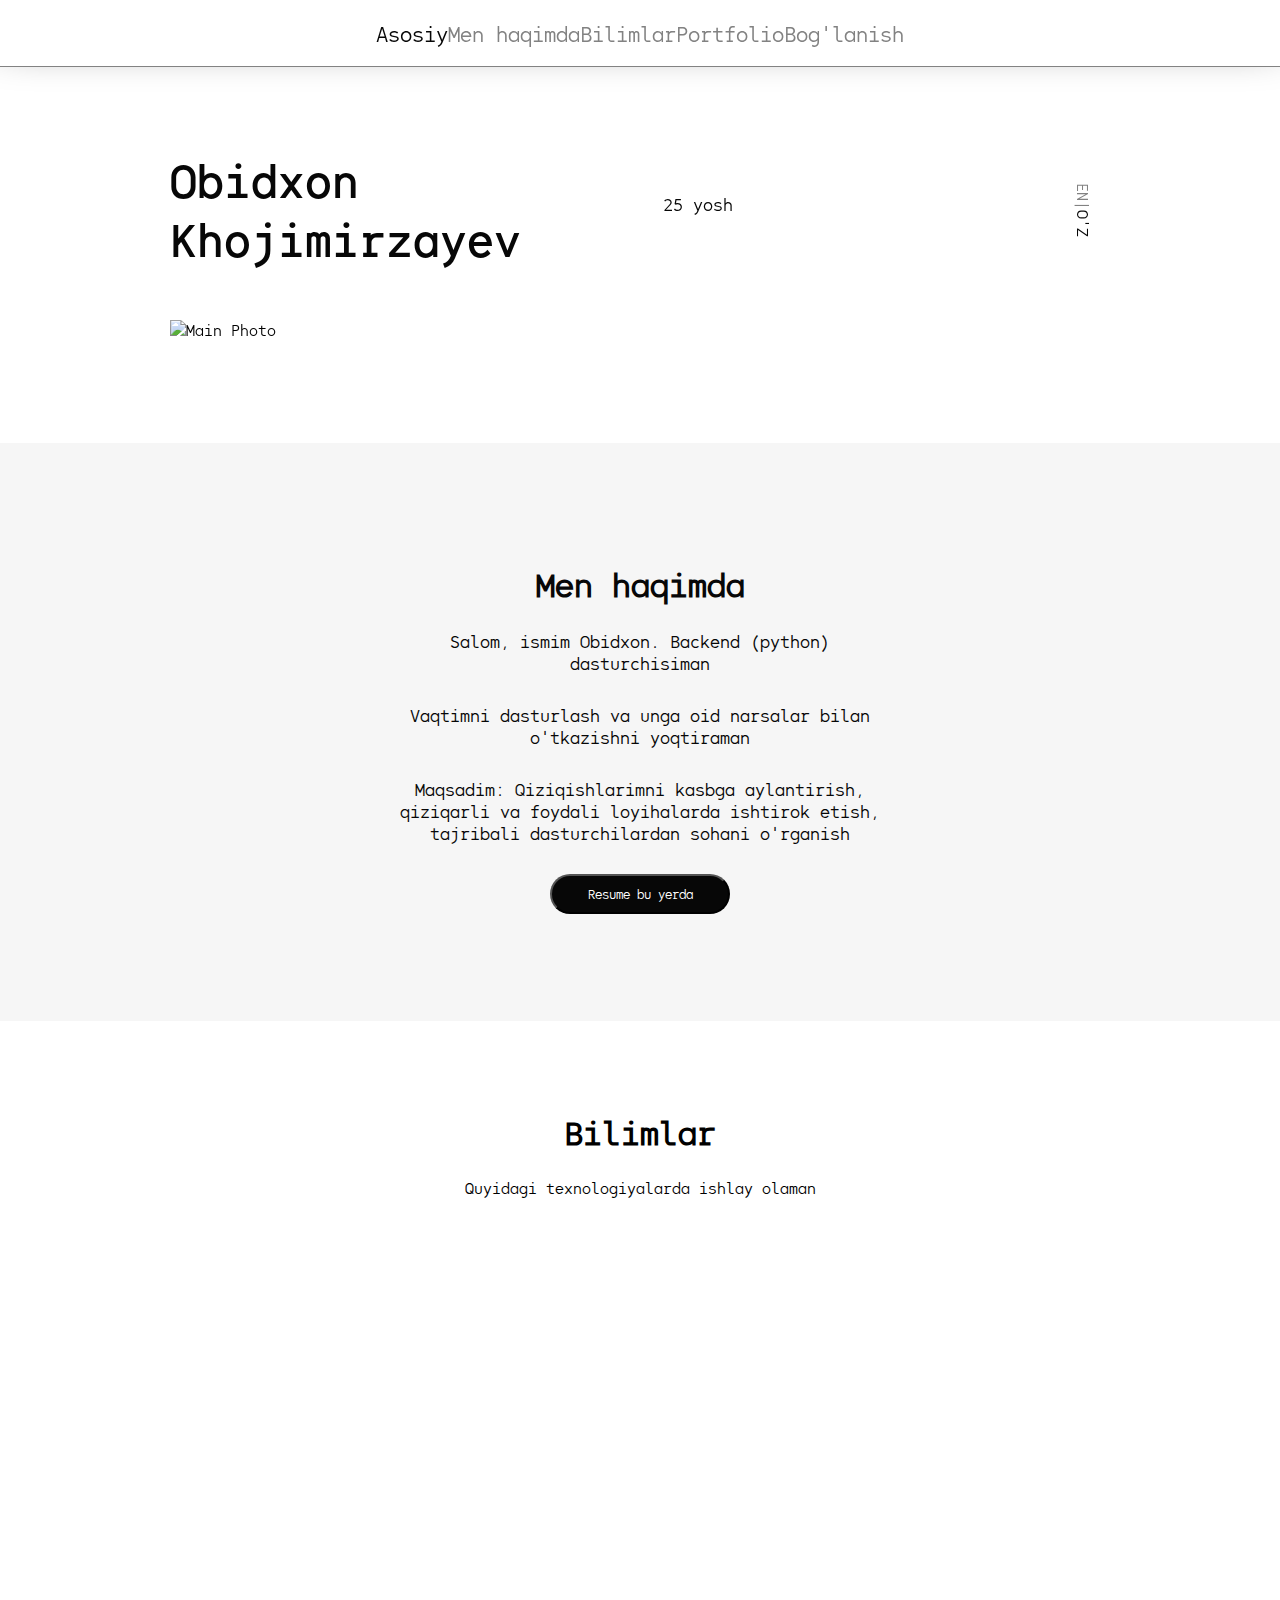
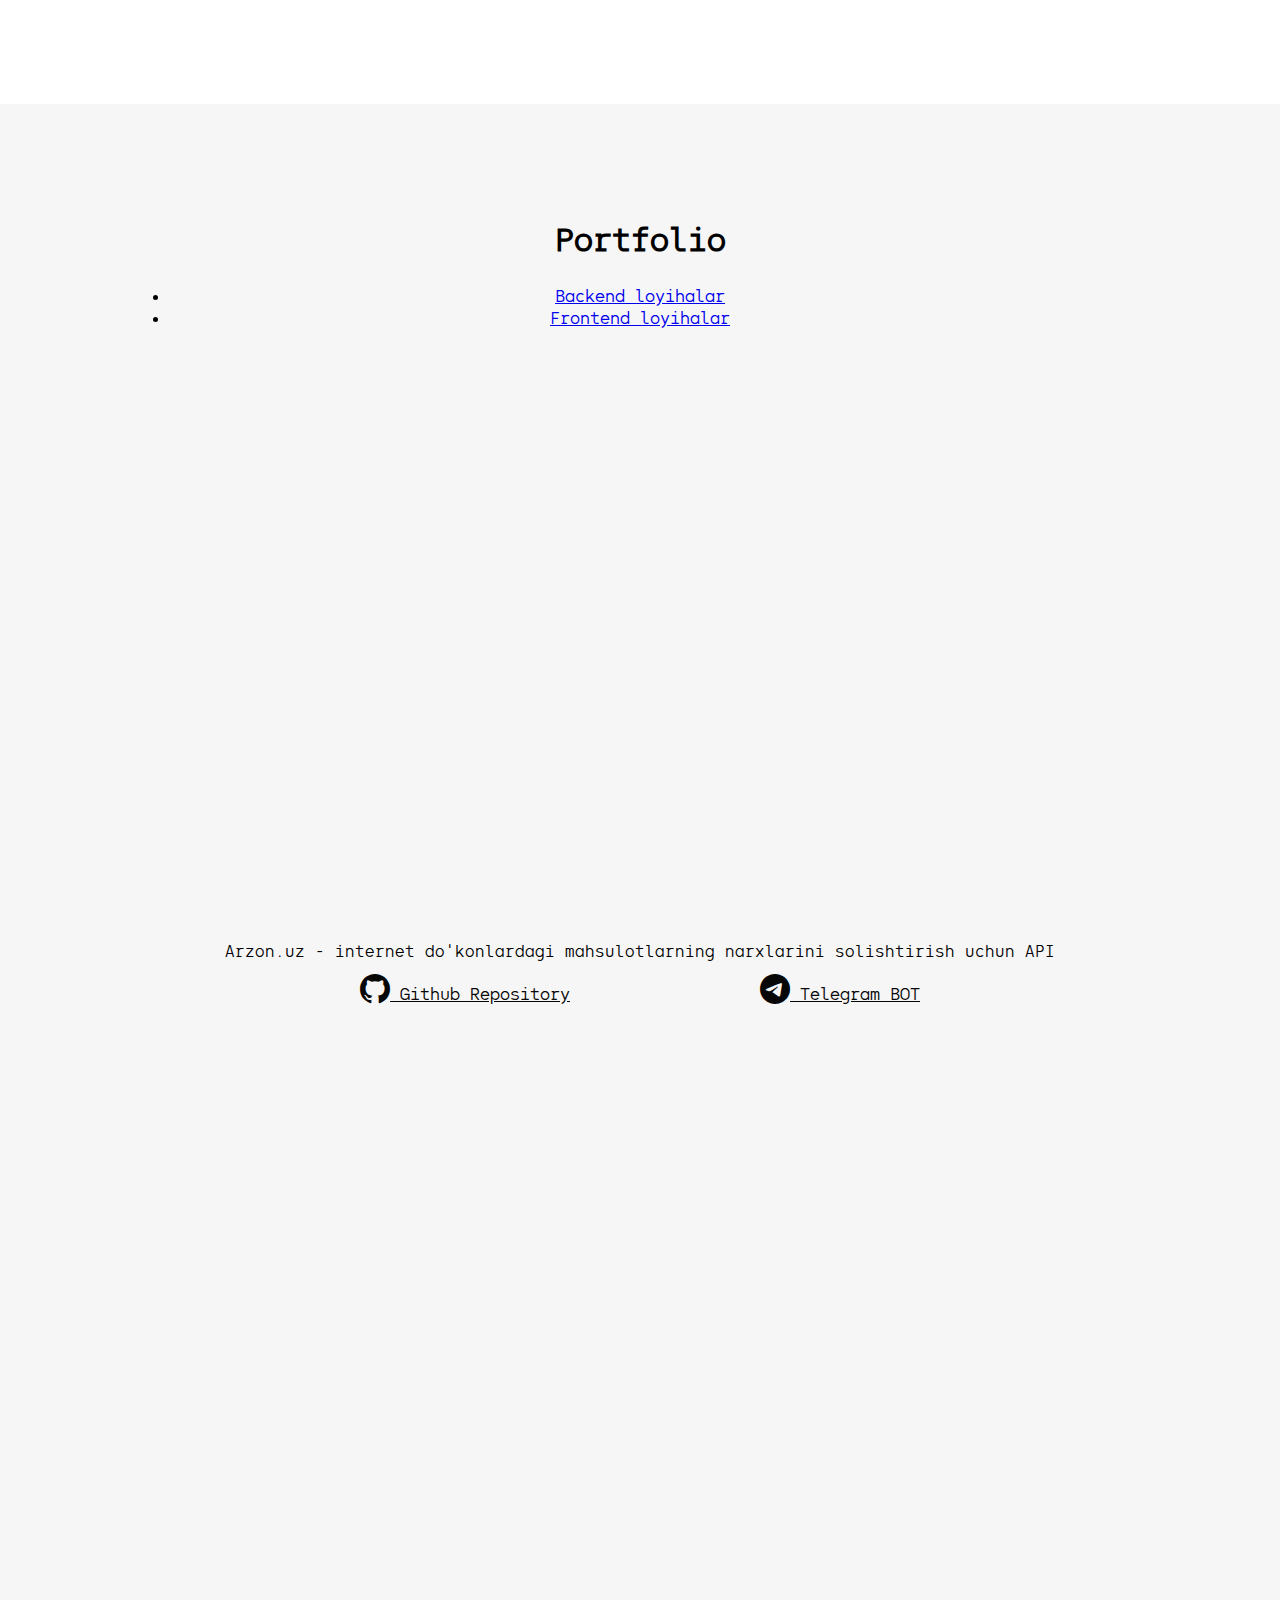
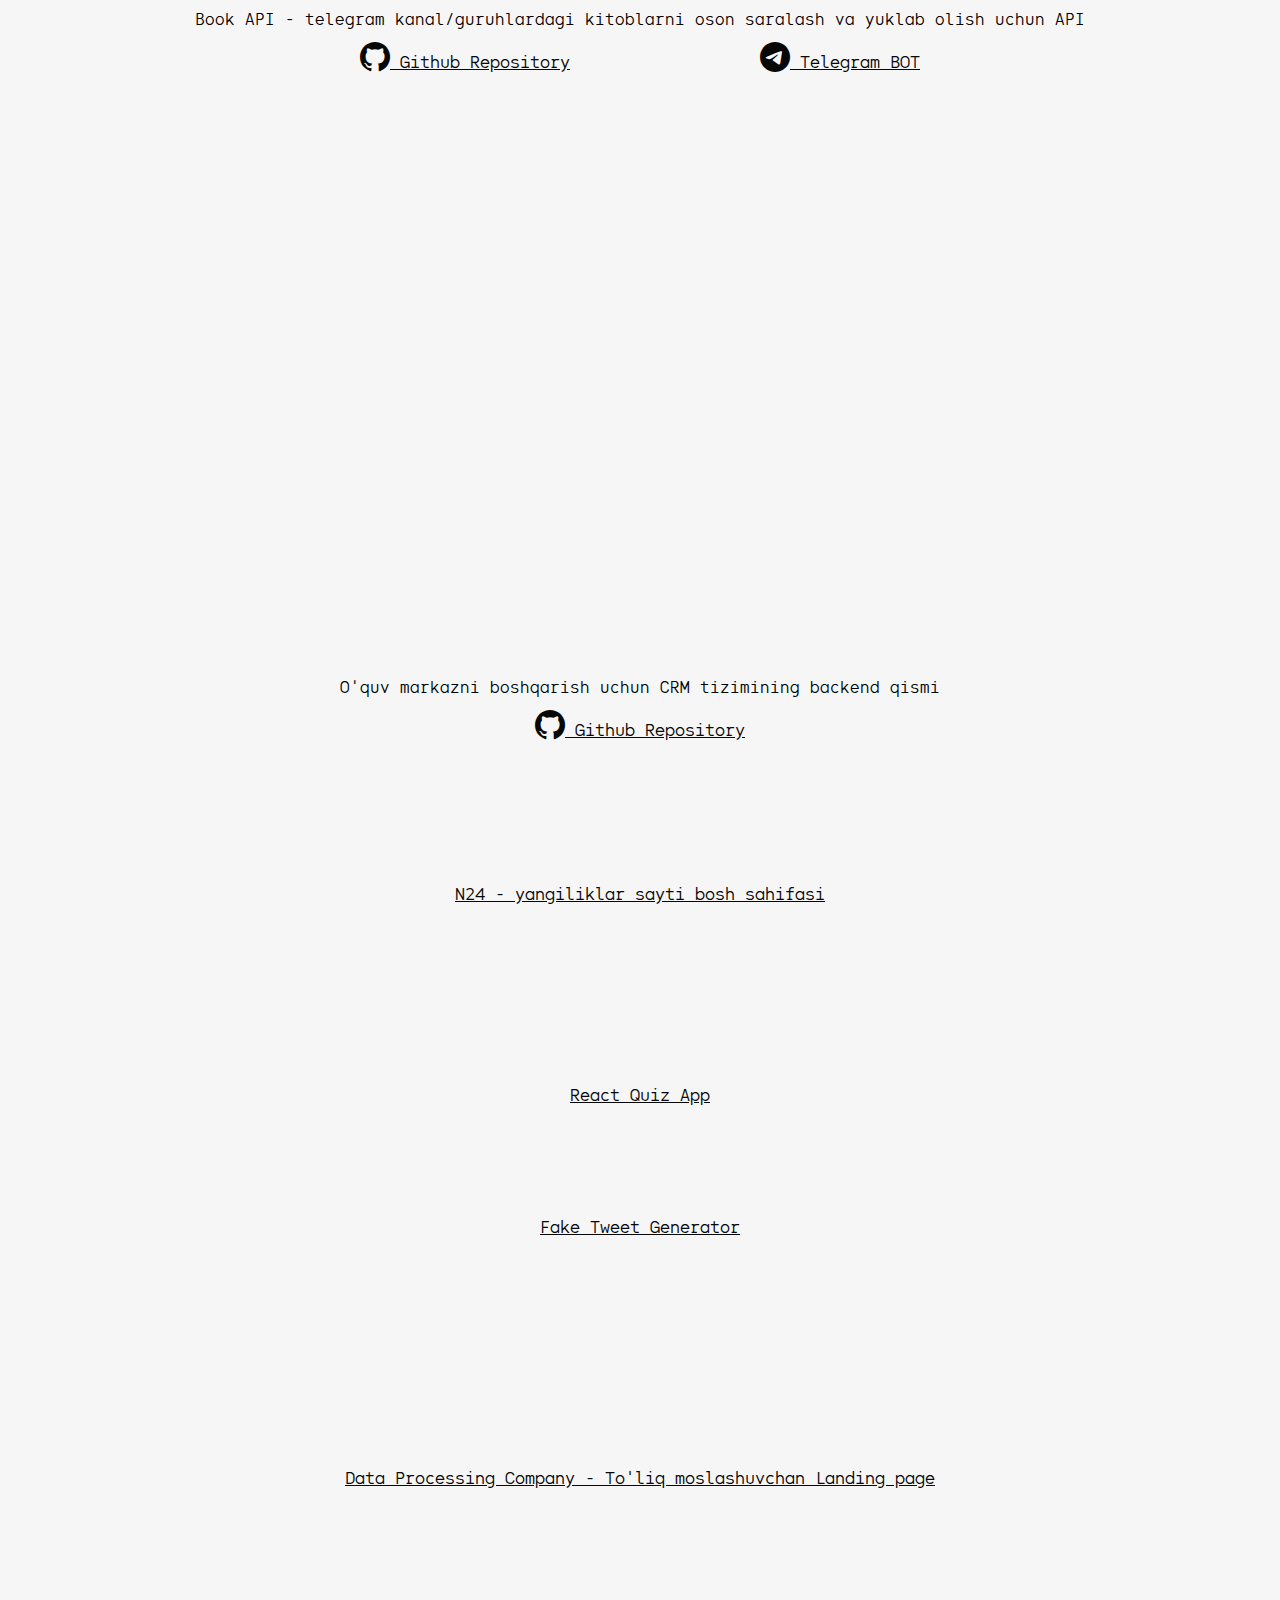
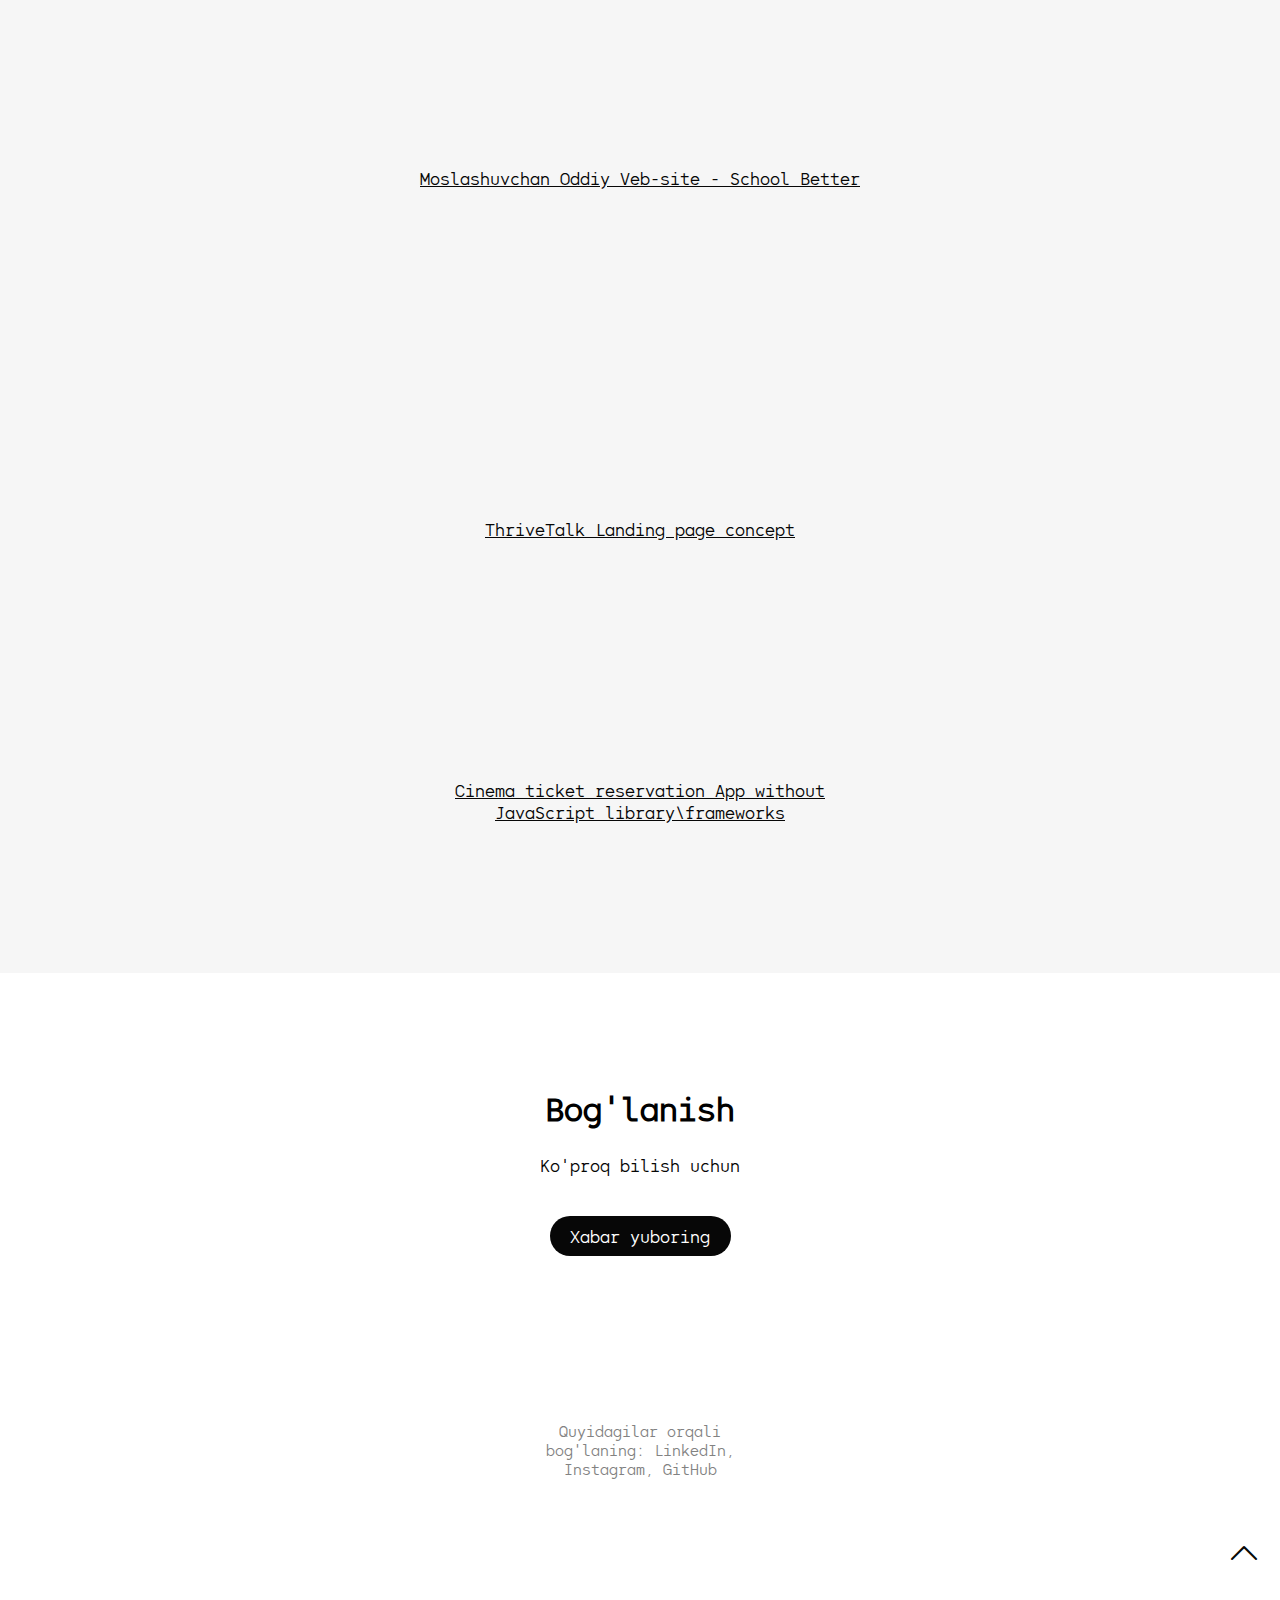
==== commit cd6e0f68: "Add some changes" ====
--- a/uzlang.html
+++ b/uzlang.html
@@ -17,6 +17,7 @@
    <link href="https://unpkg.com/aos@2.3.1/dist/aos.css" rel="stylesheet">
    <link rel="stylesheet" href="https://cdn.metroui.org.ua/current/metro.css">
    <link rel="stylesheet" href="style/main.css">
+   <link rel="stylesheet" href="style/uzlang.css">
    <title>Portfolio KH</title>
 </head>
 
@@ -107,7 +108,7 @@
                <div class="footer-nav__item">
                   <a href="#contact" class="footer-nav__item-link">
                      <i class="footer__item__icon bi bi-telephone">
-                        <p class="non-italic">Bog'lanish</p>
+                        <p class="non-italic">Aloqa</p>
                      </i>
                   </a>
                </div>
@@ -139,7 +140,7 @@
                   </a>
                   <div class="span">|</div>
                   <a href="uzlang.html" class="lang-link my-active">
-                     UZ
+                     O'Z
                   </a>
                </div>
             </div>
@@ -170,7 +171,8 @@
                </div>
 
                <div class="about-me__text">
-                  Maqsadim: Qiziqishlarimni kasbga aylantirish, qiziqarli va foydali loyihalarda ishtirok etish, tajribali dasturchilardan sohani o'rganish
+                  Maqsadim: Qiziqishlarimni kasbga aylantirish, qiziqarli va foydali loyihalarda ishtirok etish,
+                  tajribali dasturchilardan sohani o'rganish
                </div>
 
                <button class="about-me__action">
@@ -208,7 +210,7 @@
                         Python
                      </div>
                   </div>
-   
+
                   <div class="program-item" data-aos="fade-up">
                      <div class="program-item__img">
                         <img src="img/logo/Django.png" width="80" height="80" alt="Django logo">
@@ -217,7 +219,7 @@
                         Django
                      </div>
                   </div>
-   
+
                   <div class="program-item" data-aos="fade-down">
                      <div class="program-item__img">
                         <img src="img/logo/Django REST.png" width="90" height="90" alt="Django rest logo">
@@ -226,7 +228,7 @@
                         DRF
                      </div>
                   </div>
-   
+
                   <div class="program-item" data-aos="fade-left">
                      <div class="program-item__img">
                         <img src="img/logo/Docker.png" width="90" height="90" alt="Docker logo">
@@ -235,7 +237,7 @@
                         Docker
                      </div>
                   </div>
-   
+
                   <div class="program-item" data-aos="fade-right">
                      <div class="program-item__img">
                         <img src="img/logo/PostgresSQL.png" width="90" height="90" alt="PostgreSQL logo">
@@ -244,7 +246,7 @@
                         PostgreSQL
                      </div>
                   </div>
-   
+
                   <div class="program-item" data-aos="fade-left">
                      <div class="program-item__img">
                         <img src="img/logo/git_icon_130933.png" width="90" height="90" alt="Git logo">
@@ -257,59 +259,59 @@
 
                <div class="program-box">
                   <div class="program-item" data-aos="fade-right">
-                  <div class="program-item__img">
-                     <img src="img/logo/file_type_html_icon_130541.png" width="90" height="90" alt="Html logo">
-                  </div>
-                  <div class="program-item__subtitle">
-                     HTML5
-                  </div>
-               </div>
-
-               <div class="program-item" data-aos="fade-right">
-                  <div class="program-item__img">
-                     <img src="img/logo/file_type_css_icon_130661.png" width="90" height="90" alt="css logo">
-                  </div>
-                  <div class="program-item__subtitle">
-                     CSS
-                  </div>
-               </div>
-
-               <div class="program-item" data-aos="fade-down">
-                  <div class="program-item__img">
-                     <img src="img/logo/file_type_js_official_icon_130509.png" width="90" height="90" alt="JS logo">
-                  </div>
-                  <div class="program-item__subtitle">
-                     JavaScript
-                  </div>
-               </div>
-
-               <div class="program-item" data-aos="fade-up">
-                  <div class="program-item__img">
-                     <img src="img/logo/react_original_logo_icon_146374.png" width="90" height="90" alt="React logo">
-                  </div>
-                  <div class="program-item__subtitle">
-                     React Js
-                  </div>
-               </div>
-
-               <div class="program-item" data-aos="fade-left">
-                  <div class="program-item__img">
-                     <img src="img/logo/figma_logo_icon_170157.png" width="90" height="90" alt="Figma logo">
-                  </div>
-                  <div class="program-item__subtitle">
-                     Figma
-                  </div>
-               </div>
-
-               <div class="program-item" data-aos="fade-right">
-                  <div class="program-item__img">
-                     <img src="img/logo/bootstrap-logo-shadow.png" width="90" height="90" alt="Git logo">
-                  </div>
-                  <div class="program-item__subtitle">
-                     Bootstrap
-                  </div>
-               </div>
-            </div>
+                     <div class="program-item__img">
+                        <img src="img/logo/file_type_html_icon_130541.png" width="90" height="90" alt="Html logo">
+                     </div>
+                     <div class="program-item__subtitle">
+                        HTML5
+                     </div>
+                  </div>
+
+                  <div class="program-item" data-aos="fade-right">
+                     <div class="program-item__img">
+                        <img src="img/logo/file_type_css_icon_130661.png" width="90" height="90" alt="css logo">
+                     </div>
+                     <div class="program-item__subtitle">
+                        CSS
+                     </div>
+                  </div>
+
+                  <div class="program-item" data-aos="fade-down">
+                     <div class="program-item__img">
+                        <img src="img/logo/file_type_js_official_icon_130509.png" width="90" height="90" alt="JS logo">
+                     </div>
+                     <div class="program-item__subtitle">
+                        JavaScript
+                     </div>
+                  </div>
+
+                  <div class="program-item" data-aos="fade-up">
+                     <div class="program-item__img">
+                        <img src="img/logo/react_original_logo_icon_146374.png" width="90" height="90" alt="React logo">
+                     </div>
+                     <div class="program-item__subtitle">
+                        React Js (Basic)
+                     </div>
+                  </div>
+
+                  <div class="program-item" data-aos="fade-left">
+                     <div class="program-item__img">
+                        <img src="img/logo/figma_logo_icon_170157.png" width="90" height="90" alt="Figma logo">
+                     </div>
+                     <div class="program-item__subtitle">
+                        Figma
+                     </div>
+                  </div>
+
+                  <div class="program-item" data-aos="fade-right">
+                     <div class="program-item__img">
+                        <img src="img/logo/bootstrap-logo-shadow.png" width="90" height="90" alt="Git logo">
+                     </div>
+                     <div class="program-item__subtitle">
+                        Bootstrap
+                     </div>
+                  </div>
+               </div>
             </div>
          </section>
       </div>
@@ -330,42 +332,26 @@
                      <li><a href="#section-one">Backend loyihalar</a></li>
                      <li><a href="#section-two">Frontend loyihalar</a></li>
                   </ul>
-              
+
                   <div class="content-holder">
-                      <div class="section" id="section-one">
-                        <div id="carouselExampleIndicators" class="carousel slide" data-ride="carousel" data-aos="fade-down">
+                     <div class="section" id="section-one">
+                        <div id="carouselExampleIndicators" class="carousel slide" data-ride="carousel"
+                           data-aos="fade-down">
                            <ol class="carousel-indicators">
                               <li data-target="#carouselExampleIndicators" data-slide-to="0" class="active"></li>
-                              <li data-target="#carouselExampleIndicators" data-slide-to="1"></li>
-                              <li data-target="#carouselExampleIndicators" data-slide-to="2"></li>
                            </ol>
                            <div class="carousel-inner">
                               <div class="carousel-item active">
                                  <img class="example-img" width="940" height="510" src="img/arzon.uz/1.jpg"
                                     alt="First slide">
                               </div>
-                              <div class="carousel-item">
-                                 <img class="example-img" width="940" height="510" src="img/arzon.uz/2.jpg"
-                                    alt="Second slide">
-                              </div>
-                              <div class="carousel-item">
-                                 <img class="example-img" width="940" height="510" src="img/arzon.uz/3.jpg"
-                                    alt="Third slide">
-                              </div>
-                           </div>
-                           <a class="carousel-control-prev" href="#carouselExampleIndicators" role="button" data-slide="prev">
-                              <span class="bi bi-chevron-left" aria-hidden="true"></span>
-                              <span class="sr-only">Previous</span>
-                           </a>
-                           <a class="carousel-control-next" href="#carouselExampleIndicators" role="button" data-slide="next">
-                              <span class="bi bi-chevron-right" aria-hidden="true"></span>
-                              <span class="sr-only">Next</span>
-                           </a>
-                        </div>
-         
+                           </div>
+                        </div>
+
                         <div class="project-name">
-                           <div class="project-text">Arzon.uz - internet do'konlardagi mahsulotlarning narxlarini solishtirish uchun API</div>
-         
+                           <div class="project-text">Arzon.uz - internet do'konlardagi mahsulotlarning narxlarini
+                              solishtirish uchun API</div>
+
                            <div class="example-link">
                               <a href="https://github.com/muhandis-kh/arzon.uz">
                                  <i class="bi bi-github social-icon"></i> Github Repository
@@ -375,40 +361,25 @@
                               </a>
                            </div>
                         </div>
-         
-                        <div id="carouselExampleIndicators_book_api" class="carousel slide" data-ride="carousel" data-aos="fade-down">
-                           <ol class="carousel-indicators">
-                              <li data-target="#carouselExampleIndicators_book_api" data-slide-to="0" class="active"></li>
-                              <li data-target="#carouselExampleIndicators_book_api" data-slide-to="1"></li>
-                              <li data-target="#carouselExampleIndicators_book_api" data-slide-to="2"></li>
+
+                        <div id="carouselExampleIndicators_book_api" class="carousel slide" data-ride="carousel"
+                           data-aos="fade-left">
+                           <ol class="carousel-indicators">
+                              <li data-target="#carouselExampleIndicators_book_api" data-slide-to="0" class="active">
+                              </li>
                            </ol>
                            <div class="carousel-inner">
                               <div class="carousel-item active">
                                  <img class="example-img" width="940" height="510" src="img/book_api/1.jpg"
                                     alt="First slide">
                               </div>
-                              <div class="carousel-item">
-                                 <img class="example-img" width="940" height="510" src="img/book_api/2.jpg"
-                                    alt="Second slide">
-                              </div>
-                              <div class="carousel-item">
-                                 <img class="example-img" width="940" height="510" src="img/book_api/3.jpg"
-                                    alt="Third slide">
-                              </div>
-                           </div>
-                           <a class="carousel-control-prev" href="#carouselExampleIndicators_book_api" role="button" data-slide="prev">
-                              <span class="bi bi-chevron-left" aria-hidden="true"></span>
-                              <span class="sr-only">Previous</span>
-                           </a>
-                           <a class="carousel-control-next" href="#carouselExampleIndicators_book_api" role="button" data-slide="next">
-                              <span class="bi bi-chevron-right" aria-hidden="true"></span>
-                              <span class="sr-only">Next</span>
-                           </a>
-                        </div>
-         
+                           </div>
+                        </div>
+
                         <div class="project-name">
-                           <div class="project-text">Book API - telegram kanal/guruhlardagi kitoblarni oson saralash va yuklab olish uchun API</div>
-         
+                           <div class="project-text">Book API - telegram kanal/guruhlardagi kitoblarni oson saralash va
+                              yuklab olish uchun API</div>
+
                            <div class="example-link">
                               <a href="https://github.com/muhandis-kh/book_api">
                                  <i class="bi bi-github social-icon"></i> Github Repository
@@ -418,8 +389,9 @@
                               </a>
                            </div>
                         </div>
-         
-                        <div id="carouselExampleIndicators_crm" class="carousel slide" data-ride="carousel" data-aos="fade-down">
+
+                        <div id="carouselExampleIndicators_crm" class="carousel slide" data-ride="carousel"
+                           data-aos="fade-down">
                            <ol class="carousel-indicators">
                               <li data-target="#carouselExampleIndicators_crm" data-slide-to="0" class="active"></li>
                            </ol>
@@ -430,54 +402,138 @@
                               </div>
                            </div>
                         </div>
-         
+
                         <div class="project-name">
                            <div class="project-text">O'quv markazni boshqarish uchun CRM tizimining backend qismi</div>
-         
+
                            <div class="example-link">
                               <a href="https://github.com/muhandis-kh/uitc-crm">
                                  <i class="bi bi-github social-icon"></i> Github Repository
-                              </a>  
-                           </div>
-                        </div>
-         
-                        
-                      </div>
-                      <div class="section" id="section-two">
-                        <div id="carouselExampleIndicators" class="carousel slide" data-ride="carousel" data-aos="fade-down">
-                           <ol class="carousel-indicators">
-                              <li data-target="#carouselExampleIndicators" data-slide-to="0" class="active"></li>
-                              <li data-target="#carouselExampleIndicators" data-slide-to="1"></li>
-                              <li data-target="#carouselExampleIndicators" data-slide-to="2"></li>
-                           </ol>
-                           <div class="carousel-inner">
-                              <div class="carousel-item active">
-                                 <img class="example-img" width="940" height="510" src="img/data-progrec/1.jpg" alt="First slide">
-                              </div>
-                              <div class="carousel-item">
-                                 <img class="example-img" width="940" height="510" src="img/data-progrec/2.jpg" alt="Second slide">
-                              </div>
-                              <div class="carousel-item">
-                                 <img class="example-img" width="940" height="510" src="img/data-progrec/3.jpg" alt="Third slide">
-                              </div>
-                           </div>
-                           <a class="carousel-control-prev" href="#carouselExampleIndicators" role="button" data-slide="prev">
+                              </a>
+                           </div>
+                        </div>
+
+
+                     </div>
+                     <div class="section" id="section-two">
+                        <div id="carouselExampleIndicators_n24" class="carousel " data-ride="carousel"
+                           data-aos="fade-down">
+                           <ol class="carousel-indicators">
+                              <li data-target="#carouselExampleIndicators_n24" data-slide-to="0" class="active"></li>
+                           </ol>
+                           <div class="carousel-inner">
+                              <div class="carousel-item active">
+                                 <img class="example-img" width="940" height="510"
+                                    src="img/n24/Screenshot 2023-12-08 224106.png" alt="First slide">
+                              </div>
+
+                           </div>
+                        </div>
+
+                        <div class="example-link">
+                           <a href="https://obidxon-h.netlify.app">
+                              N24 - yangiliklar sayti bosh sahifasi
+                           </a>
+                        </div>
+
+                        <div id="carouselExampleIndicators_quizapp" class="carousel " data-ride="carousel"
+                           data-aos="fade-down">
+                           <ol class="carousel-indicators">
+                              <li data-target="#carouselExampleIndicators_quizapp" data-slide-to="0" class="active">
+                              </li>
+                              <li data-target="#carouselExampleIndicators_quizapp" data-slide-to="1"></li>
+                           </ol>
+                           <div class="carousel-inner">
+                              <div class="carousel-item active">
+                                 <img class="example-img" width="940" height="510" src="img/quizapp/1.png"
+                                    alt="First slide">
+                              </div>
+                              <div class="carousel-item">
+                                 <img class="example-img" width="940" height="510" src="img/quizapp/2.png"
+                                    alt="Second slide">
+                              </div>
+
+                           </div>
+                           <a class="carousel-control-prev" href="#carouselExampleIndicators_quizapp" role="button"
+                              data-slide="prev">
                               <span class="carousel-control-prev-icon" aria-hidden="true"></span>
                               <span class="sr-only">Previous</span>
                            </a>
-                           <a class="carousel-control-next" href="#carouselExampleIndicators" role="button" data-slide="next">
+                           <a class="carousel-control-next" href="#carouselExampleIndicators_quizapp" role="button"
+                              data-slide="next">
                               <span class="carousel-control-next-icon" aria-hidden="true"></span>
                               <span class="sr-only">Next</span>
                            </a>
                         </div>
-         
+
+                        <div class="example-link">
+                           <a href="https://web-quizapp.netlify.app/">
+                              React Quiz App
+                           </a>
+                        </div>
+
+                        <div id="carouselExampleIndicators_n24" class="carousel " data-ride="carousel"
+                           data-aos="fade-down">
+                           <ol class="carousel-indicators">
+                              <li data-target="#carouselExampleIndicators_n24" data-slide-to="0" class="active"></li>
+                           </ol>
+                           <div class="carousel-inner">
+                              <div class="carousel-item active">
+                                 <img class="example-img" width="940" height="510" src="img/fake tweet generator/1.png"
+                                    alt="First slide">
+                              </div>
+
+                           </div>
+                        </div>
+
+                        <div class="example-link">
+                           <a href="https://fake-tweet-app.netlify.app/">
+                              Fake Tweet Generator
+                           </a>
+                        </div>
+
+                        <div id="carouselExampleIndicators_data" class="carousel " data-ride="carousel"
+                           data-aos="fade-down">
+                           <ol class="carousel-indicators">
+                              <li data-target="#carouselExampleIndicators_data" data-slide-to="0" class="active"></li>
+                              <li data-target="#carouselExampleIndicators_data" data-slide-to="1"></li>
+                              <li data-target="#carouselExampleIndicators_data" data-slide-to="2"></li>
+                           </ol>
+                           <div class="carousel-inner">
+                              <div class="carousel-item active">
+                                 <img class="example-img" width="940" height="510" src="img/data-progrec/1.jpg"
+                                    alt="First slide">
+                              </div>
+                              <div class="carousel-item">
+                                 <img class="example-img" width="940" height="510" src="img/data-progrec/2.jpg"
+                                    alt="Second slide">
+                              </div>
+                              <div class="carousel-item">
+                                 <img class="example-img" width="940" height="510" src="img/data-progrec/3.jpg"
+                                    alt="Third slide">
+                              </div>
+                           </div>
+                           <a class="carousel-control-prev" href="#carouselExampleIndicators_data" role="button"
+                              data-slide="prev">
+                              <span class="carousel-control-prev-icon" aria-hidden="true"></span>
+                              <span class="sr-only">Previous</span>
+                           </a>
+                           <a class="carousel-control-next" href="#carouselExampleIndicators_data" role="button"
+                              data-slide="next">
+                              <span class="carousel-control-next-icon" aria-hidden="true"></span>
+                              <span class="sr-only">Next</span>
+                           </a>
+                        </div>
+
                         <div class="example-link">
                            <a href="http://data-kh123.netlify.app">
                               Data Processing Company - To'liq moslashuvchan Landing page
                            </a>
                         </div>
-         
-                        <div id="carouselExampleIndicatorss" class="carousel slide" data-ride="carousel" data-aos="fade-right">
+
+
+                        <div id="carouselExampleIndicatorss" class="carousel " data-ride="carousel"
+                           data-aos="fade-right">
                            <ol class="carousel-indicators">
                               <li data-target="#carouselExampleIndicatorss" data-slide-to="0" class="active"></li>
                               <li data-target="#carouselExampleIndicatorss" data-slide-to="1"></li>
@@ -486,35 +542,42 @@
                            </ol>
                            <div class="carousel-inner">
                               <div class="carousel-item active">
-                                 <img class="example-img" width="940" height="510" src="img/school/1.jpg" alt="First slide">
-                              </div>
-                              <div class="carousel-item">
-                                 <img class="example-img" width="940" height="510" src="img/school/2.jpg" alt="Second slide">
-                              </div>
-                              <div class="carousel-item">
-                                 <img class="example-img" width="940" height="510" src="img/school/3.jpg" alt="Third slide">
-                              </div>
-                              <div class="carousel-item">
-                                 <img class="example-img" width="940" height="510" src="img/school/4.jpg" alt="Third slide">
-                              </div>
-                           </div>
-                           <a class="carousel-control-prev" href="#carouselExampleIndicatorss" role="button" data-slide="prev">
+                                 <img class="example-img" width="940" height="510" src="img/school/1.jpg"
+                                    alt="First slide">
+                              </div>
+                              <div class="carousel-item">
+                                 <img class="example-img" width="940" height="510" src="img/school/2.jpg"
+                                    alt="Second slide">
+                              </div>
+                              <div class="carousel-item">
+                                 <img class="example-img" width="940" height="510" src="img/school/3.jpg"
+                                    alt="Third slide">
+                              </div>
+                              <div class="carousel-item">
+                                 <img class="example-img" width="940" height="510" src="img/school/4.jpg"
+                                    alt="Third slide">
+                              </div>
+                           </div>
+                           <a class="carousel-control-prev" href="#carouselExampleIndicatorss" role="button"
+                              data-slide="prev">
                               <span class="carousel-control-prev-icon" aria-hidden="true"></span>
                               <span class="sr-only">Previous</span>
                            </a>
-                           <a class="carousel-control-next" href="#carouselExampleIndicatorss" role="button" data-slide="next">
+                           <a class="carousel-control-next" href="#carouselExampleIndicatorss" role="button"
+                              data-slide="next">
                               <span class="carousel-control-next-icon" aria-hidden="true"></span>
                               <span class="sr-only">Next</span>
                            </a>
                         </div>
-         
+
                         <div class="example-link">
                            <a href="http://schoolpage-kh.netlify.app">
                               Moslashuvchan Oddiy Veb-site - School Better
                            </a>
                         </div>
-         
-                        <div id="carouselExampleIndicatorsss" class="carousel slide" data-ride="carousel" data-aos="fade-left">
+
+                        <div id="carouselExampleIndicatorsss" class="carousel " data-ride="carousel"
+                           data-aos="fade-left">
                            <ol class="carousel-indicators">
                               <li data-target="#carouselExampleIndicatorsss" data-slide-to="0" class="active"></li>
                               <li data-target="#carouselExampleIndicatorsss" data-slide-to="1"></li>
@@ -524,38 +587,46 @@
                            </ol>
                            <div class="carousel-inner">
                               <div class="carousel-item active">
-                                 <img class="example-img" width="940" height="510" src="img/thrivetalk/hero.png" alt="First slide">
-                              </div>
-                              <div class="carousel-item">
-                                 <img class="example-img" width="940" height="510" src="img/thrivetalk/girl.png" alt="Second slide">
-                              </div>
-                              <div class="carousel-item">
-                                 <img class="example-img" width="940" height="510" src="img/thrivetalk/CTA.png" alt="Third slide">
-                              </div>
-                              <div class="carousel-item">
-                                 <img class="example-img" width="940" height="510" src="img/thrivetalk/CTA.jpg" alt="Third slide">
-                              </div>
-                              <div class="carousel-item">
-                                 <img class="example-img" width="940" height="510" src="img/thrivetalk/footer.png" alt="Third slide">
-                              </div>
-                           </div>
-                           <a class="carousel-control-prev" href="#carouselExampleIndicatorsss" role="button" data-slide="prev">
+                                 <img class="example-img" width="940" height="510" src="img/thrivetalk/hero.png"
+                                    alt="First slide">
+                              </div>
+                              <div class="carousel-item">
+                                 <img class="example-img" width="940" height="510" src="img/thrivetalk/girl.png"
+                                    alt="Second slide">
+                              </div>
+                              <div class="carousel-item">
+                                 <img class="example-img" width="940" height="510" src="img/thrivetalk/CTA.png"
+                                    alt="Third slide">
+                              </div>
+                              <div class="carousel-item">
+                                 <img class="example-img" width="940" height="510" src="img/thrivetalk/CTA.jpg"
+                                    alt="Third slide">
+                              </div>
+                              <div class="carousel-item">
+                                 <img class="example-img" width="940" height="510" src="img/thrivetalk/footer.png"
+                                    alt="Third slide">
+                              </div>
+                           </div>
+                           <a class="carousel-control-prev" href="#carouselExampleIndicatorsss" role="button"
+                              data-slide="prev">
                               <span class="carousel-control-prev-icon" aria-hidden="true"></span>
                               <span class="sr-only">Previous</span>
                            </a>
-                           <a class="carousel-control-next" href="#carouselExampleIndicatorsss" role="button" data-slide="next">
+                           <a class="carousel-control-next" href="#carouselExampleIndicatorsss" role="button"
+                              data-slide="next">
                               <span class="carousel-control-next-icon" aria-hidden="true"></span>
                               <span class="sr-only">Next</span>
                            </a>
                         </div>
-         
+
                         <div class="example-link">
                            <a href="http://thrivetalk.kh123.netlify.app">
                               ThriveTalk Landing page concept
                            </a>
                         </div>
-         
-                        <div id="carouselExampleIndicators_Cinema" class="carousel slide" data-ride="carousel" data-aos="fade-up">
+
+                        <div id="carouselExampleIndicators_Cinema" class="carousel " data-ride="carousel"
+                           data-aos="fade-up">
                            <ol class="carousel-indicators">
                               <li data-target="#carouselExampleIndicators_Cinema" data-slide-to="0" class="active"></li>
                               <li data-target="#carouselExampleIndicators_Cinema" data-slide-to="1"></li>
@@ -563,33 +634,38 @@
                            </ol>
                            <div class="carousel-inner">
                               <div class="carousel-item active">
-                                 <img class="example-img" width="940" height="510" src="img/Cinema-ticket-reservation/photo_2022-06-20_15-10-50.jpg"
-                                    alt="First slide">
-                              </div>
-                              <div class="carousel-item">
-                                 <img class="example-img" width="940" height="510" src="img/Cinema-ticket-reservation/2.png" alt="Second slide">
-                              </div>
-                              <div class="carousel-item">
-                                 <img class="example-img" width="940" height="510" src="img/Cinema-ticket-reservation/3.png" alt="Third slide">
-                              </div>
-                           </div>
-                           <a class="carousel-control-prev" href="#carouselExampleIndicators_Cinema" role="button" data-slide="prev">
+                                 <img class="example-img" width="940" height="510"
+                                    src="img/Cinema-ticket-reservation/photo_2022-06-20_15-10-50.jpg" alt="First slide">
+                              </div>
+                              <div class="carousel-item">
+                                 <img class="example-img" width="940" height="510"
+                                    src="img/Cinema-ticket-reservation/2.png" alt="Second slide">
+                              </div>
+                              <div class="carousel-item">
+                                 <img class="example-img" width="940" height="510"
+                                    src="img/Cinema-ticket-reservation/3.png" alt="Third slide">
+                              </div>
+                           </div>
+                           <a class="carousel-control-prev" href="#carouselExampleIndicators_Cinema" role="button"
+                              data-slide="prev">
                               <span class="bi bi-chevron-left" aria-hidden="true"></span>
                               <span class="sr-only">Previous</span>
                            </a>
-                           <a class="carousel-control-next" href="#carouselExampleIndicators_Cinema" role="button" data-slide="next">
+                           <a class="carousel-control-next" href="#carouselExampleIndicators_Cinema" role="button"
+                              data-slide="next">
                               <span class="bi bi-chevron-right" aria-hidden="true"></span>
                               <span class="sr-only">Next</span>
                            </a>
                         </div>
-         
+
                         <div class="example-link">
-                           <a href="https://deliver-x-zeta.vercel.app/">
+                           <a href="https://tck-kh.vercel.app/">
                               Cinema ticket reservation App without <br> JavaScript library\frameworks
                            </a>
                         </div>
-              </nav>
-            
+                     </div>
+               </nav>
+
          </section>
       </div>
 
@@ -600,17 +676,16 @@
       <div class="container">
          <section class="contact" id="contact">
             <div class="section-title">
-               Contact
+               Bog'lanish
             </div>
 
             <div class="contact-subtitle">
-               Want to know more or just chat?
-               You are welcome!
+               Ko'proq bilish uchun
             </div>
 
             <button class="contact-action">
                <a href="tg://resolve?domain=khojimirzayev" target="_blank">
-                  Send message
+                  Xabar yuboring
                </a>
             </button>
 
@@ -638,7 +713,7 @@
             </div>
 
             <div class="foot">
-               Like me on
+               Quyidagilar orqali bog'laning:
                LinkedIn, Instagram, GitHub
             </div>
          </section>
--- a/style/main.css
+++ b/style/main.css
@@ -69,6 +69,11 @@
 }
 
 /* Header section styles */
+
+.header{
+   margin-top: 0;
+   margin: 0;
+}
 
 .navbar{
    /* max-width: 1440px; */
@@ -238,6 +243,11 @@
    transform: scale(1.1);
 }
 
+.about-me__action a:hover{
+   text-decoration: solid;
+   color: #FFFFFF;
+}
+
 
 /* PROGRAMMES SECTION */
 
@@ -416,6 +426,11 @@
    font-size: 18px;
    color: white;
    text-decoration: none;
+}
+
+.contact-action a:hover{
+   text-decoration: none;
+   color: #FFFFFF;
 }
 
 .contact-social-items{
@@ -778,6 +793,10 @@
       height: 50px;
    }
 
+   .hero-text__lang{
+      margin-top: 30px;
+   }
+
    .hero-img img {
       height: 160px;
       flex-wrap: nowrap;
--- a/style/uzlang.css
+++ b/style/uzlang.css
@@ -0,0 +1,8 @@
+
+
+@media screen and (max-width:365px) {
+
+   .hero-text__lang{
+      margin-top: 10px;
+   }
+}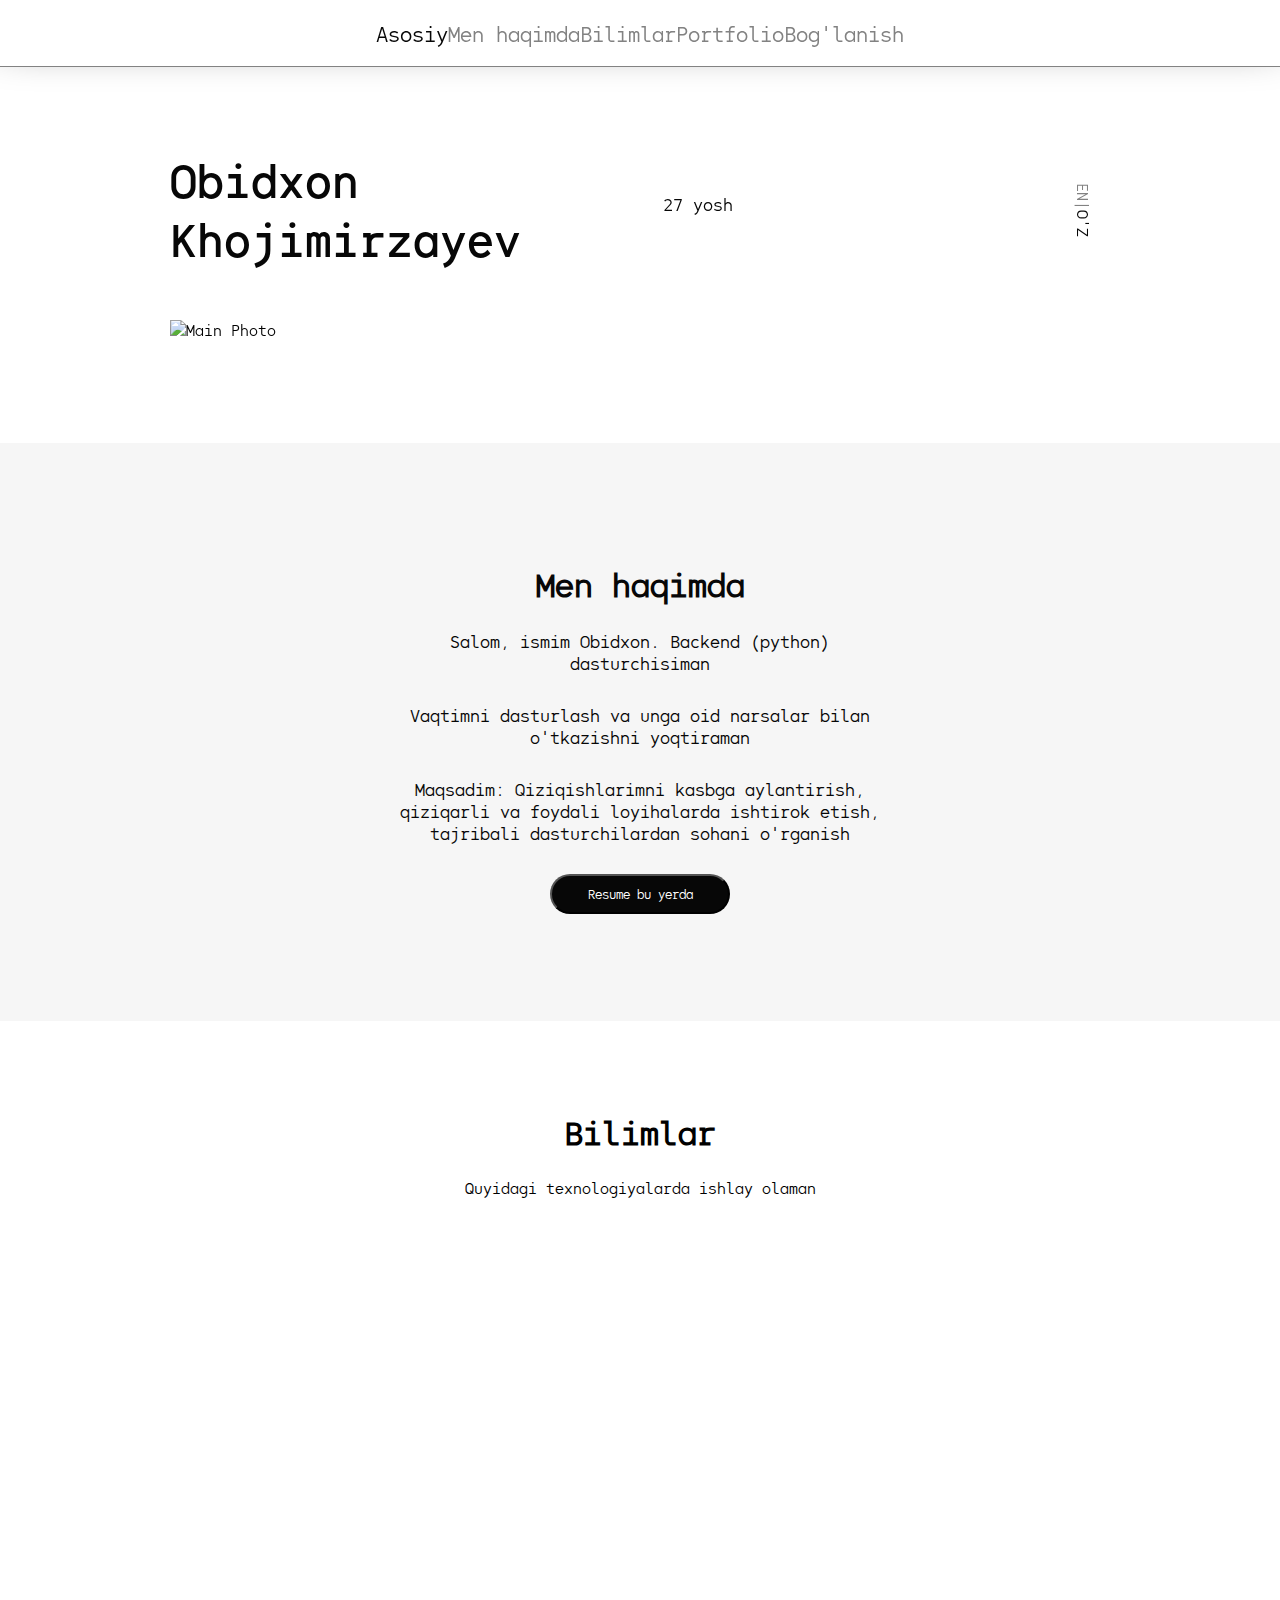
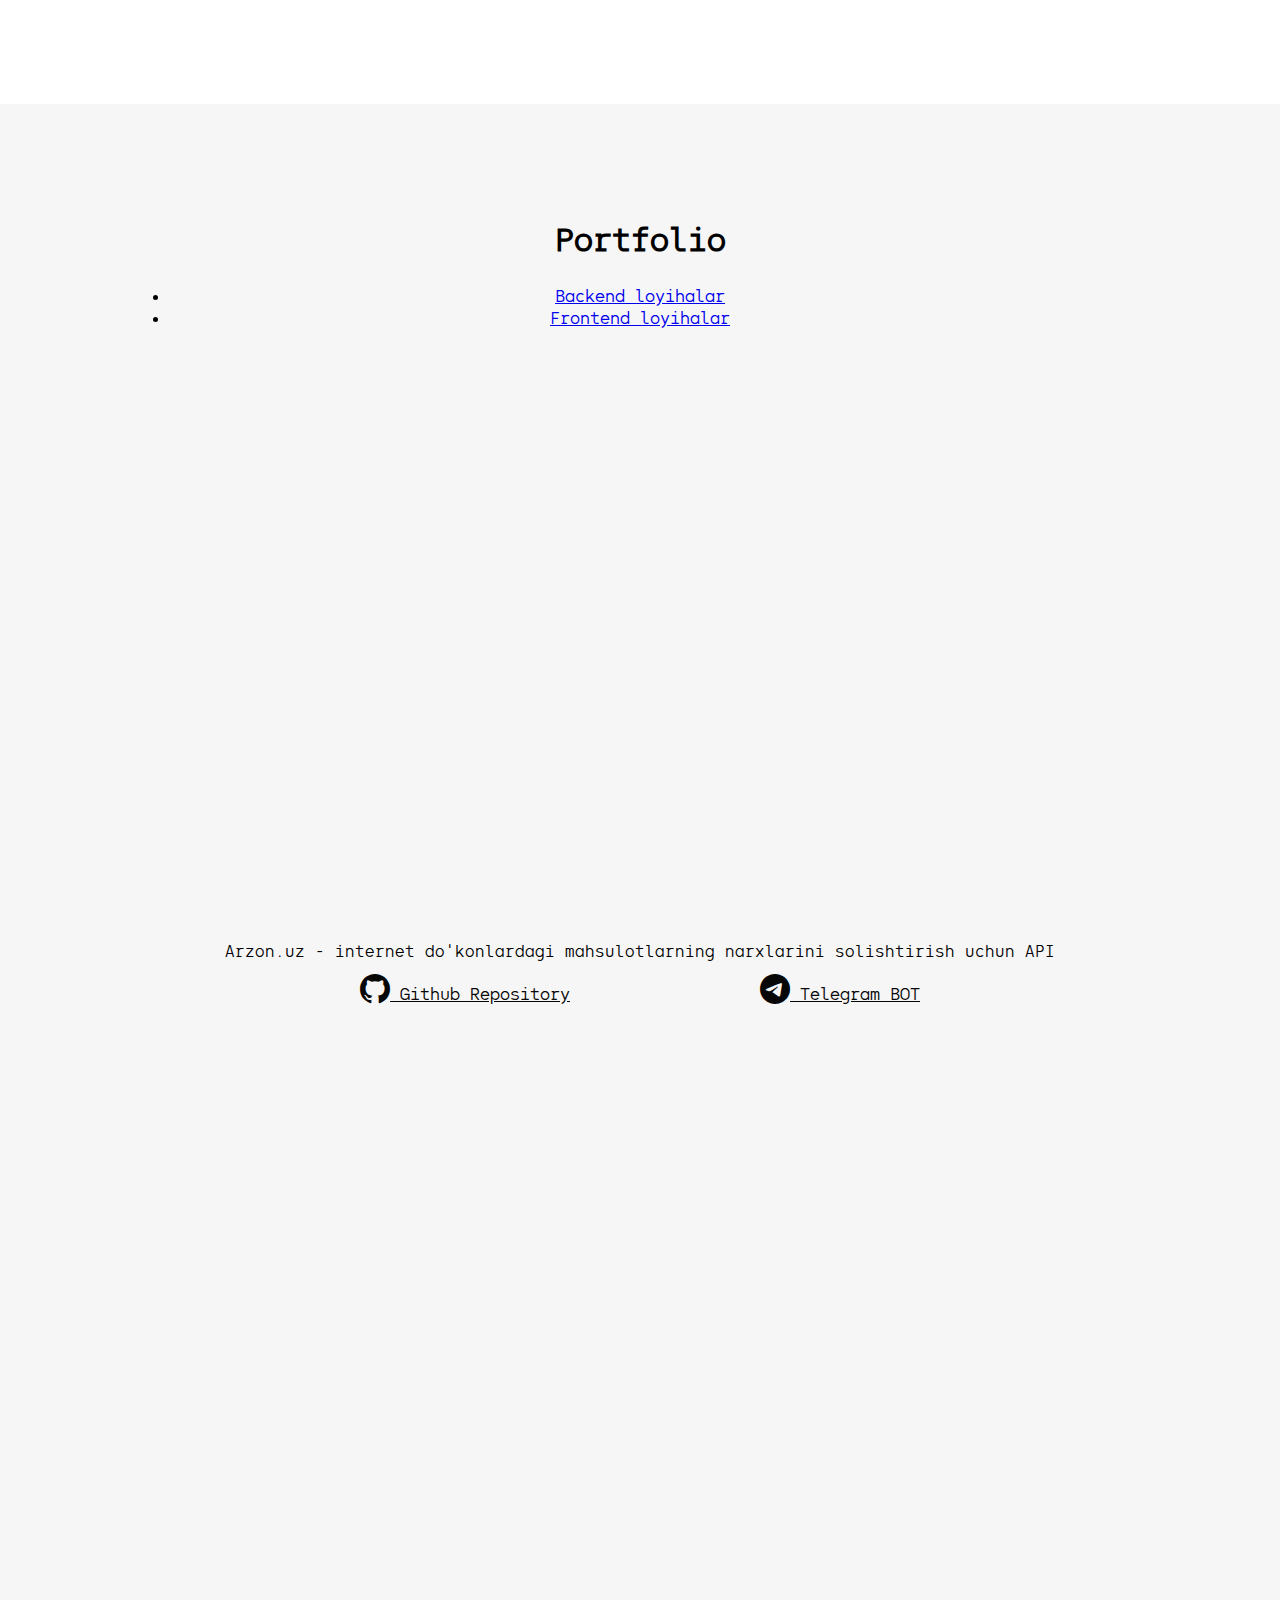
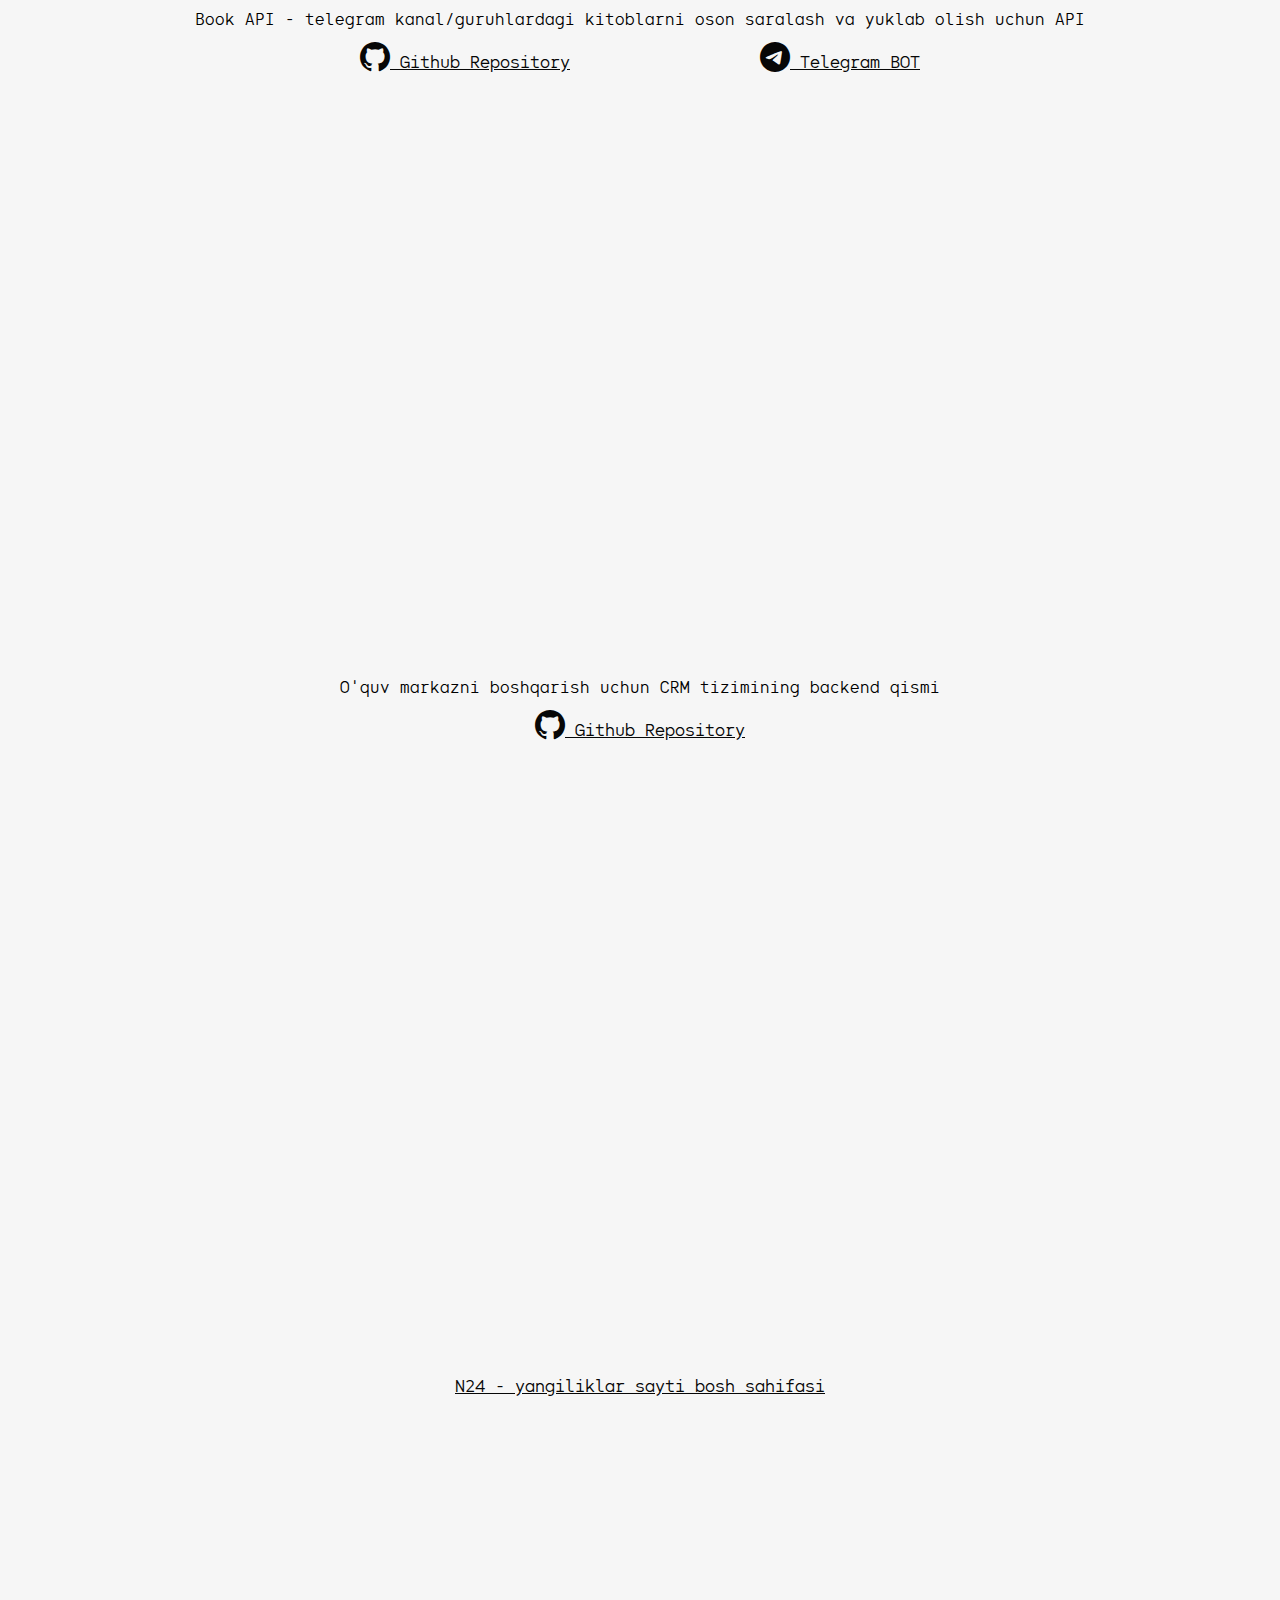
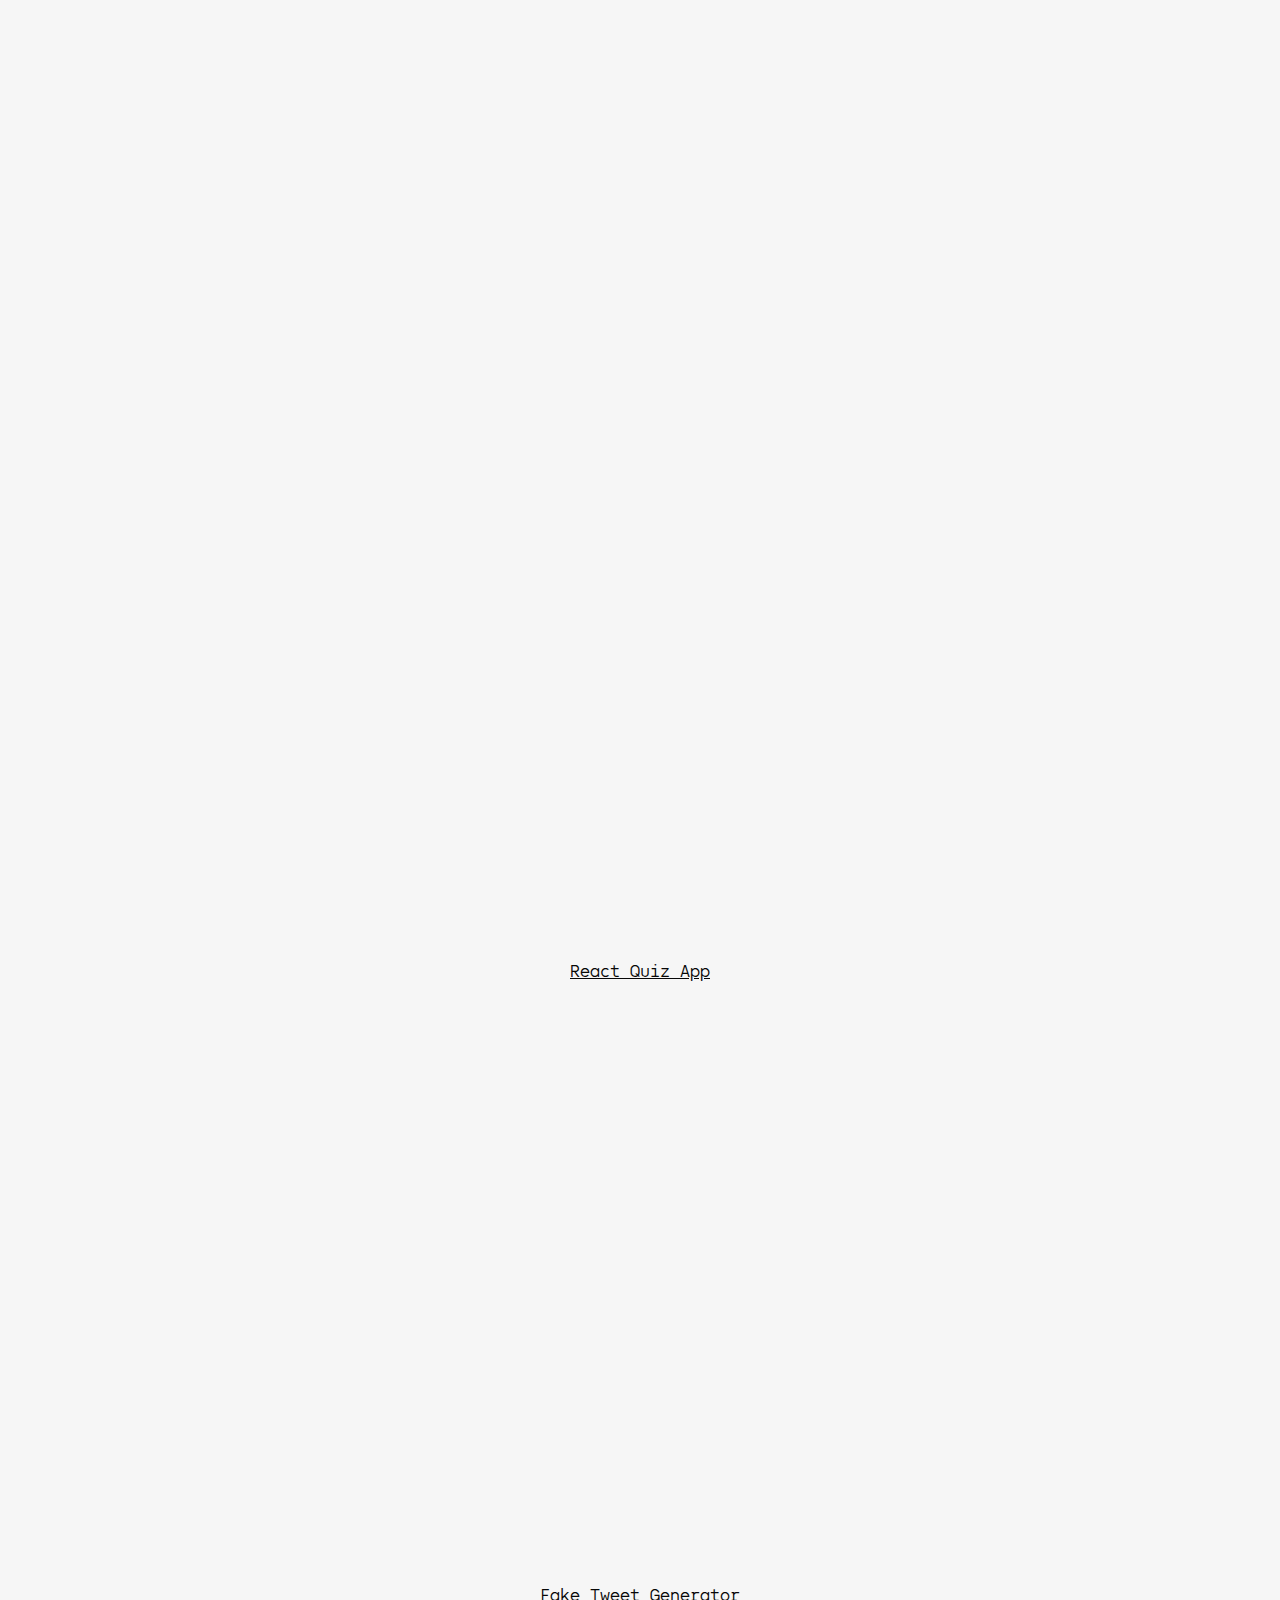
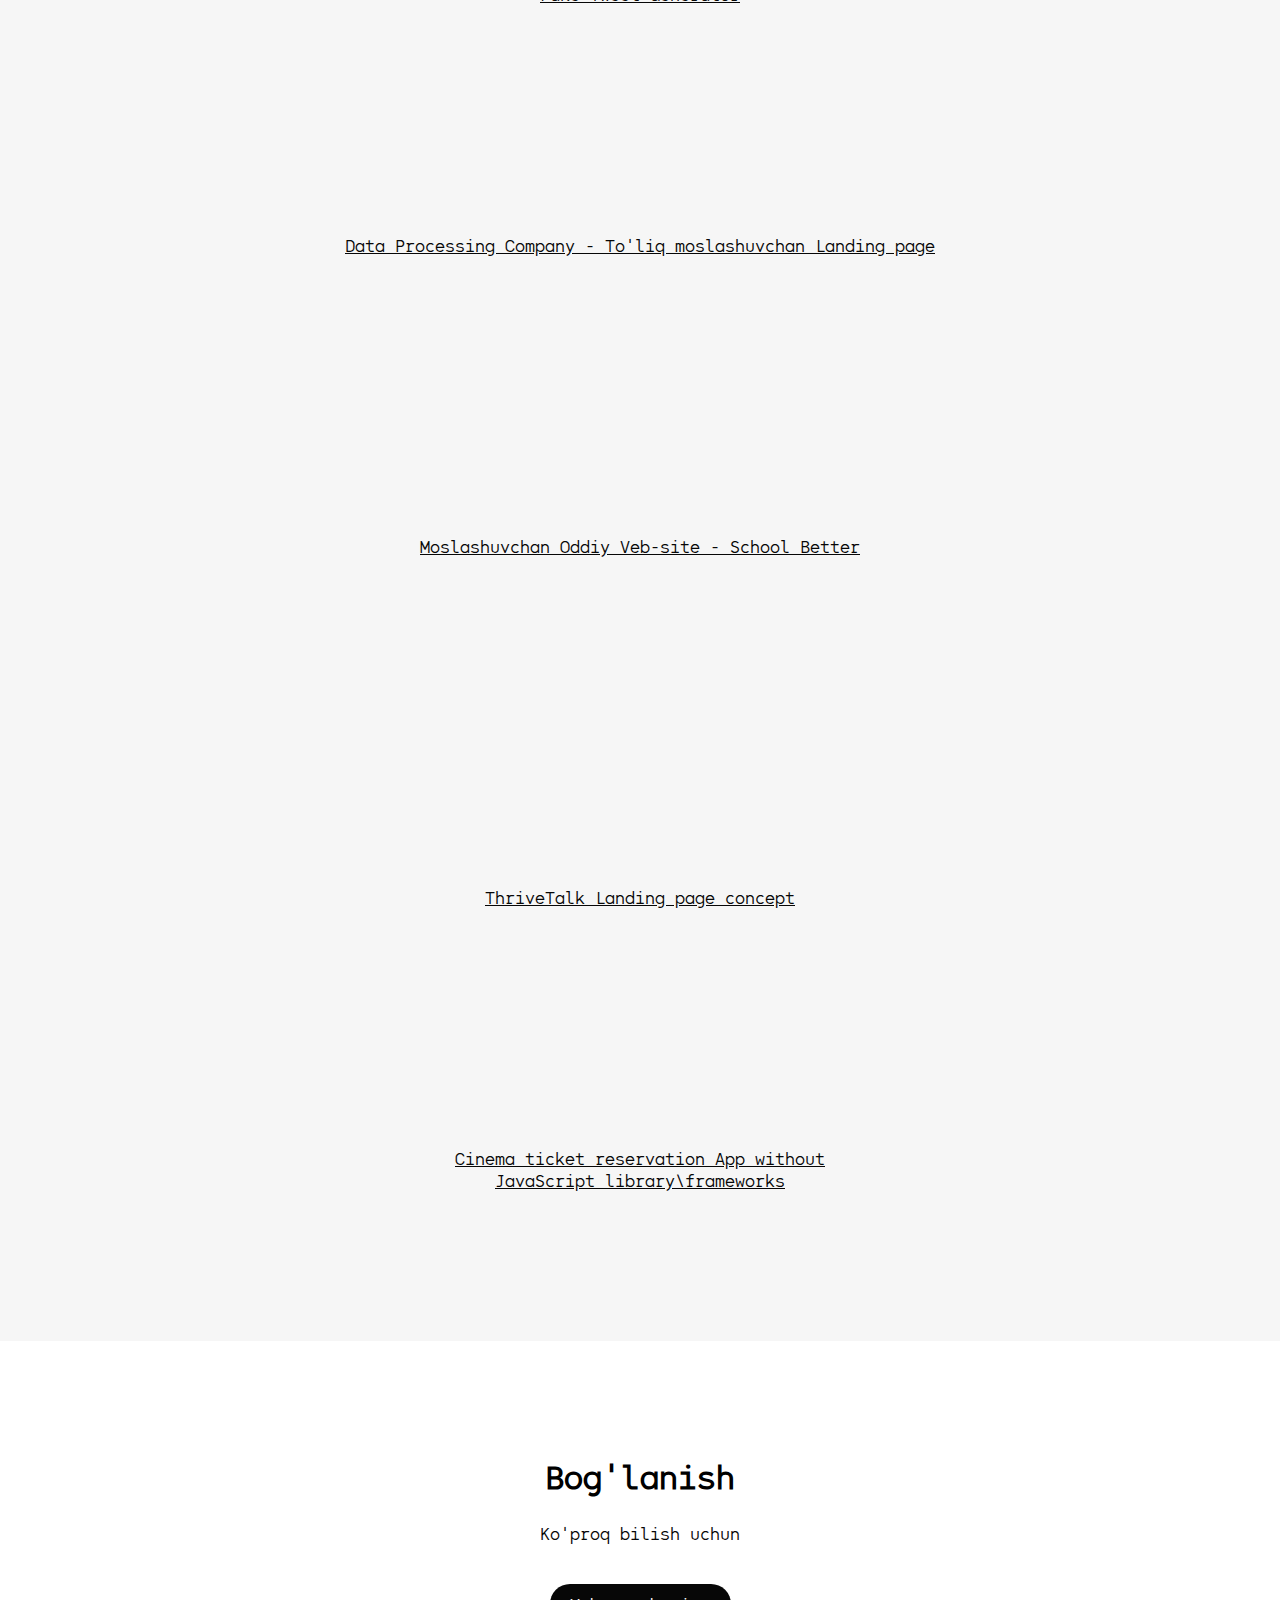
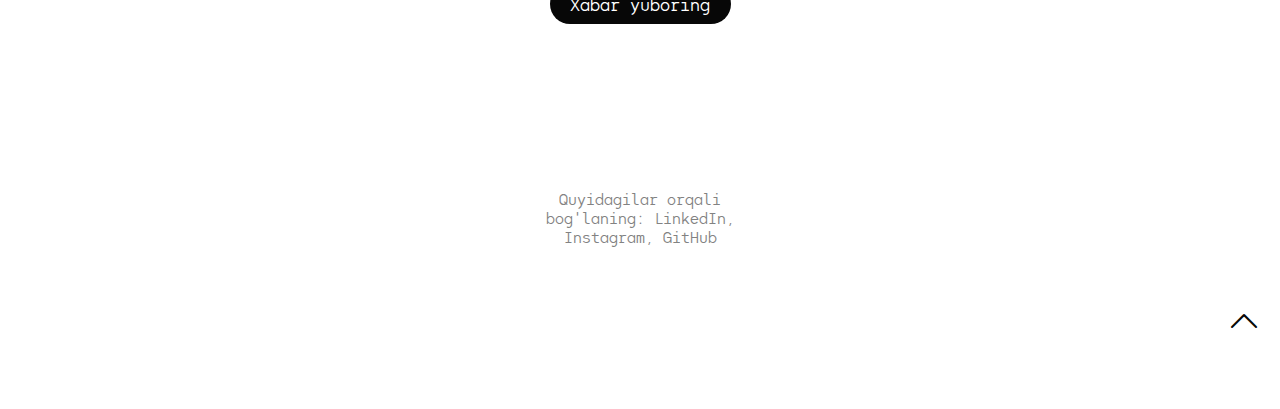
==== commit 3d4ca1ec: "Add calculateAge function" ====
--- a/uzlang.html
+++ b/uzlang.html
@@ -21,7 +21,7 @@
    <title>Portfolio KH</title>
 </head>
 
-<body>
+<body onload="calculateAge()">
 
    <div class="main-container">
 
@@ -131,7 +131,7 @@
                   <div class="mov-class">
                      <h4><span class="mov"> </span></h4>
                   </div>
-                  25 yosh
+                  <span id="age"></span> yosh
                </div>
 
                <div class="hero-text__lang">
